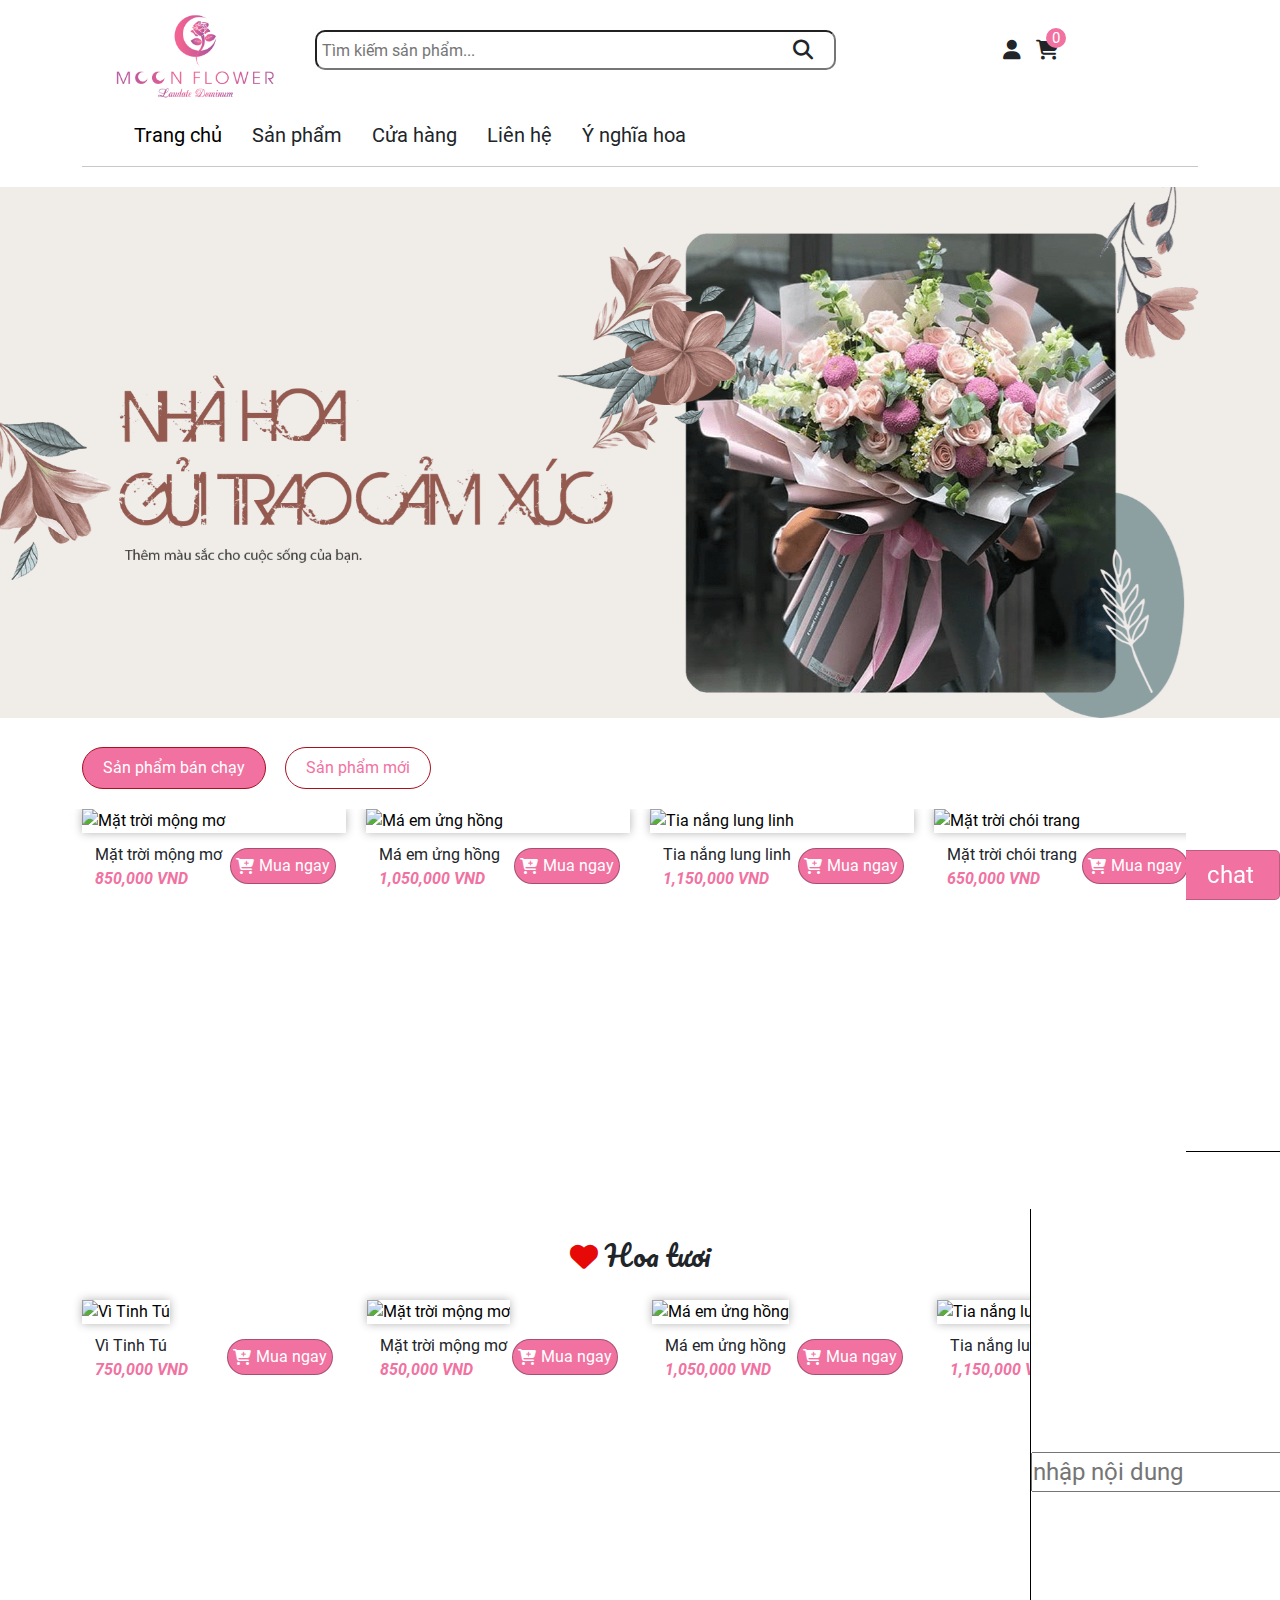
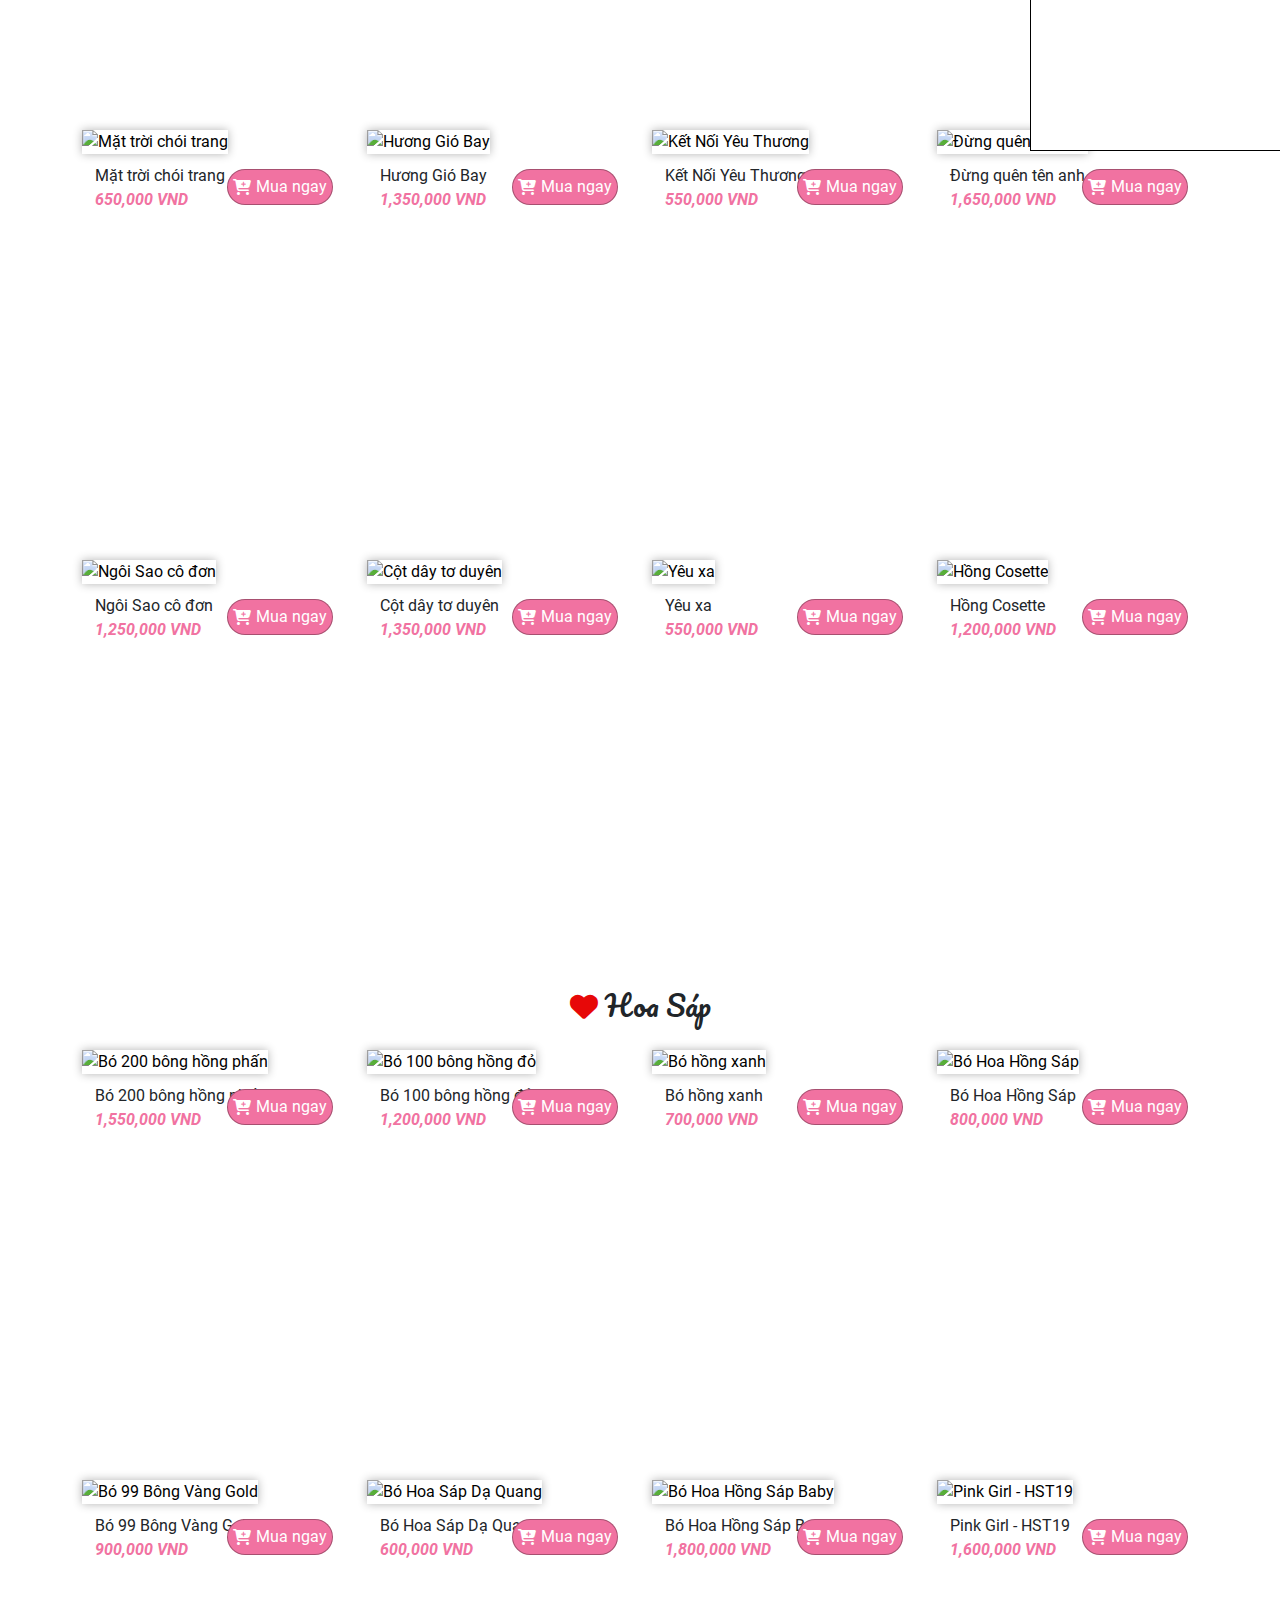
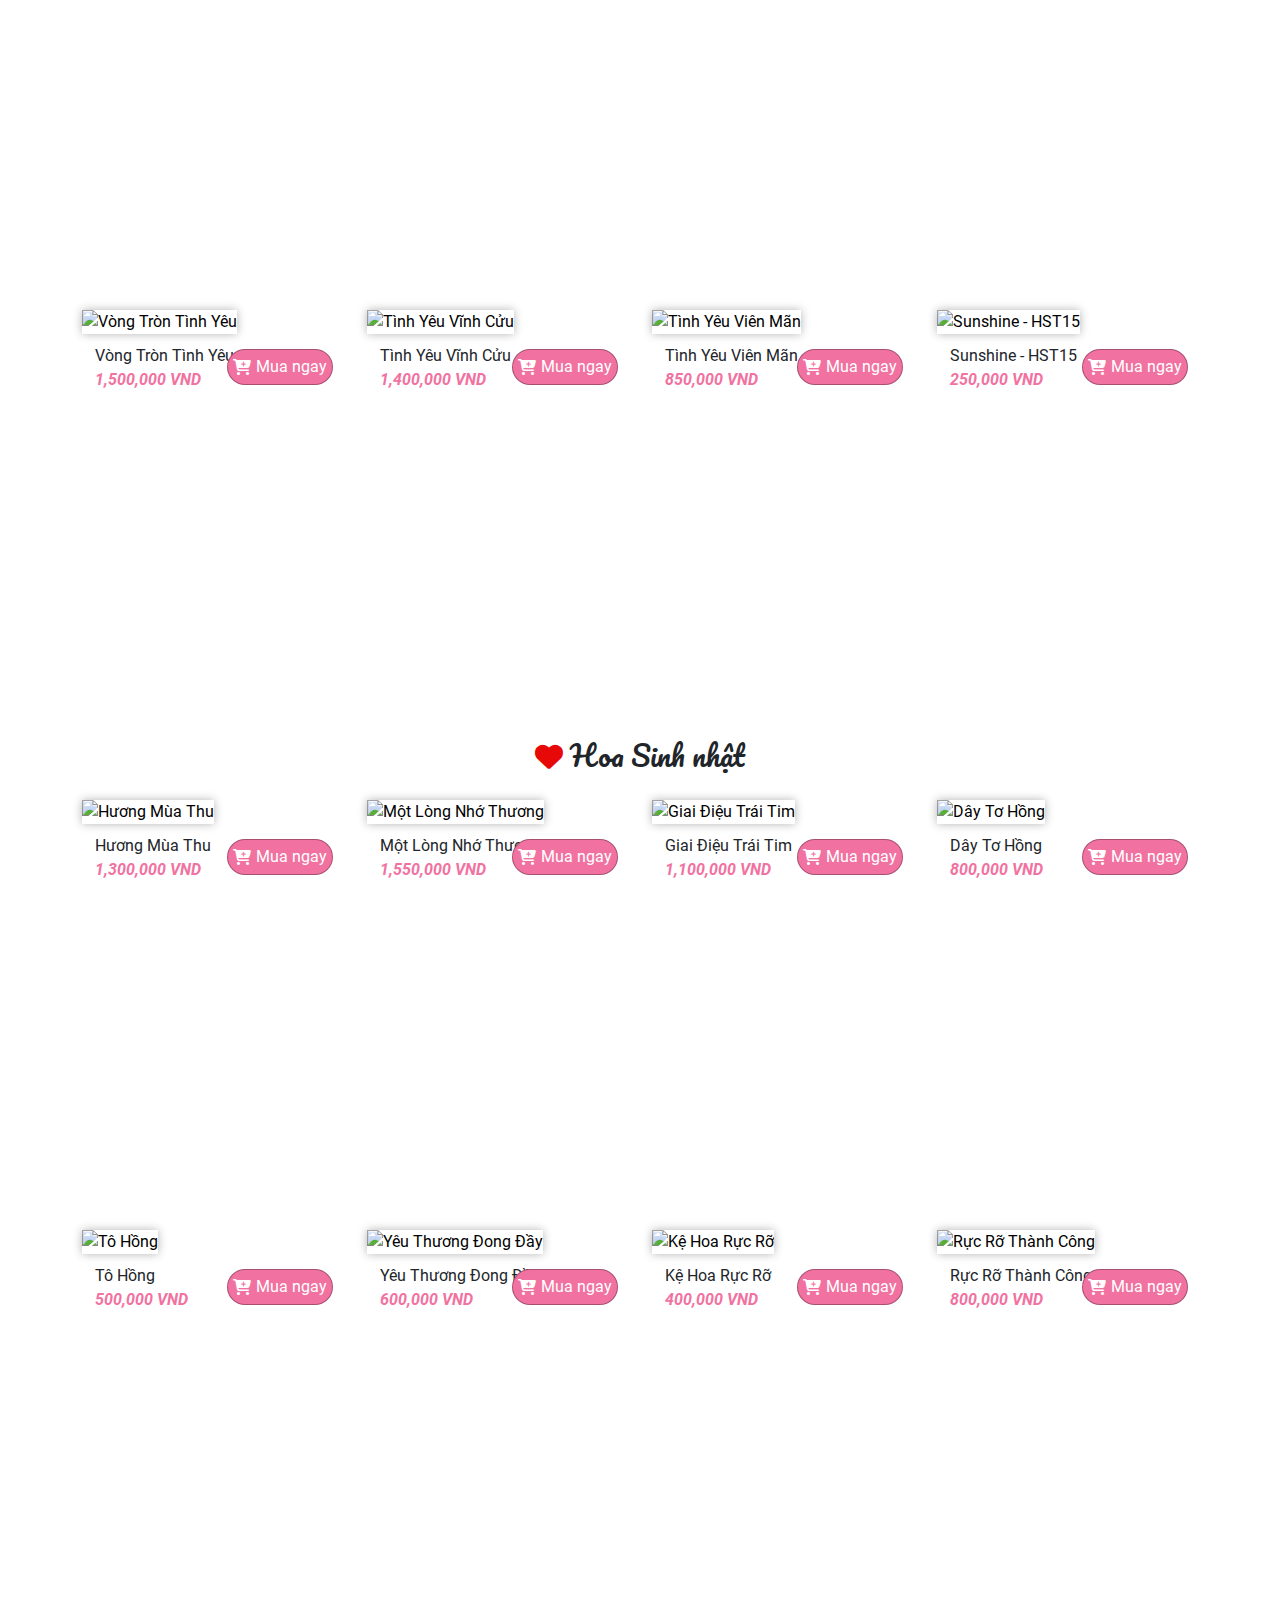
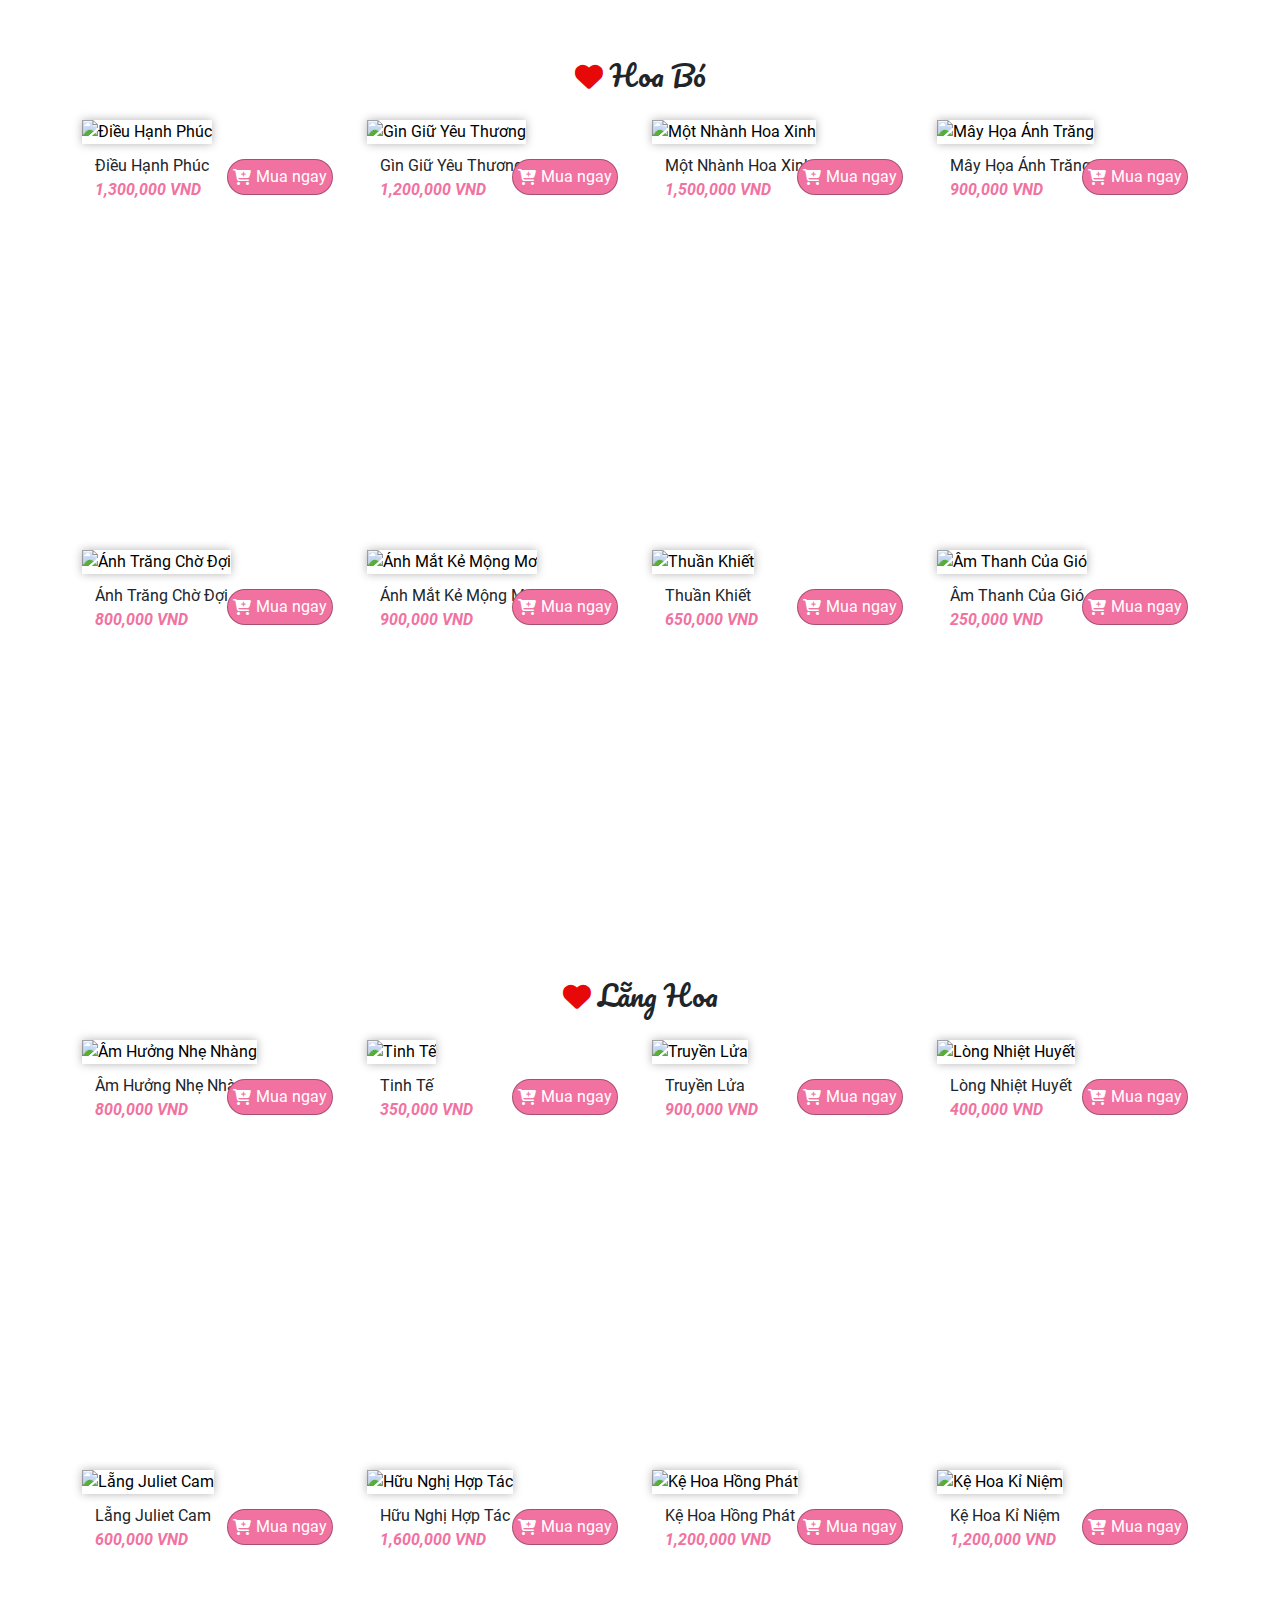
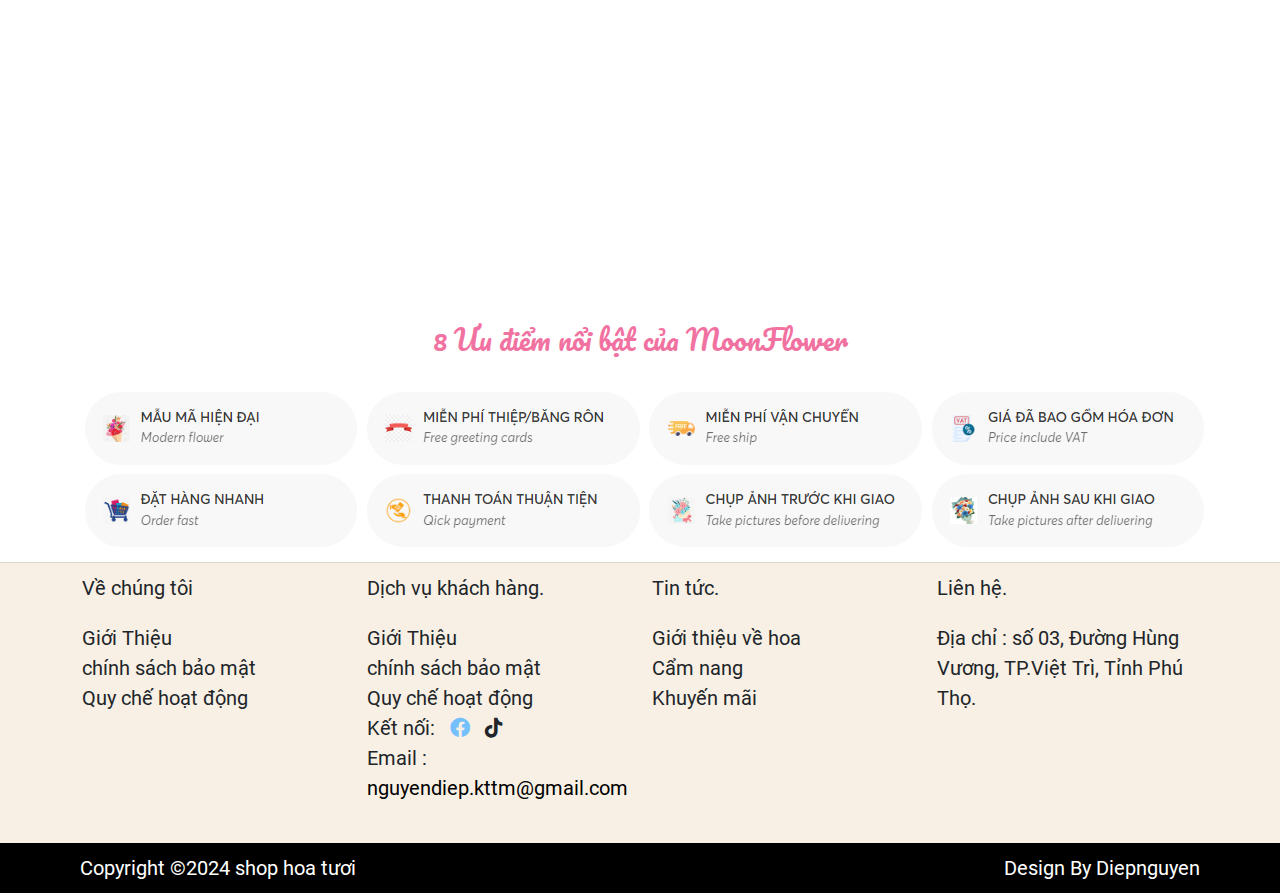
==== index.html @ d6523436 "up" ====
<!DOCTYPE html>
<html lang="en">
  <head>
    <meta charset="UTF-8" />
    <meta name="viewport" content="width=device-width, initial-scale=1.0" />
    <title>Hoa tươi</title>
    <!-- import fontawesome -->
    <link rel="stylesheet" href="./lib/fontawesome/css/fontawesome.css" />
    <link rel="stylesheet" href="./lib/fontawesome/css/brands.css" />
    <link rel="stylesheet" href="./lib/fontawesome/css/solid.css" />
    <!-- import bootrap -->
    <link rel="stylesheet" href="./lib/bootstrap/css/bootstrap.min.css" />
    <!-- import owlcarowsel -->
    <link
      rel="stylesheet"
      href="./lib/owlcarousel/assets/owl.carousel.min.css"
    />
    <link
      rel="stylesheet"
      href="./lib/owlcarousel/assets/owl.theme.default.min.css"
    />
    <!-- import css -->
    <link rel="stylesheet" href="./assets/css/style.css" />
  <!-- import responsive -->
  </head>

  <body>
    <!-- giỏ hàng -->
    <div class="cart-modal-overlay">
      <div class="cart-modal">
        <div class="cart-wraper">
          <div class="cart-tittle">Giỏ hàng</div>
          <div class="cart-count">0</div>
        </div>
        <i id="close-btn" class="fas fa-times"></i>
        <h1 class="cart-is-empty">chưa có sản phẩm nào</h1>
        <!-- <div class="cart-image-name">
      
      
       
      <img class="cart-image" src="https://img.mayflower.vn/2024/02/750k-shimmer-kemdau-thuy-chau-1-247x296.jpg" alt="hoa bo">

<div class="cart-main-name">
  <div class="cart-name">
      <div class="cart-name-title">Bó hoa 99 bông</div>
      <button class="remove-btn">Xoá</button>
</div>
      <div class="cart-price-quality">
      <input class="product-quantity" type="number" value="1" min="0">
      <span class="cart-price">300.000 VND</span></div>
    </div>
    </div> -->

        <div class="product-rows"></div>
        <!--thêm sp ở đây-->
        <div class="total">
          <div class="cart-total-price">
            <div class="cart-total">TỔNG TIỀN</div>
            <span class="total-price">0 VND</span>
          </div>
          <a href="./pay.html">
            <button class="purchase-btn">Thanh toán</button></a
          >
        </div>
      </div>
    </div>

    <!-- top header main -->
    <div class="top-hearder">
      <div class="container">
        <div class="wrap-hearder">
          <div class="logo"><a href="./index.html"><img src="./assets/image/logo.png" alt="logo" /></a></div>
          <div class="searcher">
            <input type="text" id="searcherInput" placeholder="Tìm kiếm sản phẩm..." oninput="searcherProduct()" />
           <i class="fa-solid fa-magnifying-glass"></i>
          </div>
          <div class="acount-bag">
            <div class="acount">
              <i class="fa-solid fa-user"></i>
            </div>
            <div class="bag-main">
              <div class="bag"><i class="fa-solid fa-cart-shopping"></i></div>
              <div class="bag-product">0</div>
            </div>
          </div>
        </div>
      </div>
      <!-- menu desktop-->
      <div class="menu-main">
        <div class="container">
           <!-- mobile-menu -->
           <div>
        <div class="container1" onclick="myFunction(this)">
          <div class="bar1"></div>
          <div class="bar2"></div>
          <div class="bar3"></div></div>
          <div class="menu" >
            <ul>
              <li><a href="./index.html">Trang chủ</li></a>
              <li class="menu-main">
                Sản phẩm
                <div class="menu-2">
                  <ul>
                    <li data-category="Hoa tuoi">Hoa tươi</li>
                    <li data-category="Hoa Sap">Hoa sáp</li>
                    <li data-category="Hoa bo">Hoa Bó</li>
                    <li data-category="Hoa Gio">Giỏ hoa</li>
                    <li data-category="Lang hoa">Lẵng hoa</li>
                  </ul>
                </div>
              </li>
              <li>Cửa hàng</li>
              <li>Liên hệ</li>
              <li>Ý nghĩa hoa</li>
            </ul>
          </div>
        </div>
          <hr />
       
      
      <div class="mobile-top-hearder">
        <div class="container">
         
          <div class="mobile-logo">
            <a href="./index.html">
            <img src="./assets/image/logo.png" alt="logo"></a>
          </div>
          <div class="acount-bag">
            <div class="bag-main">
              <div class="bag"><i class="fa-solid fa-cart-shopping"></i></div>
              <div class="bag-product">0</div>
            </div>
          </div>
        </div>
      </div>
    </div>
    </div>
  </div>
    <div id="categoryContent">
      <!-- baner slie -->
      <div class="baner-slide">
        
        <div class="owl-carousel" id="carousel1">
          <div class="item">
            <img src="./assets/image/baner1.png" alt="baner1" />
          </div>
          <div class="item">
            <img src="./assets/image/baner2 .jpg" alt="baner2" />
          </div>
        </div>
      
      </div>
      <!-- Listing product -->
      <div class="listing-product">
        <div class="container">
          <div class="row">
            <div class="col-12 col-sm-12 col-md-12">
              <button class="btn-listing active">Sản phẩm bán chạy</button>
              <button class="btn-listing">Sản phẩm mới</button>
            </div>
          </div>

          <div class="tab-content tab-1 active">
            <div  id="carousel2" class="owl-carousel row row-js-hot" >
            </div>
          </div>

          <div class="tab-content tab-2">
            <div id="carousel3" class="owl-carousel row row-js-new">
              
              <!-- <div class="col-12 col-sm-6 col-md-3">
            <div class="content"></div>
          </div>
          <div class="col-12 col-sm-6 col-md-3">
            <div class="content"></div>
          </div>
          <div class="col-12 col-sm-6 col-md-3">
            <div class="content"></div>
          </div>
          <div class="col-12 col-sm-6 col-md-3">
            <div class="content"></div>
          </div> -->
            </div>
          </div>
        </div>
      </div>
      <!-- product 1 -->
      <div class="title-product">
        <h3> <i class="fa-solid fa-heart" style="color: #e70808;"></i> Hoa tươi</h3>
      </div>
      <div class="product-sp">
        <div class="container">
          <div class="row row-js-ht">
            <!-- <div class="col-12 col-sm-6 col-md-3">
                      <div class="content"></div>
                    </div>
                    <div class="col-12 col-sm-6 col-md-3">
                      <div class="content"></div>
                    </div>
                    <div class="col-12 col-sm-6 col-md-3">
                      <div class="content"></div>
                    </div>
                    <div class="col-12 col-sm-6 col-md-3">
                      <div class="content"></div>
                    </div> -->
          </div>
        </div>
      </div>
      <!-- product 2 -->
      <div class="title-product">
        <h3><i class="fa-solid fa-heart" style="color: #e70808;"></i> Hoa Sáp</h3>
      </div>
      <div class="product-sp">
        <div class="container">
          <div class="row row-js-hs">
            <!-- <div class="col-12 col-sm-6 col-md-3">
                      <div class="content"></div>
                    </div>
                    <div class="col-12 col-sm-6 col-md-3">
                      <div class="content"></div>
                    </div>
                    <div class="col-12 col-sm-6 col-md-3">
                      <div class="content"></div>
                    </div>
                    <div class="col-12 col-sm-6 col-md-3">
                      <div class="content"></div>
                    </div>
                  </div> -->
          </div>
        </div>
      </div>
      <!-- product 3-->
      <div class="title-product">
        <h3><i class="fa-solid fa-heart" style="color: #e70808;"></i> Hoa Sinh nhật</h3>
      </div>
      <div class="product-sp">
        <div class="container">
          <div class="row row-js-hsn">
            <!-- <div class="col-12 col-sm-6 col-md-3">
                        <div class="content"></div>
                      </div>
                      <div class="col-12 col-sm-6 col-md-3">
                        <div class="content"></div>
                      </div>
                      <div class="col-12 col-sm-6 col-md-3">
                        <div class="content"></div>
                      </div>
                      <div class="col-12 col-sm-6 col-md-3">
                        <div class="content"></div>
                      </div> -->
          </div>
        </div>
      </div>
      <!-- product 4-->
      <div class="title-product">
        <h3><i class="fa-solid fa-heart" style="color: #e70808;"></i> Hoa Bó</h3>
      </div>
      <div class="product-sp">
        <div class="container">
          <div class="row row-js-hb">
            <!-- <div class="col-12 col-sm-6 col-md-3">
                          <div class="content"></div>
                        </div>
                        <div class="col-12 col-sm-6 col-md-3">
                          <div class="content"></div>
                        </div>
                        <div class="col-12 col-sm-6 col-md-3">
                          <div class="content"></div>
                        </div>
                        <div class="col-12 col-sm-6 col-md-3">
                          <div class="content"> -->
          </div>
        </div>
      </div>
      <!-- product 5-->
      <div class="title-product">
        <h3><i class="fa-solid fa-heart" style="color: #e70808;"></i> Lẵng Hoa</h3>
      </div>
      <div class="product-sp">
        <div class="container">
          <div class="row row-js-hl">
            <!-- <div class="col-12 col-sm-6 col-md-3">
                          <div class="content"></div>
                        </div>
                        <div class="col-12 col-sm-6 col-md-3">
                          <div class="content"></div>
                        </div>
                        <div class="col-12 col-sm-6 col-md-3">
                          <div class="content"></div>
                        </div>
                        <div class="col-12 col-sm-6 col-md-3">
                          <div class="content"> -->
          </div>
        </div>
      </div>
    </div>
    <!-- thêm sản phẩm sau khi reset trang tại đây -->
    <div class="product-sp-menu">
      <div class="container">
        <div class="row row-js-menu">
          <!-- <div class="col-12 col-sm-6 col-md-3">
      <div class="content"></div>
    </div>
    <div class="col-12 col-sm-6 col-md-3">
      <div class="content"></div>
    </div>
    <div class="col-12 col-sm-6 col-md-3">
      <div class="content"></div>
    </div>
    <div class="col-12 col-sm-6 col-md-3">
      <div class="content"> -->
        </div>
      </div>
    </div>
    <!-- ƯU ĐIỂM NỔI BẬT -->
    <div class="advantage">
      <div class="container">
        <div class="advantage-main">8 Ưu điểm nổi bật của MoonFlower</div>
        <div class="image-avantage">
          <img src="./assets/image/ưu điểm.jpg" alt="ưu điểm" />
        </div>
      </div>
    </div>
  
    <!-- botton-footter -->
    <div class="bottom-footer">
      <div class="container">
        <div class="row row-js">
          <div class="col-12 col-sm-6 col-md-3">
            <div class="content">
              Về chúng tôi
              <ul>
                <li>Giới Thiệu</li>
                <li>chính sách bảo mật</li>
                <li>Quy chế hoạt động</li>
              </ul>
            </div>
          </div>
          <div class="col-12 col-sm-6 col-md-3">
            <div class="content">
              Dịch vụ khách hàng.
              <ul>
                <li>Giới Thiệu</li>
                <li>chính sách bảo mật</li>
                <li>Quy chế hoạt động</li>
                <li>
                  Kết nối:
                  <i class="fa-brands fa-facebook" style="color: #74c0fc"></i>
                  <i class="fa-brands fa-tiktok"></i>
                </li>
                <li>Email : <a href="#">nguyendiep.kttm@gmail.com</a></li>
              </ul>
            </div>
          </div>
          <div class="col-12 col-sm-6 col-md-3">
            <div class="content">
              Tin tức.
              <ul>
                <li>Giới thiệu về hoa</li>
                <li>Cẩm nang</li>
                <li>Khuyến mãi</li>
              </ul>
            </div>
          </div>
          <div class="col-12 col-sm-6 col-md-3">
            <div class="content">
              Liên hệ.
              <ul>
                <li>
                  Địa chỉ : số 03, Đường Hùng Vương, TP.Việt Trì, Tỉnh Phú Thọ.
                </li>
                <iframe
                  src="https://www.google.com/maps/embed?pb=!1m18!1m12!1m3!1d3716.1378226493002!2d105.35816947600432!3d21.345058276838436!2m3!1f0!2f0!3f0!3m2!1i1024!2i768!4f13.1!3m3!1m2!1s0x3134926400000001%3A0x91429d8f91c4915d!2zSG9uZGEgw5QgVMO0IFZp4buHdCBUcsOs!5e0!3m2!1svi!2s!4v1710425514278!5m2!1svi!2s"
                  width="100%"
                  height="112"
                  style="border: 0"
                  allowfullscreen=""
                  loading="lazy"
                  referrerpolicy="no-referrer-when-downgrade"
                ></iframe>
              </ul>
            </div>
          </div>
        </div>
      </div>
      <div class="footer-main">
        <div class="container">
          <div class="copy">Copyright ©2024 shop hoa tươi</div>
          <div class="copy">Design By Diepnguyen</div>
        </div>
      </div>
    </div>
    <div class="mesenger">
      chat
      <div class="mesenger-main">
        <button class="close-ms"><i class="fa-solid fa-xmark"></i></button
        ><br />
        <input type="text" placeholder="nhập nội dung" />
      </div>
    </div>
    
    <!-- import mobile menu -->
    <script>
      function myFunction(x) {
        x.classList.toggle("change");
      }
      </script>
    <!-- import bootrap -->
    <script src="./lib/bootstrap/js/bootstrap.bundle.min.js"></script>
    <!-- import jquery -->
    <script src="./lib/jquery-3.7.1.min.js"></script>
    <!-- import owcarousel -->
    <script src="./lib/owlcarousel/owl.carousel.min.js"></script>
    <script src="./assets/js/custom.js"></script>
    <!-- import js -->
    <script src="./assets/js/data.js"></script>
  </body>
</html>
---- lib/fontawesome/css/brands.css ----
/*!
 * Font Awesome Free 6.4.2 by @fontawesome - https://fontawesome.com
 * License - https://fontawesome.com/license/free (Icons: CC BY 4.0, Fonts: SIL OFL 1.1, Code: MIT License)
 * Copyright 2023 Fonticons, Inc.
 */
:root, :host {
  --fa-style-family-brands: 'Font Awesome 6 Brands';
  --fa-font-brands: normal 400 1em/1 'Font Awesome 6 Brands'; }

@font-face {
  font-family: 'Font Awesome 6 Brands';
  font-style: normal;
  font-weight: 400;
  font-display: block;
  src: url("../webfonts/fa-brands-400.woff2") format("woff2"), url("../webfonts/fa-brands-400.ttf") format("truetype"); }

.fab,
.fa-brands {
  font-weight: 400; }

.fa-monero:before {
  content: "\f3d0"; }

.fa-hooli:before {
  content: "\f427"; }

.fa-yelp:before {
  content: "\f1e9"; }

.fa-cc-visa:before {
  content: "\f1f0"; }

.fa-lastfm:before {
  content: "\f202"; }

.fa-shopware:before {
  content: "\f5b5"; }

.fa-creative-commons-nc:before {
  content: "\f4e8"; }

.fa-aws:before {
  content: "\f375"; }

.fa-redhat:before {
  content: "\f7bc"; }

.fa-yoast:before {
  content: "\f2b1"; }

.fa-cloudflare:before {
  content: "\e07d"; }

.fa-ups:before {
  content: "\f7e0"; }

.fa-wpexplorer:before {
  content: "\f2de"; }

.fa-dyalog:before {
  content: "\f399"; }

.fa-bity:before {
  content: "\f37a"; }

.fa-stackpath:before {
  content: "\f842"; }

.fa-buysellads:before {
  content: "\f20d"; }

.fa-first-order:before {
  content: "\f2b0"; }

.fa-modx:before {
  content: "\f285"; }

.fa-guilded:before {
  content: "\e07e"; }

.fa-vnv:before {
  content: "\f40b"; }

.fa-square-js:before {
  content: "\f3b9"; }

.fa-js-square:before {
  content: "\f3b9"; }

.fa-microsoft:before {
  content: "\f3ca"; }

.fa-qq:before {
  content: "\f1d6"; }

.fa-orcid:before {
  content: "\f8d2"; }

.fa-java:before {
  content: "\f4e4"; }

.fa-invision:before {
  content: "\f7b0"; }

.fa-creative-commons-pd-alt:before {
  content: "\f4ed"; }

.fa-centercode:before {
  content: "\f380"; }

.fa-glide-g:before {
  content: "\f2a6"; }

.fa-drupal:before {
  content: "\f1a9"; }

.fa-hire-a-helper:before {
  content: "\f3b0"; }

.fa-creative-commons-by:before {
  content: "\f4e7"; }

.fa-unity:before {
  content: "\e049"; }

.fa-whmcs:before {
  content: "\f40d"; }

.fa-rocketchat:before {
  content: "\f3e8"; }

.fa-vk:before {
  content: "\f189"; }

.fa-untappd:before {
  content: "\f405"; }

.fa-mailchimp:before {
  content: "\f59e"; }

.fa-css3-alt:before {
  content: "\f38b"; }

.fa-square-reddit:before {
  content: "\f1a2"; }

.fa-reddit-square:before {
  content: "\f1a2"; }

.fa-vimeo-v:before {
  content: "\f27d"; }

.fa-contao:before {
  content: "\f26d"; }

.fa-square-font-awesome:before {
  content: "\e5ad"; }

.fa-deskpro:before {
  content: "\f38f"; }

.fa-sistrix:before {
  content: "\f3ee"; }

.fa-square-instagram:before {
  content: "\e055"; }

.fa-instagram-square:before {
  content: "\e055"; }

.fa-battle-net:before {
  content: "\f835"; }

.fa-the-red-yeti:before {
  content: "\f69d"; }

.fa-square-hacker-news:before {
  content: "\f3af"; }

.fa-hacker-news-square:before {
  content: "\f3af"; }

.fa-edge:before {
  content: "\f282"; }

.fa-threads:before {
  content: "\e618"; }

.fa-napster:before {
  content: "\f3d2"; }

.fa-square-snapchat:before {
  content: "\f2ad"; }

.fa-snapchat-square:before {
  content: "\f2ad"; }

.fa-google-plus-g:before {
  content: "\f0d5"; }

.fa-artstation:before {
  content: "\f77a"; }

.fa-markdown:before {
  content: "\f60f"; }

.fa-sourcetree:before {
  content: "\f7d3"; }

.fa-google-plus:before {
  content: "\f2b3"; }

.fa-diaspora:before {
  content: "\f791"; }

.fa-foursquare:before {
  content: "\f180"; }

.fa-stack-overflow:before {
  content: "\f16c"; }

.fa-github-alt:before {
  content: "\f113"; }

.fa-phoenix-squadron:before {
  content: "\f511"; }

.fa-pagelines:before {
  content: "\f18c"; }

.fa-algolia:before {
  content: "\f36c"; }

.fa-red-river:before {
  content: "\f3e3"; }

.fa-creative-commons-sa:before {
  content: "\f4ef"; }

.fa-safari:before {
  content: "\f267"; }

.fa-google:before {
  content: "\f1a0"; }

.fa-square-font-awesome-stroke:before {
  content: "\f35c"; }

.fa-font-awesome-alt:before {
  content: "\f35c"; }

.fa-atlassian:before {
  content: "\f77b"; }

.fa-linkedin-in:before {
  content: "\f0e1"; }

.fa-digital-ocean:before {
  content: "\f391"; }

.fa-nimblr:before {
  content: "\f5a8"; }

.fa-chromecast:before {
  content: "\f838"; }

.fa-evernote:before {
  content: "\f839"; }

.fa-hacker-news:before {
  content: "\f1d4"; }

.fa-creative-commons-sampling:before {
  content: "\f4f0"; }

.fa-adversal:before {
  content: "\f36a"; }

.fa-creative-commons:before {
  content: "\f25e"; }

.fa-watchman-monitoring:before {
  content: "\e087"; }

.fa-fonticons:before {
  content: "\f280"; }

.fa-weixin:before {
  content: "\f1d7"; }

.fa-shirtsinbulk:before {
  content: "\f214"; }

.fa-codepen:before {
  content: "\f1cb"; }

.fa-git-alt:before {
  content: "\f841"; }

.fa-lyft:before {
  content: "\f3c3"; }

.fa-rev:before {
  content: "\f5b2"; }

.fa-windows:before {
  content: "\f17a"; }

.fa-wizards-of-the-coast:before {
  content: "\f730"; }

.fa-square-viadeo:before {
  content: "\f2aa"; }

.fa-viadeo-square:before {
  content: "\f2aa"; }

.fa-meetup:before {
  content: "\f2e0"; }

.fa-centos:before {
  content: "\f789"; }

.fa-adn:before {
  content: "\f170"; }

.fa-cloudsmith:before {
  content: "\f384"; }

.fa-pied-piper-alt:before {
  content: "\f1a8"; }

.fa-square-dribbble:before {
  content: "\f397"; }

.fa-dribbble-square:before {
  content: "\f397"; }

.fa-codiepie:before {
  content: "\f284"; }

.fa-node:before {
  content: "\f419"; }

.fa-mix:before {
  content: "\f3cb"; }

.fa-steam:before {
  content: "\f1b6"; }

.fa-cc-apple-pay:before {
  content: "\f416"; }

.fa-scribd:before {
  content: "\f28a"; }

.fa-debian:before {
  content: "\e60b"; }

.fa-openid:before {
  content: "\f19b"; }

.fa-instalod:before {
  content: "\e081"; }

.fa-expeditedssl:before {
  content: "\f23e"; }

.fa-sellcast:before {
  content: "\f2da"; }

.fa-square-twitter:before {
  content: "\f081"; }

.fa-twitter-square:before {
  content: "\f081"; }

.fa-r-project:before {
  content: "\f4f7"; }

.fa-delicious:before {
  content: "\f1a5"; }

.fa-freebsd:before {
  content: "\f3a4"; }

.fa-vuejs:before {
  content: "\f41f"; }

.fa-accusoft:before {
  content: "\f369"; }

.fa-ioxhost:before {
  content: "\f208"; }

.fa-fonticons-fi:before {
  content: "\f3a2"; }

.fa-app-store:before {
  content: "\f36f"; }

.fa-cc-mastercard:before {
  content: "\f1f1"; }

.fa-itunes-note:before {
  content: "\f3b5"; }

.fa-golang:before {
  content: "\e40f"; }

.fa-kickstarter:before {
  content: "\f3bb"; }

.fa-grav:before {
  content: "\f2d6"; }

.fa-weibo:before {
  content: "\f18a"; }

.fa-uncharted:before {
  content: "\e084"; }

.fa-firstdraft:before {
  content: "\f3a1"; }

.fa-square-youtube:before {
  content: "\f431"; }

.fa-youtube-square:before {
  content: "\f431"; }

.fa-wikipedia-w:before {
  content: "\f266"; }

.fa-wpressr:before {
  content: "\f3e4"; }

.fa-rendact:before {
  content: "\f3e4"; }

.fa-angellist:before {
  content: "\f209"; }

.fa-galactic-republic:before {
  content: "\f50c"; }

.fa-nfc-directional:before {
  content: "\e530"; }

.fa-skype:before {
  content: "\f17e"; }

.fa-joget:before {
  content: "\f3b7"; }

.fa-fedora:before {
  content: "\f798"; }

.fa-stripe-s:before {
  content: "\f42a"; }

.fa-meta:before {
  content: "\e49b"; }

.fa-laravel:before {
  content: "\f3bd"; }

.fa-hotjar:before {
  content: "\f3b1"; }

.fa-bluetooth-b:before {
  content: "\f294"; }

.fa-sticker-mule:before {
  content: "\f3f7"; }

.fa-creative-commons-zero:before {
  content: "\f4f3"; }

.fa-hips:before {
  content: "\f452"; }

.fa-behance:before {
  content: "\f1b4"; }

.fa-reddit:before {
  content: "\f1a1"; }

.fa-discord:before {
  content: "\f392"; }

.fa-chrome:before {
  content: "\f268"; }

.fa-app-store-ios:before {
  content: "\f370"; }

.fa-cc-discover:before {
  content: "\f1f2"; }

.fa-wpbeginner:before {
  content: "\f297"; }

.fa-confluence:before {
  content: "\f78d"; }

.fa-mdb:before {
  content: "\f8ca"; }

.fa-dochub:before {
  content: "\f394"; }

.fa-accessible-icon:before {
  content: "\f368"; }

.fa-ebay:before {
  content: "\f4f4"; }

.fa-amazon:before {
  content: "\f270"; }

.fa-unsplash:before {
  content: "\e07c"; }

.fa-yarn:before {
  content: "\f7e3"; }

.fa-square-steam:before {
  content: "\f1b7"; }

.fa-steam-square:before {
  content: "\f1b7"; }

.fa-500px:before {
  content: "\f26e"; }

.fa-square-vimeo:before {
  content: "\f194"; }

.fa-vimeo-square:before {
  content: "\f194"; }

.fa-asymmetrik:before {
  content: "\f372"; }

.fa-font-awesome:before {
  content: "\f2b4"; }

.fa-font-awesome-flag:before {
  content: "\f2b4"; }

.fa-font-awesome-logo-full:before {
  content: "\f2b4"; }

.fa-gratipay:before {
  content: "\f184"; }

.fa-apple:before {
  content: "\f179"; }

.fa-hive:before {
  content: "\e07f"; }

.fa-gitkraken:before {
  content: "\f3a6"; }

.fa-keybase:before {
  content: "\f4f5"; }

.fa-apple-pay:before {
  content: "\f415"; }

.fa-padlet:before {
  content: "\e4a0"; }

.fa-amazon-pay:before {
  content: "\f42c"; }

.fa-square-github:before {
  content: "\f092"; }

.fa-github-square:before {
  content: "\f092"; }

.fa-stumbleupon:before {
  content: "\f1a4"; }

.fa-fedex:before {
  content: "\f797"; }

.fa-phoenix-framework:before {
  content: "\f3dc"; }

.fa-shopify:before {
  content: "\e057"; }

.fa-neos:before {
  content: "\f612"; }

.fa-square-threads:before {
  content: "\e619"; }

.fa-hackerrank:before {
  content: "\f5f7"; }

.fa-researchgate:before {
  content: "\f4f8"; }

.fa-swift:before {
  content: "\f8e1"; }

.fa-angular:before {
  content: "\f420"; }

.fa-speakap:before {
  content: "\f3f3"; }

.fa-angrycreative:before {
  content: "\f36e"; }

.fa-y-combinator:before {
  content: "\f23b"; }

.fa-empire:before {
  content: "\f1d1"; }

.fa-envira:before {
  content: "\f299"; }

.fa-square-gitlab:before {
  content: "\e5ae"; }

.fa-gitlab-square:before {
  content: "\e5ae"; }

.fa-studiovinari:before {
  content: "\f3f8"; }

.fa-pied-piper:before {
  content: "\f2ae"; }

.fa-wordpress:before {
  content: "\f19a"; }

.fa-product-hunt:before {
  content: "\f288"; }

.fa-firefox:before {
  content: "\f269"; }

.fa-linode:before {
  content: "\f2b8"; }

.fa-goodreads:before {
  content: "\f3a8"; }

.fa-square-odnoklassniki:before {
  content: "\f264"; }

.fa-odnoklassniki-square:before {
  content: "\f264"; }

.fa-jsfiddle:before {
  content: "\f1cc"; }

.fa-sith:before {
  content: "\f512"; }

.fa-themeisle:before {
  content: "\f2b2"; }

.fa-page4:before {
  content: "\f3d7"; }

.fa-hashnode:before {
  content: "\e499"; }

.fa-react:before {
  content: "\f41b"; }

.fa-cc-paypal:before {
  content: "\f1f4"; }

.fa-squarespace:before {
  content: "\f5be"; }

.fa-cc-stripe:before {
  content: "\f1f5"; }

.fa-creative-commons-share:before {
  content: "\f4f2"; }

.fa-bitcoin:before {
  content: "\f379"; }

.fa-keycdn:before {
  content: "\f3ba"; }

.fa-opera:before {
  content: "\f26a"; }

.fa-itch-io:before {
  content: "\f83a"; }

.fa-umbraco:before {
  content: "\f8e8"; }

.fa-galactic-senate:before {
  content: "\f50d"; }

.fa-ubuntu:before {
  content: "\f7df"; }

.fa-draft2digital:before {
  content: "\f396"; }

.fa-stripe:before {
  content: "\f429"; }

.fa-houzz:before {
  content: "\f27c"; }

.fa-gg:before {
  content: "\f260"; }

.fa-dhl:before {
  content: "\f790"; }

.fa-square-pinterest:before {
  content: "\f0d3"; }

.fa-pinterest-square:before {
  content: "\f0d3"; }

.fa-xing:before {
  content: "\f168"; }

.fa-blackberry:before {
  content: "\f37b"; }

.fa-creative-commons-pd:before {
  content: "\f4ec"; }

.fa-playstation:before {
  content: "\f3df"; }

.fa-quinscape:before {
  content: "\f459"; }

.fa-less:before {
  content: "\f41d"; }

.fa-blogger-b:before {
  content: "\f37d"; }

.fa-opencart:before {
  content: "\f23d"; }

.fa-vine:before {
  content: "\f1ca"; }

.fa-paypal:before {
  content: "\f1ed"; }

.fa-gitlab:before {
  content: "\f296"; }

.fa-typo3:before {
  content: "\f42b"; }

.fa-reddit-alien:before {
  content: "\f281"; }

.fa-yahoo:before {
  content: "\f19e"; }

.fa-dailymotion:before {
  content: "\e052"; }

.fa-affiliatetheme:before {
  content: "\f36b"; }

.fa-pied-piper-pp:before {
  content: "\f1a7"; }

.fa-bootstrap:before {
  content: "\f836"; }

.fa-odnoklassniki:before {
  content: "\f263"; }

.fa-nfc-symbol:before {
  content: "\e531"; }

.fa-ethereum:before {
  content: "\f42e"; }

.fa-speaker-deck:before {
  content: "\f83c"; }

.fa-creative-commons-nc-eu:before {
  content: "\f4e9"; }

.fa-patreon:before {
  content: "\f3d9"; }

.fa-avianex:before {
  content: "\f374"; }

.fa-ello:before {
  content: "\f5f1"; }

.fa-gofore:before {
  content: "\f3a7"; }

.fa-bimobject:before {
  content: "\f378"; }

.fa-facebook-f:before {
  content: "\f39e"; }

.fa-square-google-plus:before {
  content: "\f0d4"; }

.fa-google-plus-square:before {
  content: "\f0d4"; }

.fa-mandalorian:before {
  content: "\f50f"; }

.fa-first-order-alt:before {
  content: "\f50a"; }

.fa-osi:before {
  content: "\f41a"; }

.fa-google-wallet:before {
  content: "\f1ee"; }

.fa-d-and-d-beyond:before {
  content: "\f6ca"; }

.fa-periscope:before {
  content: "\f3da"; }

.fa-fulcrum:before {
  content: "\f50b"; }

.fa-cloudscale:before {
  content: "\f383"; }

.fa-forumbee:before {
  content: "\f211"; }

.fa-mizuni:before {
  content: "\f3cc"; }

.fa-schlix:before {
  content: "\f3ea"; }

.fa-square-xing:before {
  content: "\f169"; }

.fa-xing-square:before {
  content: "\f169"; }

.fa-bandcamp:before {
  content: "\f2d5"; }

.fa-wpforms:before {
  content: "\f298"; }

.fa-cloudversify:before {
  content: "\f385"; }

.fa-usps:before {
  content: "\f7e1"; }

.fa-megaport:before {
  content: "\f5a3"; }

.fa-magento:before {
  content: "\f3c4"; }

.fa-spotify:before {
  content: "\f1bc"; }

.fa-optin-monster:before {
  content: "\f23c"; }

.fa-fly:before {
  content: "\f417"; }

.fa-aviato:before {
  content: "\f421"; }

.fa-itunes:before {
  content: "\f3b4"; }

.fa-cuttlefish:before {
  content: "\f38c"; }

.fa-blogger:before {
  content: "\f37c"; }

.fa-flickr:before {
  content: "\f16e"; }

.fa-viber:before {
  content: "\f409"; }

.fa-soundcloud:before {
  content: "\f1be"; }

.fa-digg:before {
  content: "\f1a6"; }

.fa-tencent-weibo:before {
  content: "\f1d5"; }

.fa-symfony:before {
  content: "\f83d"; }

.fa-maxcdn:before {
  content: "\f136"; }

.fa-etsy:before {
  content: "\f2d7"; }

.fa-facebook-messenger:before {
  content: "\f39f"; }

.fa-audible:before {
  content: "\f373"; }

.fa-think-peaks:before {
  content: "\f731"; }

.fa-bilibili:before {
  content: "\e3d9"; }

.fa-erlang:before {
  content: "\f39d"; }

.fa-x-twitter:before {
  content: "\e61b"; }

.fa-cotton-bureau:before {
  content: "\f89e"; }

.fa-dashcube:before {
  content: "\f210"; }

.fa-42-group:before {
  content: "\e080"; }

.fa-innosoft:before {
  content: "\e080"; }

.fa-stack-exchange:before {
  content: "\f18d"; }

.fa-elementor:before {
  content: "\f430"; }

.fa-square-pied-piper:before {
  content: "\e01e"; }

.fa-pied-piper-square:before {
  content: "\e01e"; }

.fa-creative-commons-nd:before {
  content: "\f4eb"; }

.fa-palfed:before {
  content: "\f3d8"; }

.fa-superpowers:before {
  content: "\f2dd"; }

.fa-resolving:before {
  content: "\f3e7"; }

.fa-xbox:before {
  content: "\f412"; }

.fa-searchengin:before {
  content: "\f3eb"; }

.fa-tiktok:before {
  content: "\e07b"; }

.fa-square-facebook:before {
  content: "\f082"; }

.fa-facebook-square:before {
  content: "\f082"; }

.fa-renren:before {
  content: "\f18b"; }

.fa-linux:before {
  content: "\f17c"; }

.fa-glide:before {
  content: "\f2a5"; }

.fa-linkedin:before {
  content: "\f08c"; }

.fa-hubspot:before {
  content: "\f3b2"; }

.fa-deploydog:before {
  content: "\f38e"; }

.fa-twitch:before {
  content: "\f1e8"; }

.fa-ravelry:before {
  content: "\f2d9"; }

.fa-mixer:before {
  content: "\e056"; }

.fa-square-lastfm:before {
  content: "\f203"; }

.fa-lastfm-square:before {
  content: "\f203"; }

.fa-vimeo:before {
  content: "\f40a"; }

.fa-mendeley:before {
  content: "\f7b3"; }

.fa-uniregistry:before {
  content: "\f404"; }

.fa-figma:before {
  content: "\f799"; }

.fa-creative-commons-remix:before {
  content: "\f4ee"; }

.fa-cc-amazon-pay:before {
  content: "\f42d"; }

.fa-dropbox:before {
  content: "\f16b"; }

.fa-instagram:before {
  content: "\f16d"; }

.fa-cmplid:before {
  content: "\e360"; }

.fa-facebook:before {
  content: "\f09a"; }

.fa-gripfire:before {
  content: "\f3ac"; }

.fa-jedi-order:before {
  content: "\f50e"; }

.fa-uikit:before {
  content: "\f403"; }

.fa-fort-awesome-alt:before {
  content: "\f3a3"; }

.fa-phabricator:before {
  content: "\f3db"; }

.fa-ussunnah:before {
  content: "\f407"; }

.fa-earlybirds:before {
  content: "\f39a"; }

.fa-trade-federation:before {
  content: "\f513"; }

.fa-autoprefixer:before {
  content: "\f41c"; }

.fa-whatsapp:before {
  content: "\f232"; }

.fa-slideshare:before {
  content: "\f1e7"; }

.fa-google-play:before {
  content: "\f3ab"; }

.fa-viadeo:before {
  content: "\f2a9"; }

.fa-line:before {
  content: "\f3c0"; }

.fa-google-drive:before {
  content: "\f3aa"; }

.fa-servicestack:before {
  content: "\f3ec"; }

.fa-simplybuilt:before {
  content: "\f215"; }

.fa-bitbucket:before {
  content: "\f171"; }

.fa-imdb:before {
  content: "\f2d8"; }

.fa-deezer:before {
  content: "\e077"; }

.fa-raspberry-pi:before {
  content: "\f7bb"; }

.fa-jira:before {
  content: "\f7b1"; }

.fa-docker:before {
  content: "\f395"; }

.fa-screenpal:before {
  content: "\e570"; }

.fa-bluetooth:before {
  content: "\f293"; }

.fa-gitter:before {
  content: "\f426"; }

.fa-d-and-d:before {
  content: "\f38d"; }

.fa-microblog:before {
  content: "\e01a"; }

.fa-cc-diners-club:before {
  content: "\f24c"; }

.fa-gg-circle:before {
  content: "\f261"; }

.fa-pied-piper-hat:before {
  content: "\f4e5"; }

.fa-kickstarter-k:before {
  content: "\f3bc"; }

.fa-yandex:before {
  content: "\f413"; }

.fa-readme:before {
  content: "\f4d5"; }

.fa-html5:before {
  content: "\f13b"; }

.fa-sellsy:before {
  content: "\f213"; }

.fa-sass:before {
  content: "\f41e"; }

.fa-wirsindhandwerk:before {
  content: "\e2d0"; }

.fa-wsh:before {
  content: "\e2d0"; }

.fa-buromobelexperte:before {
  content: "\f37f"; }

.fa-salesforce:before {
  content: "\f83b"; }

.fa-octopus-deploy:before {
  content: "\e082"; }

.fa-medapps:before {
  content: "\f3c6"; }

.fa-ns8:before {
  content: "\f3d5"; }

.fa-pinterest-p:before {
  content: "\f231"; }

.fa-apper:before {
  content: "\f371"; }

.fa-fort-awesome:before {
  content: "\f286"; }

.fa-waze:before {
  content: "\f83f"; }

.fa-cc-jcb:before {
  content: "\f24b"; }

.fa-snapchat:before {
  content: "\f2ab"; }

.fa-snapchat-ghost:before {
  content: "\f2ab"; }

.fa-fantasy-flight-games:before {
  content: "\f6dc"; }

.fa-rust:before {
  content: "\e07a"; }

.fa-wix:before {
  content: "\f5cf"; }

.fa-square-behance:before {
  content: "\f1b5"; }

.fa-behance-square:before {
  content: "\f1b5"; }

.fa-supple:before {
  content: "\f3f9"; }

.fa-rebel:before {
  content: "\f1d0"; }

.fa-css3:before {
  content: "\f13c"; }

.fa-staylinked:before {
  content: "\f3f5"; }

.fa-kaggle:before {
  content: "\f5fa"; }

.fa-space-awesome:before {
  content: "\e5ac"; }

.fa-deviantart:before {
  content: "\f1bd"; }

.fa-cpanel:before {
  content: "\f388"; }

.fa-goodreads-g:before {
  content: "\f3a9"; }

.fa-square-git:before {
  content: "\f1d2"; }

.fa-git-square:before {
  content: "\f1d2"; }

.fa-square-tumblr:before {
  content: "\f174"; }

.fa-tumblr-square:before {
  content: "\f174"; }

.fa-trello:before {
  content: "\f181"; }

.fa-creative-commons-nc-jp:before {
  content: "\f4ea"; }

.fa-get-pocket:before {
  content: "\f265"; }

.fa-perbyte:before {
  content: "\e083"; }

.fa-grunt:before {
  content: "\f3ad"; }

.fa-weebly:before {
  content: "\f5cc"; }

.fa-connectdevelop:before {
  content: "\f20e"; }

.fa-leanpub:before {
  content: "\f212"; }

.fa-black-tie:before {
  content: "\f27e"; }

.fa-themeco:before {
  content: "\f5c6"; }

.fa-python:before {
  content: "\f3e2"; }

.fa-android:before {
  content: "\f17b"; }

.fa-bots:before {
  content: "\e340"; }

.fa-free-code-camp:before {
  content: "\f2c5"; }

.fa-hornbill:before {
  content: "\f592"; }

.fa-js:before {
  content: "\f3b8"; }

.fa-ideal:before {
  content: "\e013"; }

.fa-git:before {
  content: "\f1d3"; }

.fa-dev:before {
  content: "\f6cc"; }

.fa-sketch:before {
  content: "\f7c6"; }

.fa-yandex-international:before {
  content: "\f414"; }

.fa-cc-amex:before {
  content: "\f1f3"; }

.fa-uber:before {
  content: "\f402"; }

.fa-github:before {
  content: "\f09b"; }

.fa-php:before {
  content: "\f457"; }

.fa-alipay:before {
  content: "\f642"; }

.fa-youtube:before {
  content: "\f167"; }

.fa-skyatlas:before {
  content: "\f216"; }

.fa-firefox-browser:before {
  content: "\e007"; }

.fa-replyd:before {
  content: "\f3e6"; }

.fa-suse:before {
  content: "\f7d6"; }

.fa-jenkins:before {
  content: "\f3b6"; }

.fa-twitter:before {
  content: "\f099"; }

.fa-rockrms:before {
  content: "\f3e9"; }

.fa-pinterest:before {
  content: "\f0d2"; }

.fa-buffer:before {
  content: "\f837"; }

.fa-npm:before {
  content: "\f3d4"; }

.fa-yammer:before {
  content: "\f840"; }

.fa-btc:before {
  content: "\f15a"; }

.fa-dribbble:before {
  content: "\f17d"; }

.fa-stumbleupon-circle:before {
  content: "\f1a3"; }

.fa-internet-explorer:before {
  content: "\f26b"; }

.fa-stubber:before {
  content: "\e5c7"; }

.fa-telegram:before {
  content: "\f2c6"; }

.fa-telegram-plane:before {
  content: "\f2c6"; }

.fa-old-republic:before {
  content: "\f510"; }

.fa-odysee:before {
  content: "\e5c6"; }

.fa-square-whatsapp:before {
  content: "\f40c"; }

.fa-whatsapp-square:before {
  content: "\f40c"; }

.fa-node-js:before {
  content: "\f3d3"; }

.fa-edge-legacy:before {
  content: "\e078"; }

.fa-slack:before {
  content: "\f198"; }

.fa-slack-hash:before {
  content: "\f198"; }

.fa-medrt:before {
  content: "\f3c8"; }

.fa-usb:before {
  content: "\f287"; }

.fa-tumblr:before {
  content: "\f173"; }

.fa-vaadin:before {
  content: "\f408"; }

.fa-quora:before {
  content: "\f2c4"; }

.fa-square-x-twitter:before {
  content: "\e61a"; }

.fa-reacteurope:before {
  content: "\f75d"; }

.fa-medium:before {
  content: "\f23a"; }

.fa-medium-m:before {
  content: "\f23a"; }

.fa-amilia:before {
  content: "\f36d"; }

.fa-mixcloud:before {
  content: "\f289"; }

.fa-flipboard:before {
  content: "\f44d"; }

.fa-viacoin:before {
  content: "\f237"; }

.fa-critical-role:before {
  content: "\f6c9"; }

.fa-sitrox:before {
  content: "\e44a"; }

.fa-discourse:before {
  content: "\f393"; }

.fa-joomla:before {
  content: "\f1aa"; }

.fa-mastodon:before {
  content: "\f4f6"; }

.fa-airbnb:before {
  content: "\f834"; }

.fa-wolf-pack-battalion:before {
  content: "\f514"; }

.fa-buy-n-large:before {
  content: "\f8a6"; }

.fa-gulp:before {
  content: "\f3ae"; }

.fa-creative-commons-sampling-plus:before {
  content: "\f4f1"; }

.fa-strava:before {
  content: "\f428"; }

.fa-ember:before {
  content: "\f423"; }

.fa-canadian-maple-leaf:before {
  content: "\f785"; }

.fa-teamspeak:before {
  content: "\f4f9"; }

.fa-pushed:before {
  content: "\f3e1"; }

.fa-wordpress-simple:before {
  content: "\f411"; }

.fa-nutritionix:before {
  content: "\f3d6"; }

.fa-wodu:before {
  content: "\e088"; }

.fa-google-pay:before {
  content: "\e079"; }

.fa-intercom:before {
  content: "\f7af"; }

.fa-zhihu:before {
  content: "\f63f"; }

.fa-korvue:before {
  content: "\f42f"; }

.fa-pix:before {
  content: "\e43a"; }

.fa-steam-symbol:before {
  content: "\f3f6"; }
---- lib/fontawesome/css/solid.css ----
/*!
 * Font Awesome Free 6.4.2 by @fontawesome - https://fontawesome.com
 * License - https://fontawesome.com/license/free (Icons: CC BY 4.0, Fonts: SIL OFL 1.1, Code: MIT License)
 * Copyright 2023 Fonticons, Inc.
 */
:root, :host {
  --fa-style-family-classic: 'Font Awesome 6 Free';
  --fa-font-solid: normal 900 1em/1 'Font Awesome 6 Free'; }

@font-face {
  font-family: 'Font Awesome 6 Free';
  font-style: normal;
  font-weight: 900;
  font-display: block;
  src: url("../webfonts/fa-solid-900.woff2") format("woff2"), url("../webfonts/fa-solid-900.ttf") format("truetype"); }

.fas,
.fa-solid {
  font-weight: 900; }
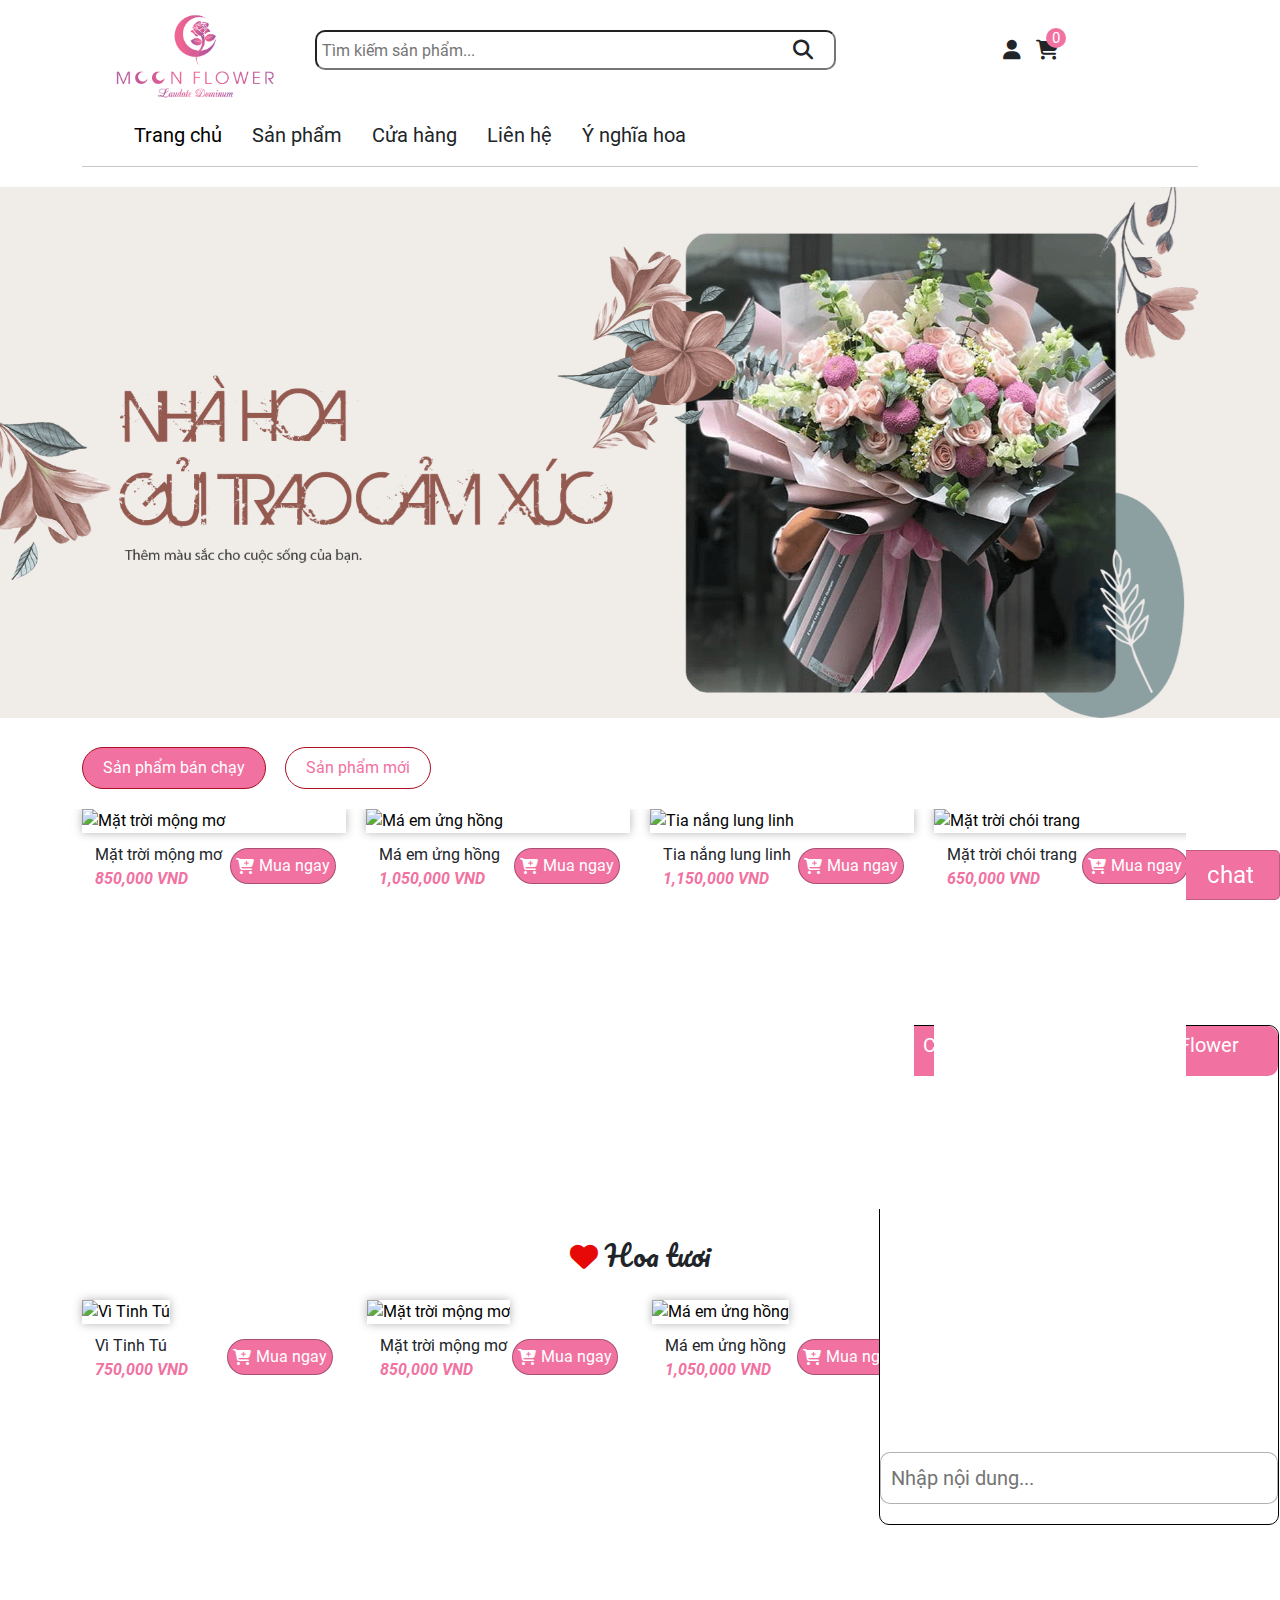
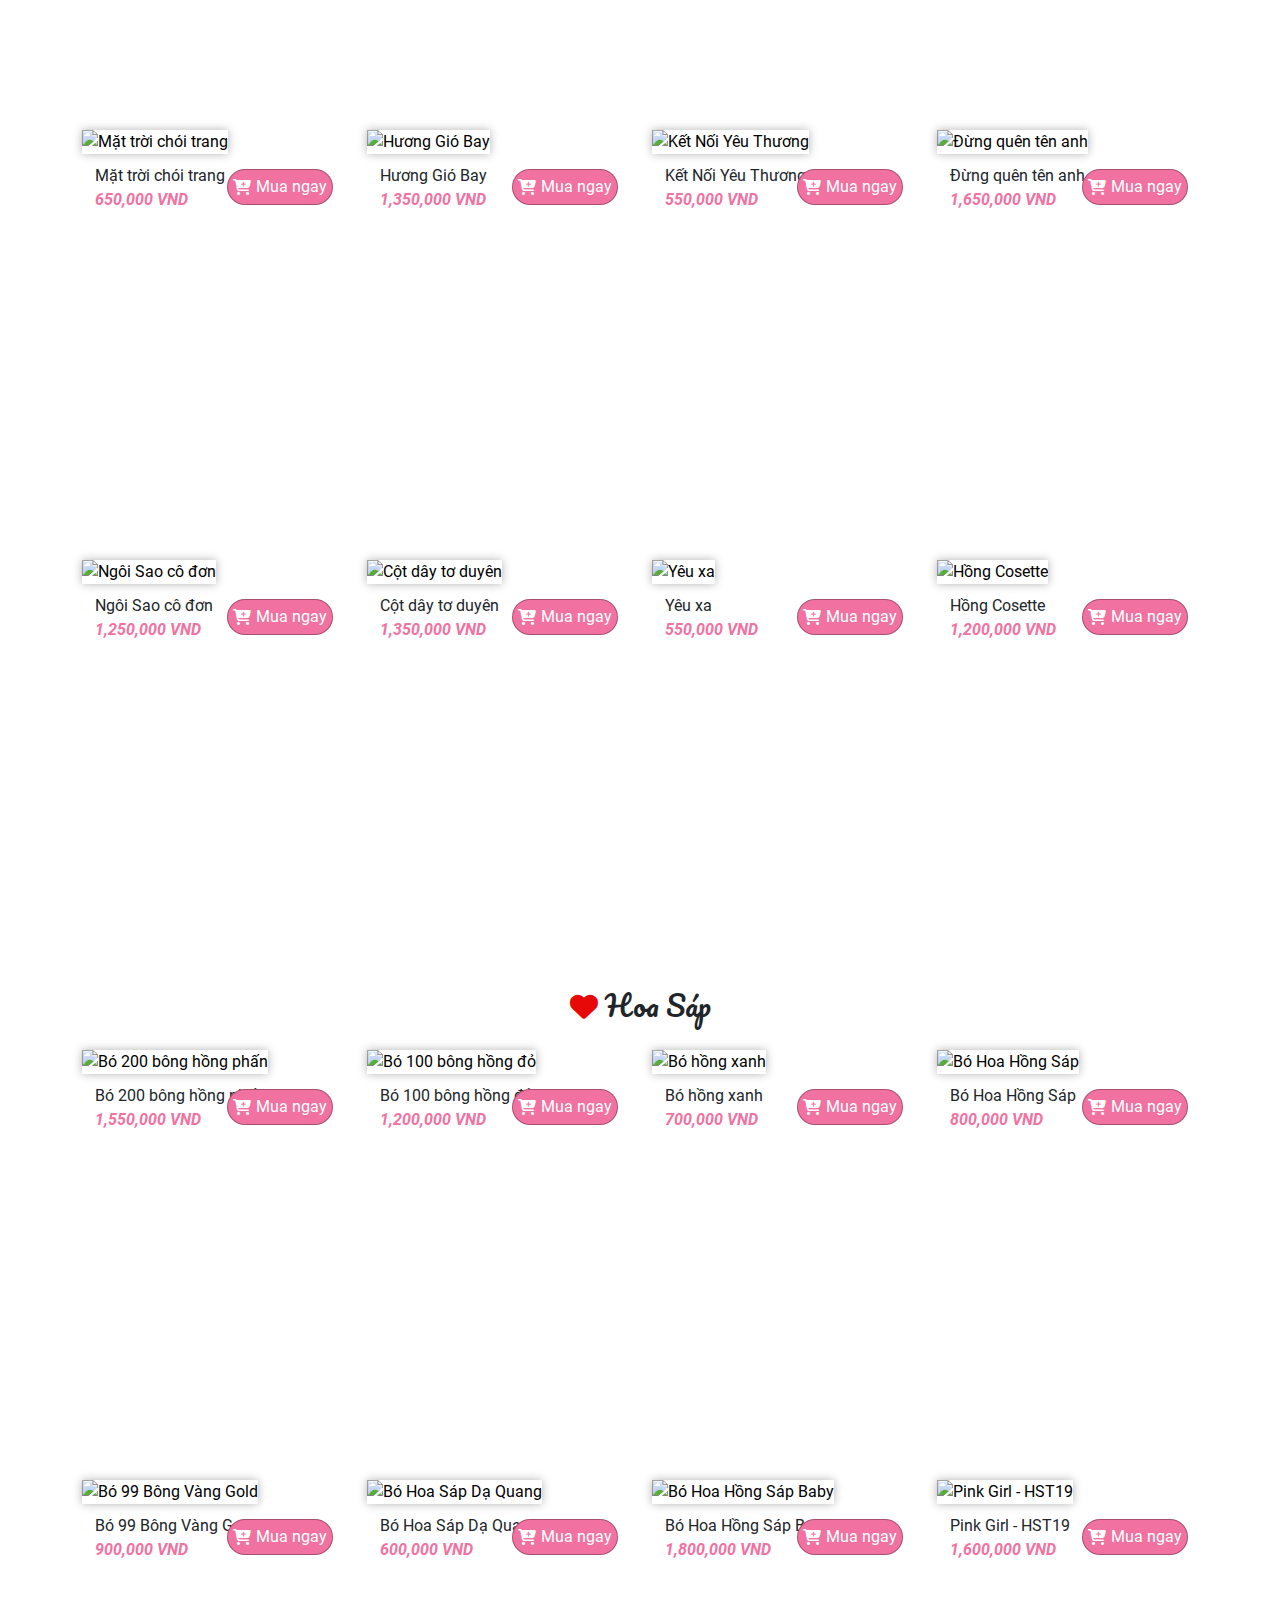
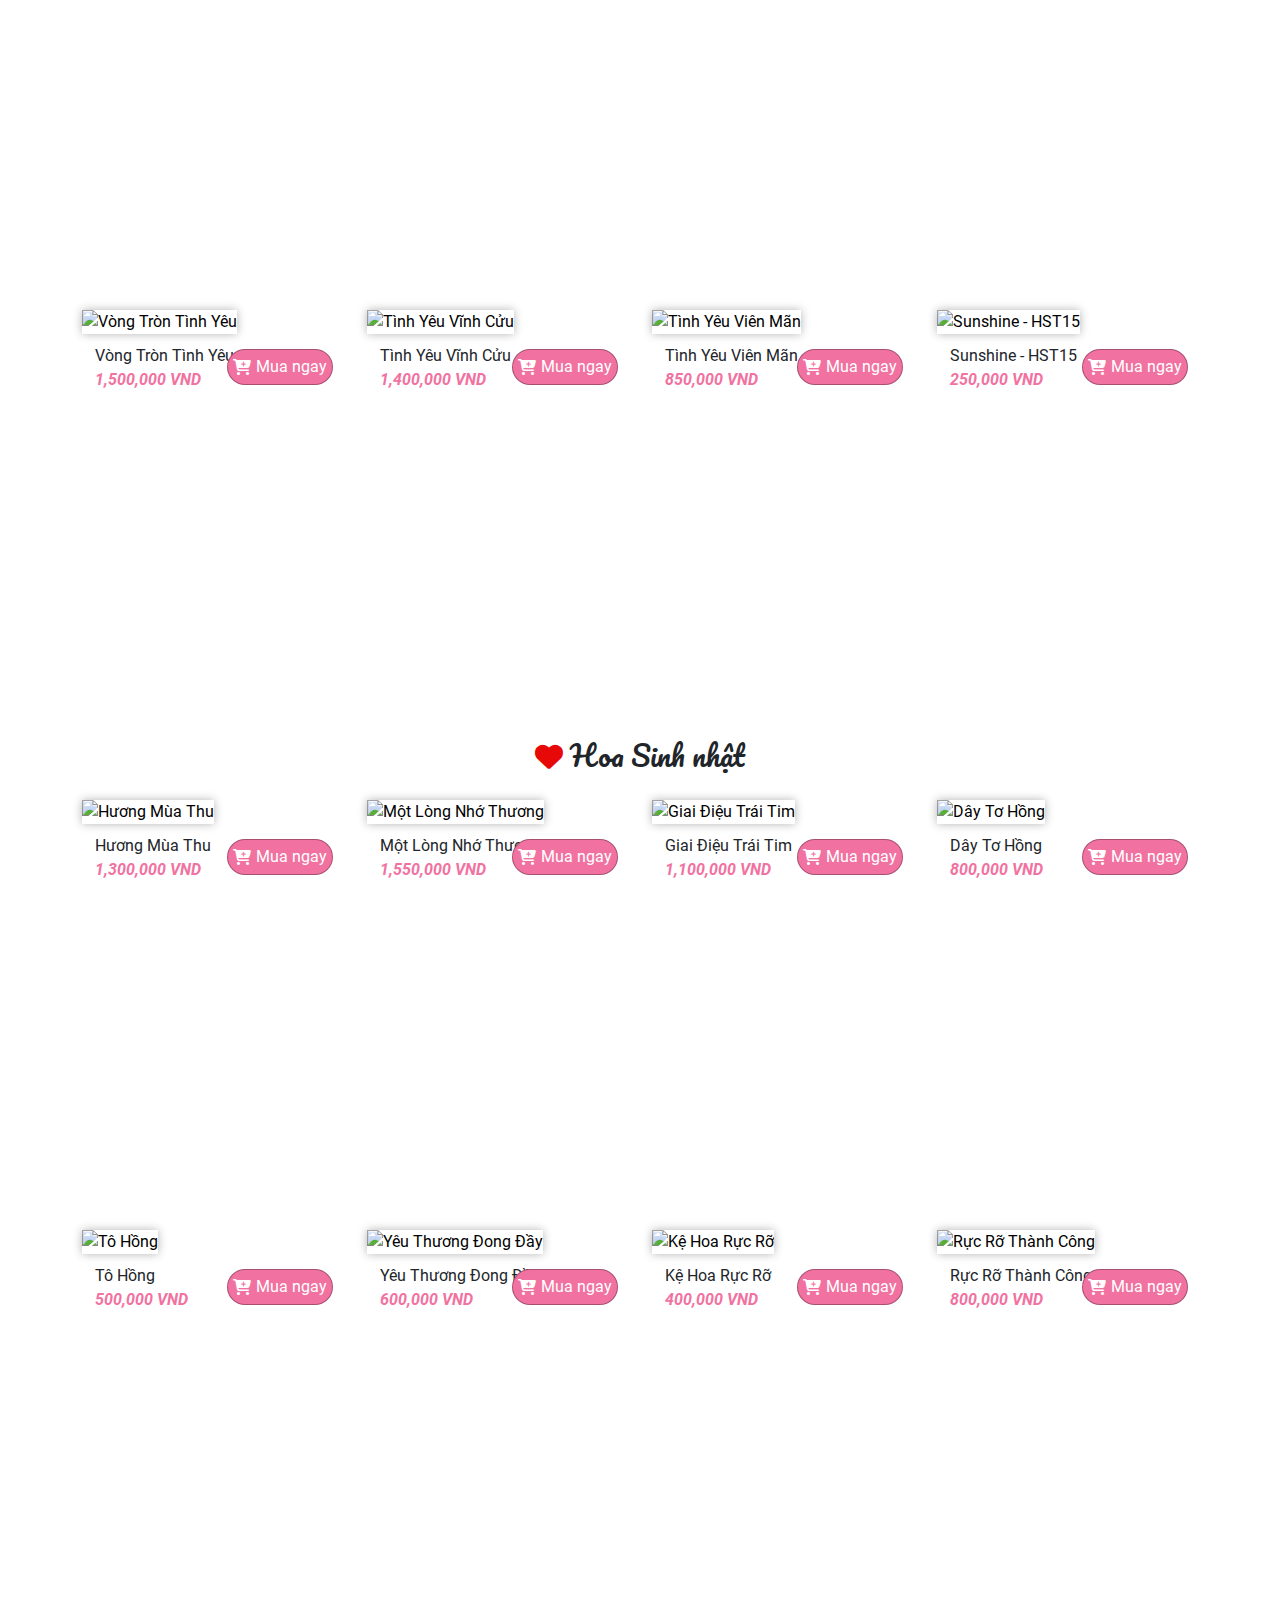
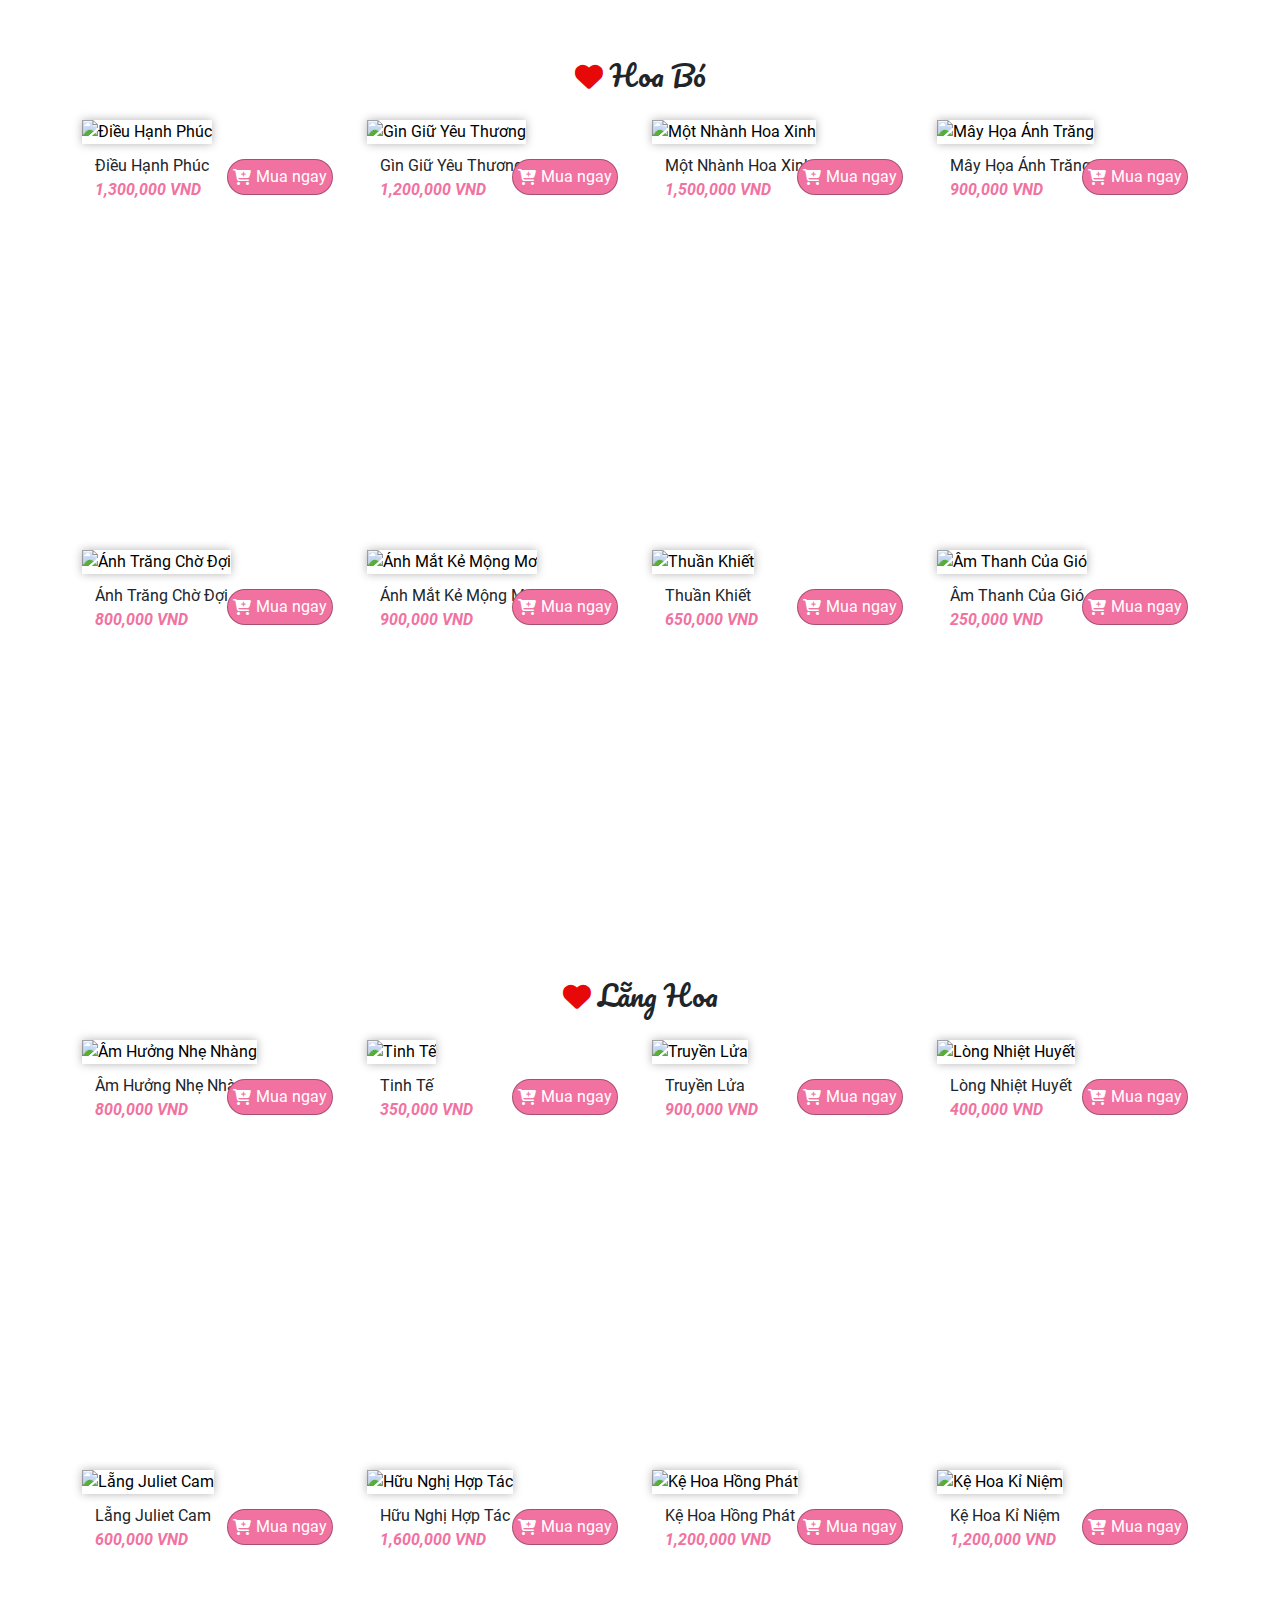
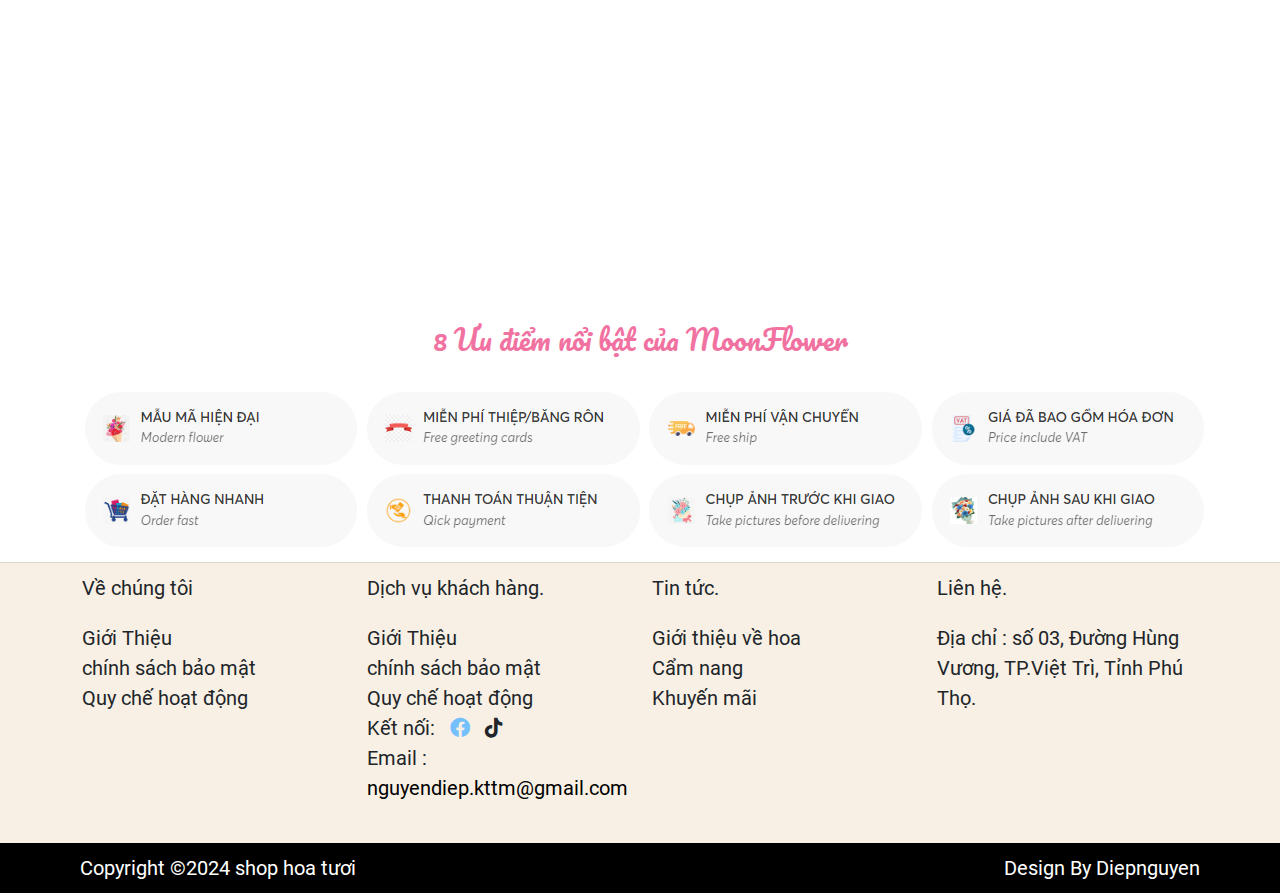
==== commit 915561b5: "up" ====
--- a/index.html
+++ b/index.html
@@ -21,7 +21,7 @@
     />
     <!-- import css -->
     <link rel="stylesheet" href="./assets/css/style.css" />
-  <!-- import responsive -->
+ 
   </head>
 
   <body>
@@ -393,9 +393,11 @@
     <div class="mesenger">
       chat
       <div class="mesenger-main">
-        <button class="close-ms"><i class="fa-solid fa-xmark"></i></button
-        ><br />
-        <input type="text" placeholder="nhập nội dung" />
+        <div class="mesenger-header">
+        <button class="close-ms"><i class="fa-solid fa-xmark"></i></button>
+        Chào mừng đã đến với MoonFlower
+      </div>
+        <input type="text" placeholder="Nhập nội dung..." />
       </div>
     </div>
     
--- a/assets/css/style.css
+++ b/assets/css/style.css
@@ -497,6 +497,7 @@
 padding: 5px 5px;
 gap: 5px;
 }
+/* mesenger */
 .mesenger {width: 100px;
 height: 50px;
 background-color: var(--text-color2);;
@@ -513,26 +514,46 @@
 }
 .mesenger-main {
 width: 400px;
-height: 600px;
+height: 500px;
 position: absolute;
 border: 1px solid rgba(0, 0, 0, 1);
 background-color: white;
-top :300px;}
+border: 1px solid rgba(0, 0, 0, 1);
+border-radius: 10px;
+/* top: 100%; */
+right: 0;
+transform: translateY(400px);
+}
+
 .mesenger-main.active {
-width: 400px;
-height: 600px;
-position: absolute;
-background-color: white;
-z-index: 9999;
-transition: 1.5s ease-out;
- border: 1px solid rgba(0, 0, 0, 1);
- top:-300px;}
- .mesenger-main input {position: absolute;
-top:300px;}
-.mesenger-main button {
+    transform: translateY(-250px);
+    transition: 2s ease-out;}
+
+.mesenger-header {width: 100%;
+height: 50px;
+background-color: var(--text-color2);
+font-size: 20px;
+border-radius: 10px;}
+
+.mesenger-main input {width: 100%;
+    border-radius: 10px;
+    position: absolute;
+     bottom:20px;
+    border: 1px solid rgba(0, 0, 0, 0.3);
+    font-size: 20px;
+    padding: 10px;}
+
+
+ .mesenger-main button {
 font-size: 24px;
 width: 28px;
-border: 1px solid rgba(0, 0, 0, 1);}
+border: none;
+background-color: var(--text-color2);
+color: white;
+margin-right: 10px;}
+
+
+
  .count-cart {
 width: 100px;
 height: 100%;}
@@ -726,6 +747,19 @@
     margin-left: 10px;}
 }
 
+@media screen and (max-width: 575px){
+    .product-sp .content {height:auto;
+    font-size: 12px;
+    }
+    .tab-content .content {height: auto;
+    font-size: 12px;}
+}
+@media screen and (max-width: 575px){
+    .btn-listing {font-size: 12px;
+        padding: 8px 10px;
+    }
+}
+
 @media screen and (max-width: 330px){
     .cart-modal {width: 100%;}
     .cart-image {width: 100px;}
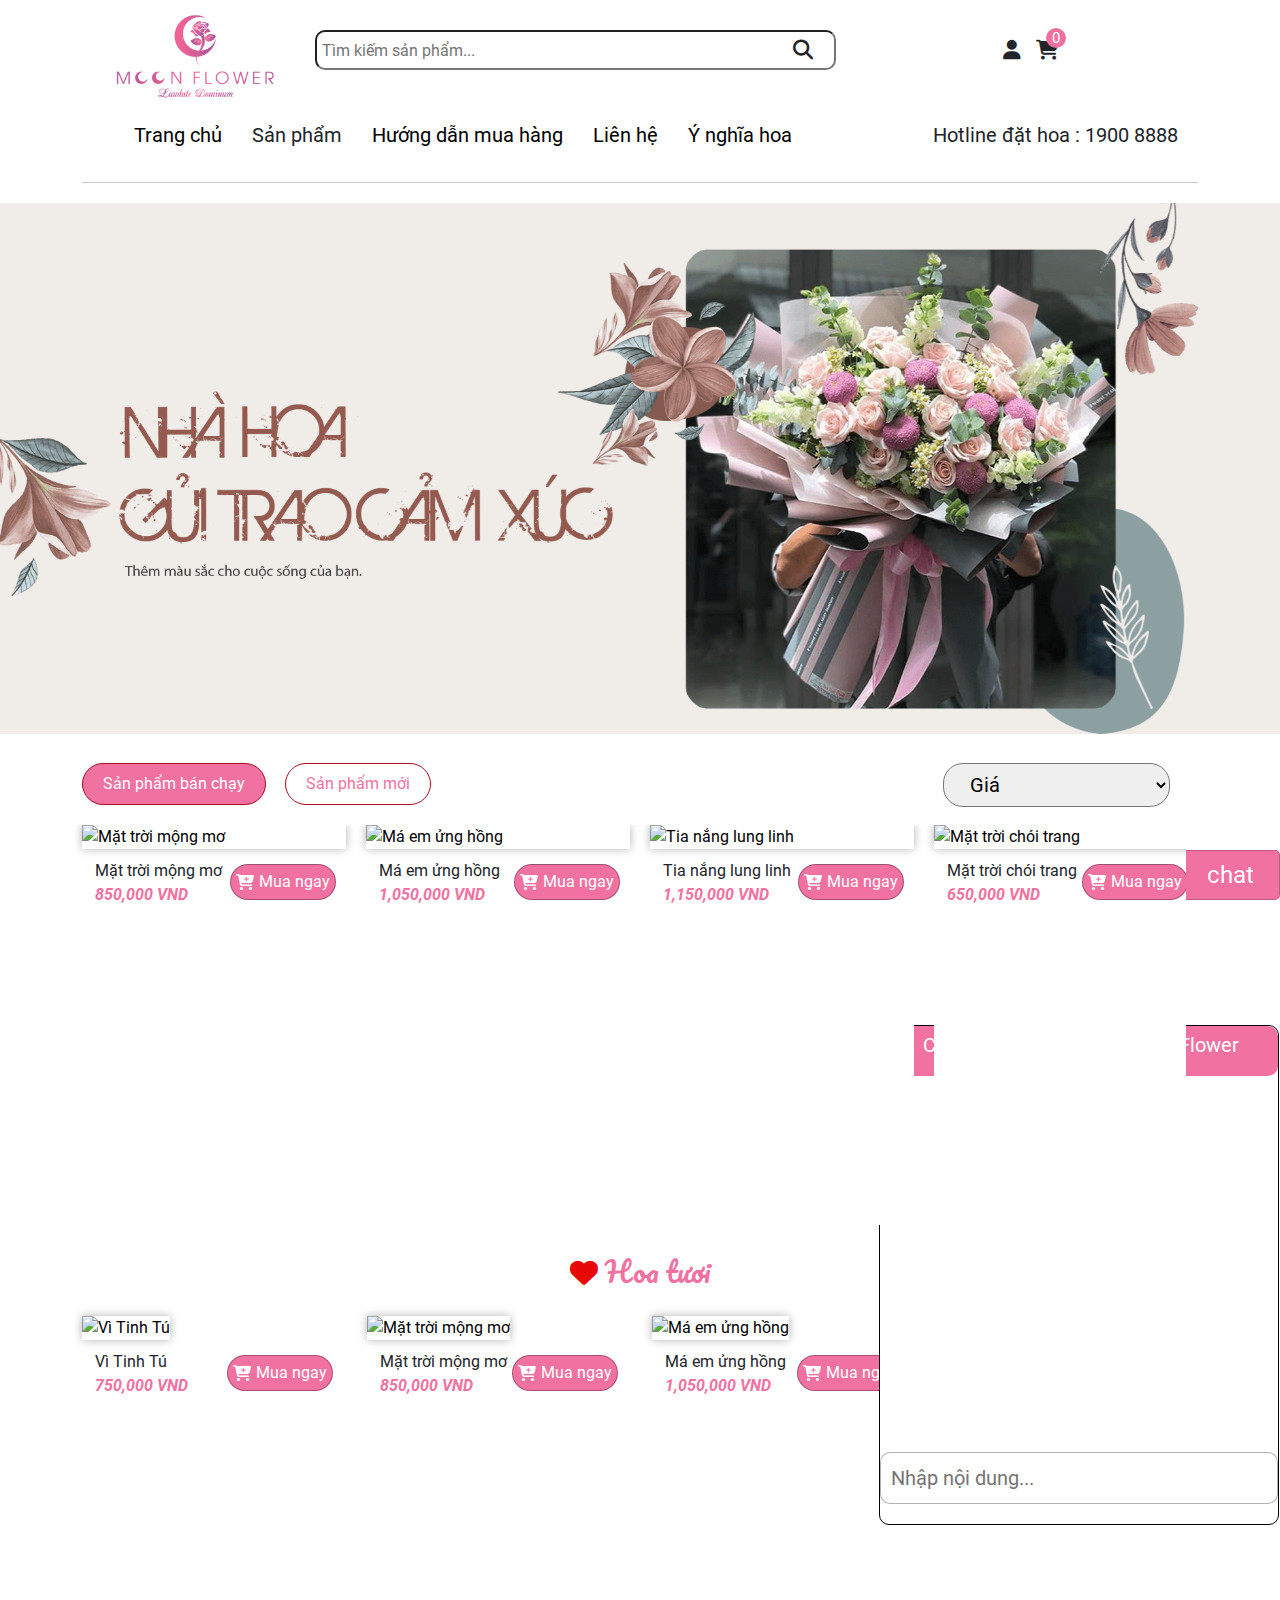
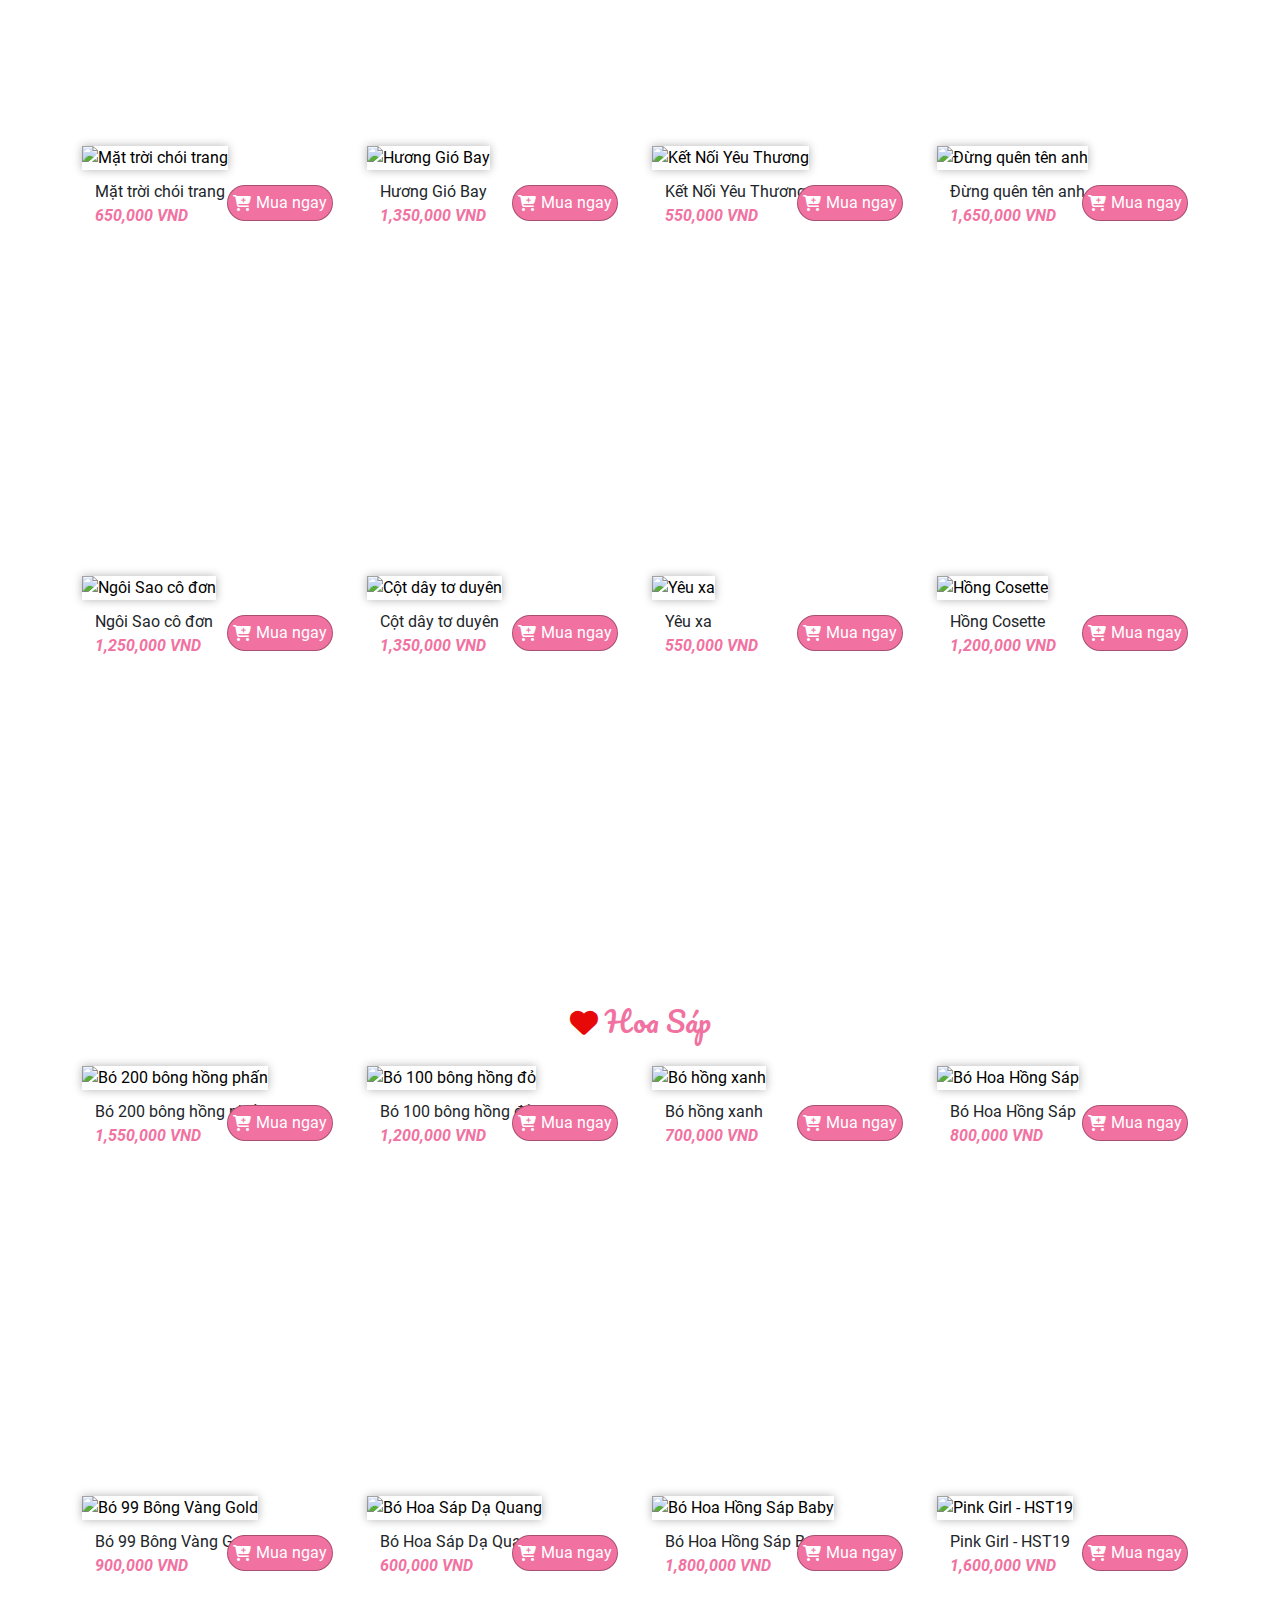
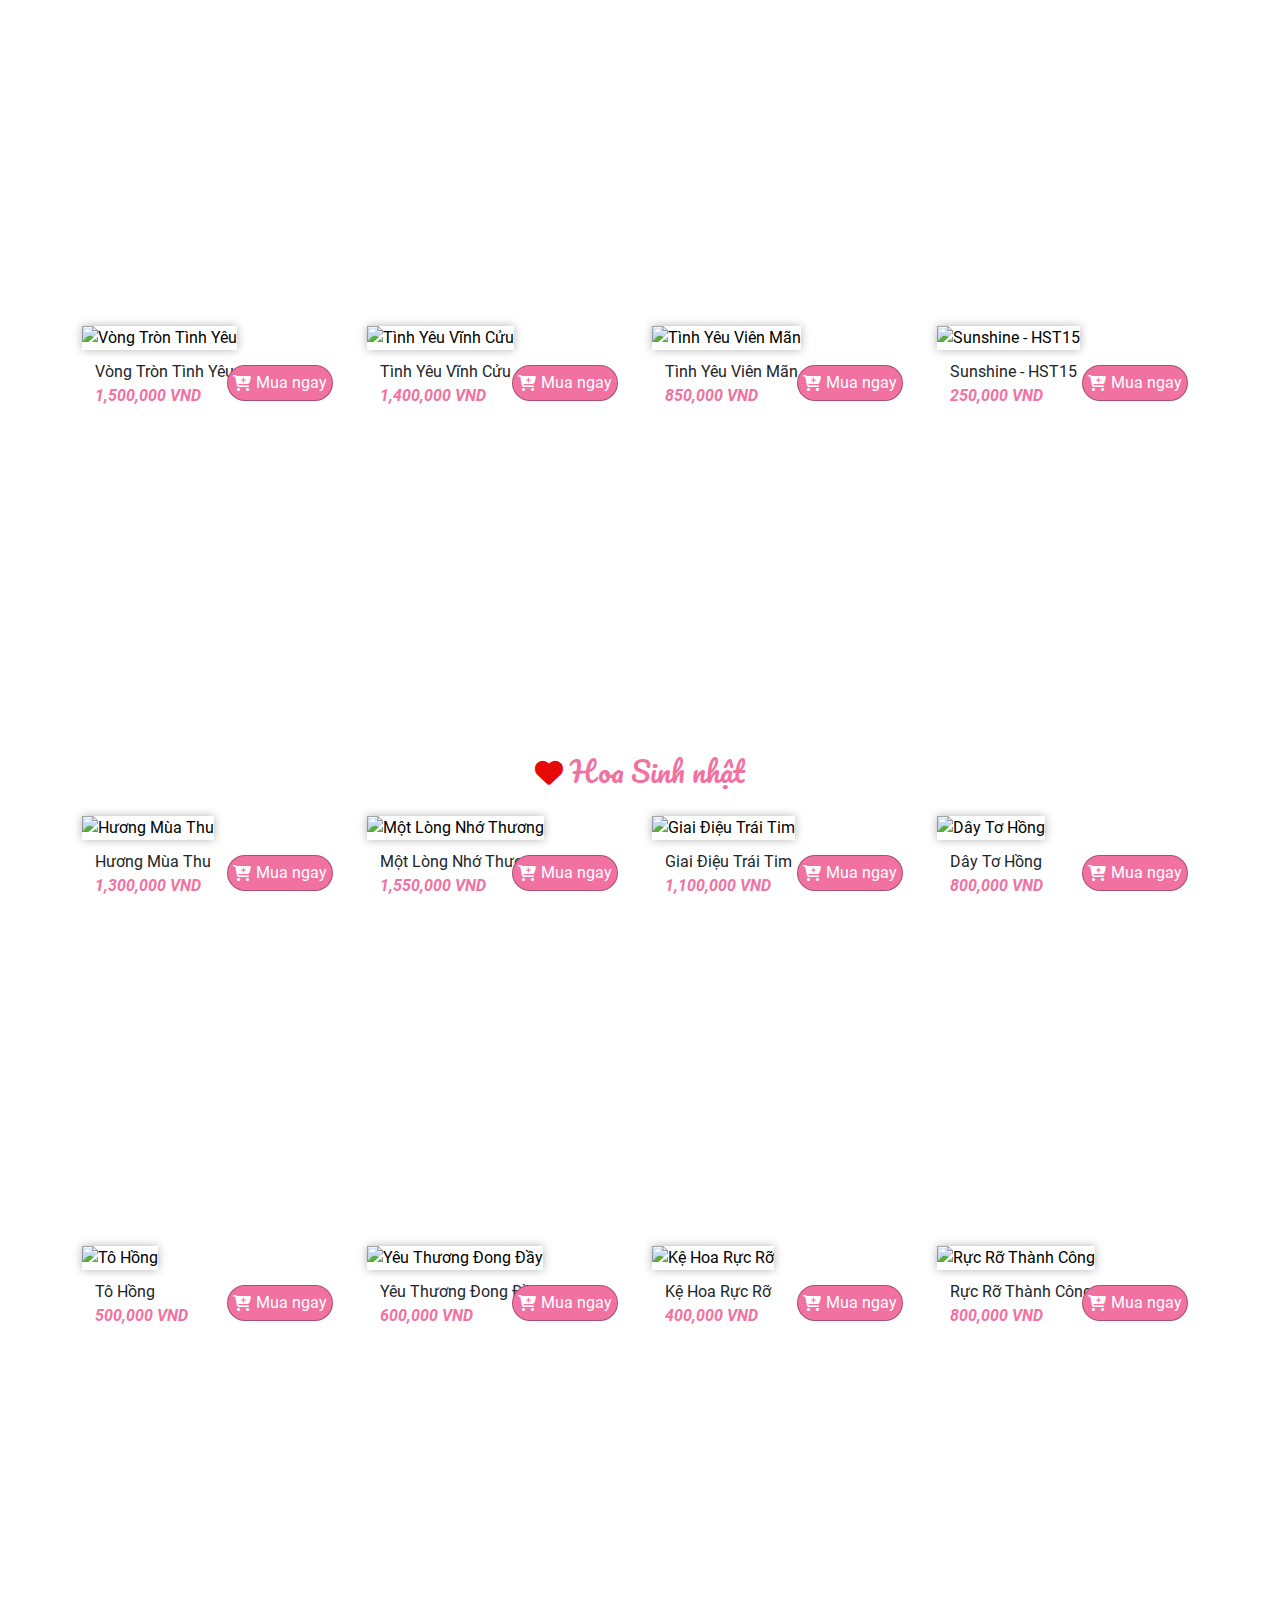
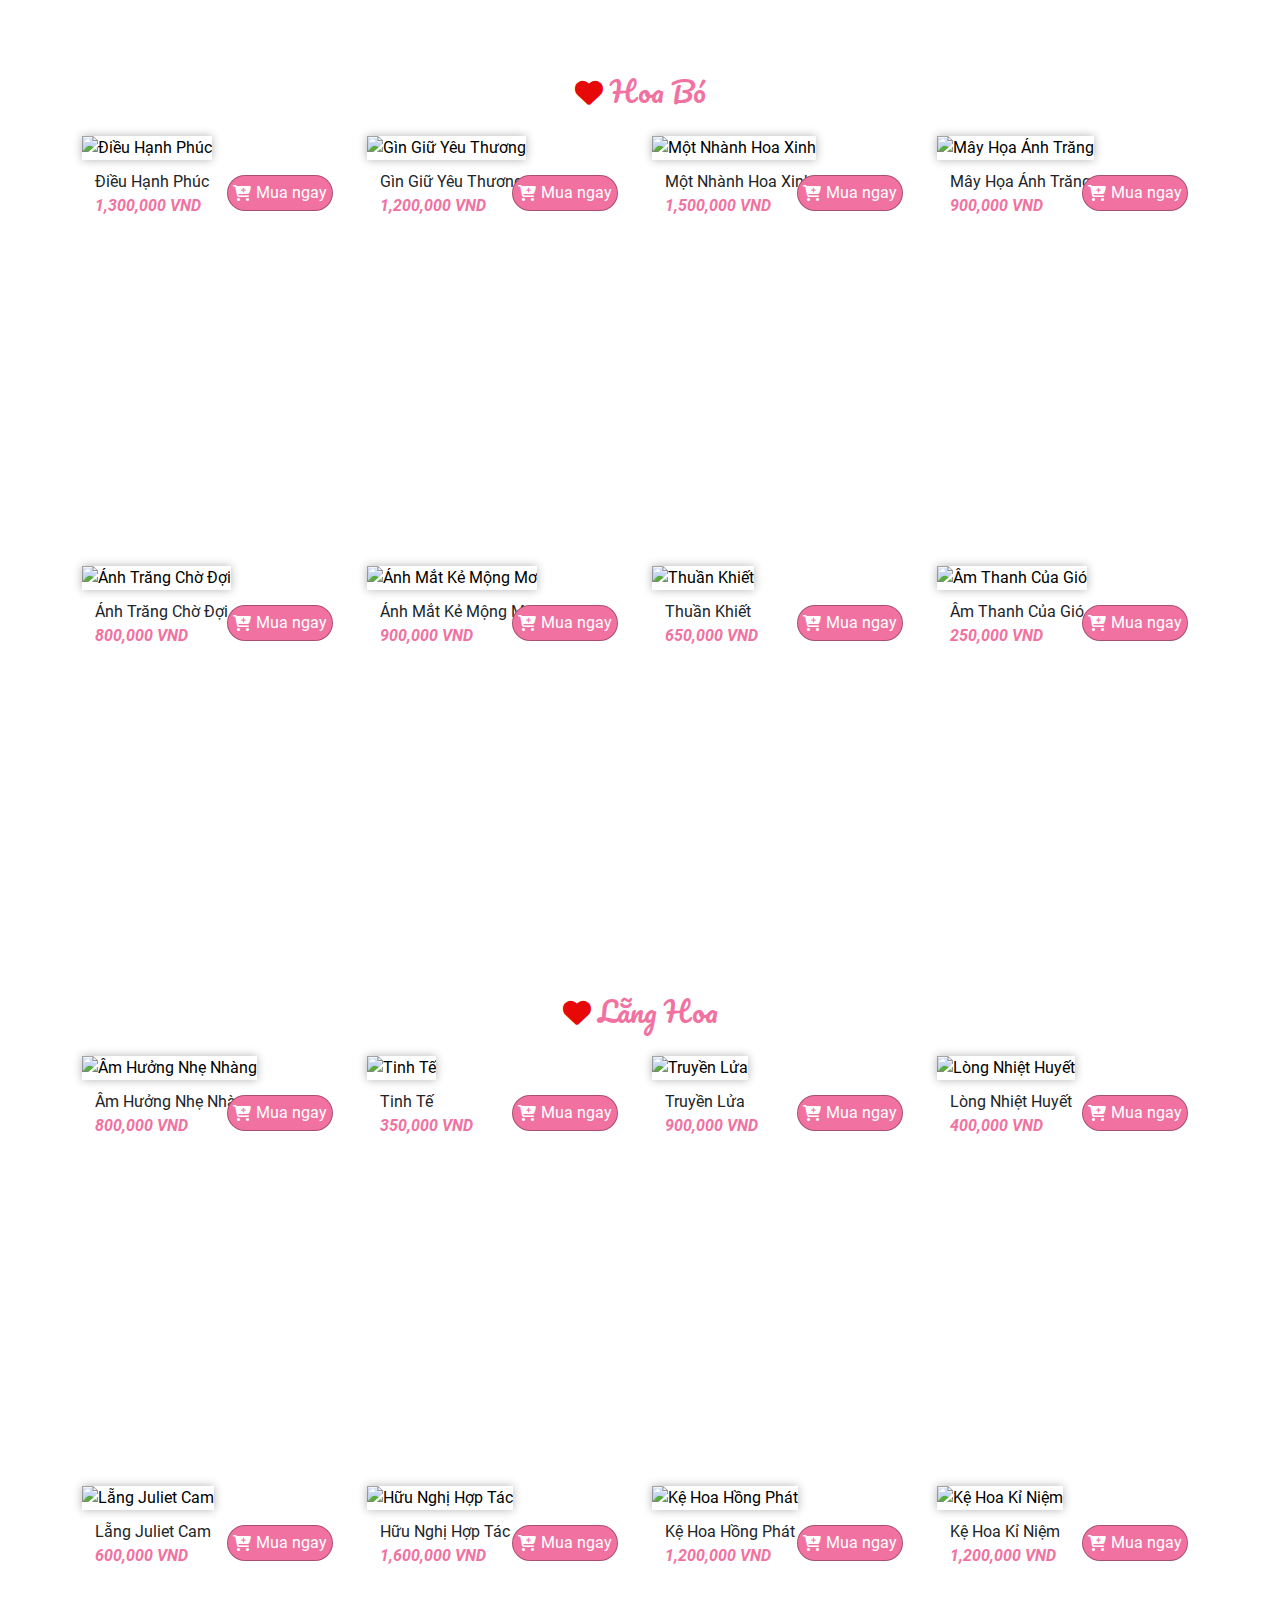
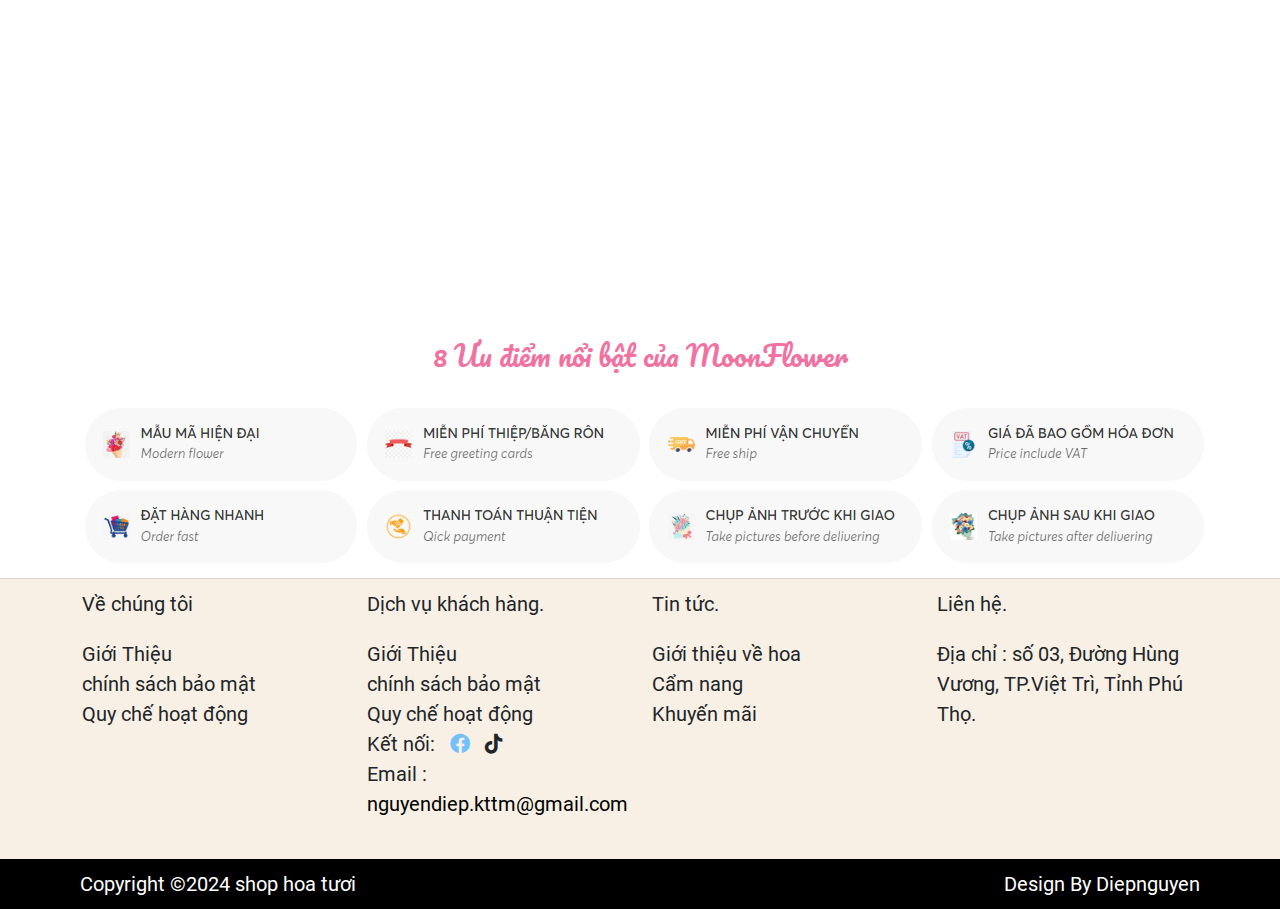
==== commit 0e24b10e: "up" ====
--- a/index.html
+++ b/index.html
@@ -34,22 +34,6 @@
         </div>
         <i id="close-btn" class="fas fa-times"></i>
         <h1 class="cart-is-empty">chưa có sản phẩm nào</h1>
-        <!-- <div class="cart-image-name">
-      
-      
-       
-      <img class="cart-image" src="https://img.mayflower.vn/2024/02/750k-shimmer-kemdau-thuy-chau-1-247x296.jpg" alt="hoa bo">
-
-<div class="cart-main-name">
-  <div class="cart-name">
-      <div class="cart-name-title">Bó hoa 99 bông</div>
-      <button class="remove-btn">Xoá</button>
-</div>
-      <div class="cart-price-quality">
-      <input class="product-quantity" type="number" value="1" min="0">
-      <span class="cart-price">300.000 VND</span></div>
-    </div>
-    </div> -->
 
         <div class="product-rows"></div>
         <!--thêm sp ở đây-->
@@ -89,7 +73,7 @@
       <div class="menu-main">
         <div class="container">
            <!-- mobile-menu -->
-           <div>
+           <div class="mobile-menu-main">
         <div class="container1" onclick="myFunction(this)">
           <div class="bar1"></div>
           <div class="bar2"></div>
@@ -109,11 +93,12 @@
                   </ul>
                 </div>
               </li>
-              <li>Cửa hàng</li>
-              <li>Liên hệ</li>
-              <li>Ý nghĩa hoa</li>
+             <a href="./suport.html"><li>Hướng dẫn mua hàng</li></a>
+             <a href="./contact.html"><li>Liên hệ</li></a>
+              <a href="./detail1.html"><li>Ý nghĩa hoa</li></a>
             </ul>
           </div>
+          <div class="hotline color-changing">Hotline đặt hoa : 1900 8888</div>
         </div>
           <hr />
        
@@ -157,7 +142,14 @@
             <div class="col-12 col-sm-12 col-md-12">
               <button class="btn-listing active">Sản phẩm bán chạy</button>
               <button class="btn-listing">Sản phẩm mới</button>
-            </div>
+              <select name="price" id="arrange">
+                <option value="price-arrange">Giá</option>
+                <option value="price-dow">Giá: cao đến thấp</option>
+                <option value="price-up">Giá: Thấp đến cao</option>
+              </select>
+            
+            </div>
+
           </div>
 
           <div class="tab-content tab-1 active">
@@ -167,19 +159,6 @@
 
           <div class="tab-content tab-2">
             <div id="carousel3" class="owl-carousel row row-js-new">
-              
-              <!-- <div class="col-12 col-sm-6 col-md-3">
-            <div class="content"></div>
-          </div>
-          <div class="col-12 col-sm-6 col-md-3">
-            <div class="content"></div>
-          </div>
-          <div class="col-12 col-sm-6 col-md-3">
-            <div class="content"></div>
-          </div>
-          <div class="col-12 col-sm-6 col-md-3">
-            <div class="content"></div>
-          </div> -->
             </div>
           </div>
         </div>
@@ -191,18 +170,7 @@
       <div class="product-sp">
         <div class="container">
           <div class="row row-js-ht">
-            <!-- <div class="col-12 col-sm-6 col-md-3">
-                      <div class="content"></div>
-                    </div>
-                    <div class="col-12 col-sm-6 col-md-3">
-                      <div class="content"></div>
-                    </div>
-                    <div class="col-12 col-sm-6 col-md-3">
-                      <div class="content"></div>
-                    </div>
-                    <div class="col-12 col-sm-6 col-md-3">
-                      <div class="content"></div>
-                    </div> -->
+
           </div>
         </div>
       </div>
@@ -213,19 +181,7 @@
       <div class="product-sp">
         <div class="container">
           <div class="row row-js-hs">
-            <!-- <div class="col-12 col-sm-6 col-md-3">
-                      <div class="content"></div>
-                    </div>
-                    <div class="col-12 col-sm-6 col-md-3">
-                      <div class="content"></div>
-                    </div>
-                    <div class="col-12 col-sm-6 col-md-3">
-                      <div class="content"></div>
-                    </div>
-                    <div class="col-12 col-sm-6 col-md-3">
-                      <div class="content"></div>
-                    </div>
-                  </div> -->
+
           </div>
         </div>
       </div>
@@ -236,18 +192,7 @@
       <div class="product-sp">
         <div class="container">
           <div class="row row-js-hsn">
-            <!-- <div class="col-12 col-sm-6 col-md-3">
-                        <div class="content"></div>
-                      </div>
-                      <div class="col-12 col-sm-6 col-md-3">
-                        <div class="content"></div>
-                      </div>
-                      <div class="col-12 col-sm-6 col-md-3">
-                        <div class="content"></div>
-                      </div>
-                      <div class="col-12 col-sm-6 col-md-3">
-                        <div class="content"></div>
-                      </div> -->
+
           </div>
         </div>
       </div>
@@ -258,17 +203,7 @@
       <div class="product-sp">
         <div class="container">
           <div class="row row-js-hb">
-            <!-- <div class="col-12 col-sm-6 col-md-3">
-                          <div class="content"></div>
-                        </div>
-                        <div class="col-12 col-sm-6 col-md-3">
-                          <div class="content"></div>
-                        </div>
-                        <div class="col-12 col-sm-6 col-md-3">
-                          <div class="content"></div>
-                        </div>
-                        <div class="col-12 col-sm-6 col-md-3">
-                          <div class="content"> -->
+  
           </div>
         </div>
       </div>
@@ -279,17 +214,7 @@
       <div class="product-sp">
         <div class="container">
           <div class="row row-js-hl">
-            <!-- <div class="col-12 col-sm-6 col-md-3">
-                          <div class="content"></div>
-                        </div>
-                        <div class="col-12 col-sm-6 col-md-3">
-                          <div class="content"></div>
-                        </div>
-                        <div class="col-12 col-sm-6 col-md-3">
-                          <div class="content"></div>
-                        </div>
-                        <div class="col-12 col-sm-6 col-md-3">
-                          <div class="content"> -->
+
           </div>
         </div>
       </div>
@@ -298,17 +223,7 @@
     <div class="product-sp-menu">
       <div class="container">
         <div class="row row-js-menu">
-          <!-- <div class="col-12 col-sm-6 col-md-3">
-      <div class="content"></div>
-    </div>
-    <div class="col-12 col-sm-6 col-md-3">
-      <div class="content"></div>
-    </div>
-    <div class="col-12 col-sm-6 col-md-3">
-      <div class="content"></div>
-    </div>
-    <div class="col-12 col-sm-6 col-md-3">
-      <div class="content"> -->
+
         </div>
       </div>
     </div>
--- a/assets/css/style.css
+++ b/assets/css/style.css
@@ -259,13 +259,11 @@
 text-align: center;
  bottom: 0;
  padding: 10px;
-/* display: none; */
-}
+/* display: none; */}
 
 .cart-total {
 color: black;
-font-size: 20px;
-}
+font-size: 20px;}
 
 .cart-total-price {display: flex;
 align-items: center;
@@ -377,7 +375,8 @@
 color: #fff;}
 /* tạo menu */
 .wrap-hearder {margin-bottom: 20px;}
-.menu ul {display: flex;}
+.menu ul {display: flex;
+align-items: center;}
 .menu ul li {
 font-size: 20px;
 margin-left: 20px;
@@ -397,9 +396,8 @@
 .owl-theme .owl-dots {display: none;}
 /* Listing Product */
 .listing-product {
-margin-top: 20px;
-
-}
+margin-top: 20px;}
+
 
 .btn-listing {
 border: 1px solid #aa1020;
@@ -768,4 +766,58 @@
     .cart-price {font-size: 12px;}
     .product-quantity {width: 30px;
         font-size: 12px;
-        margin-left: 6px;}}+        margin-left: 6px;}}
+.product-content .content {
+margin-bottom: 20px;
+
+border: 1px solid rgba(0, 0, 0, 0.1); }
+.image img {object-fit: cover;
+width: 100%;
+height: 250px;}
+
+.product-content .content .name {width: 100%;height: 50px;
+display: flex;
+align-items: center;
+justify-content: center;
+color: #F172A1;
+font-size: 16px;
+border-top: 1px solid rgba(0, 0, 0, 0.1);}
+h3 {color: var(--text-color2);}
+.contact .content {font-family: 'Roboto';}
+.mobile-menu-main {display: flex;
+position: relative;
+}
+.hotline {display: flex;
+font-family: 'Roboto';
+font-size: 20px;
+position: absolute;
+right: 20px;}
+
+@keyframes blink-color {
+    0% { color: #CE71F5; }
+    50% { color: var(--text-color2); }
+    100% { color: blue; }
+  }
+
+  @keyframes blink {
+    0% { opacity: 0; }
+    50% { opacity: 1; }
+    100% { opacity: 0; }
+  }
+
+  .hotline {
+    animation: blink 1s infinite;
+    animation-timing-function: ease-in-out;}
+
+  .color-changing {
+    animation: blink-color 1s infinite;
+    animation-timing-function: ease-in-out;}
+.listing-product .container .row {position: relative;}
+
+#arrange {font-size: 20px;
+padding: 8px 22px;
+border-radius: 20px;
+position: absolute;
+right: 40px;
+
+}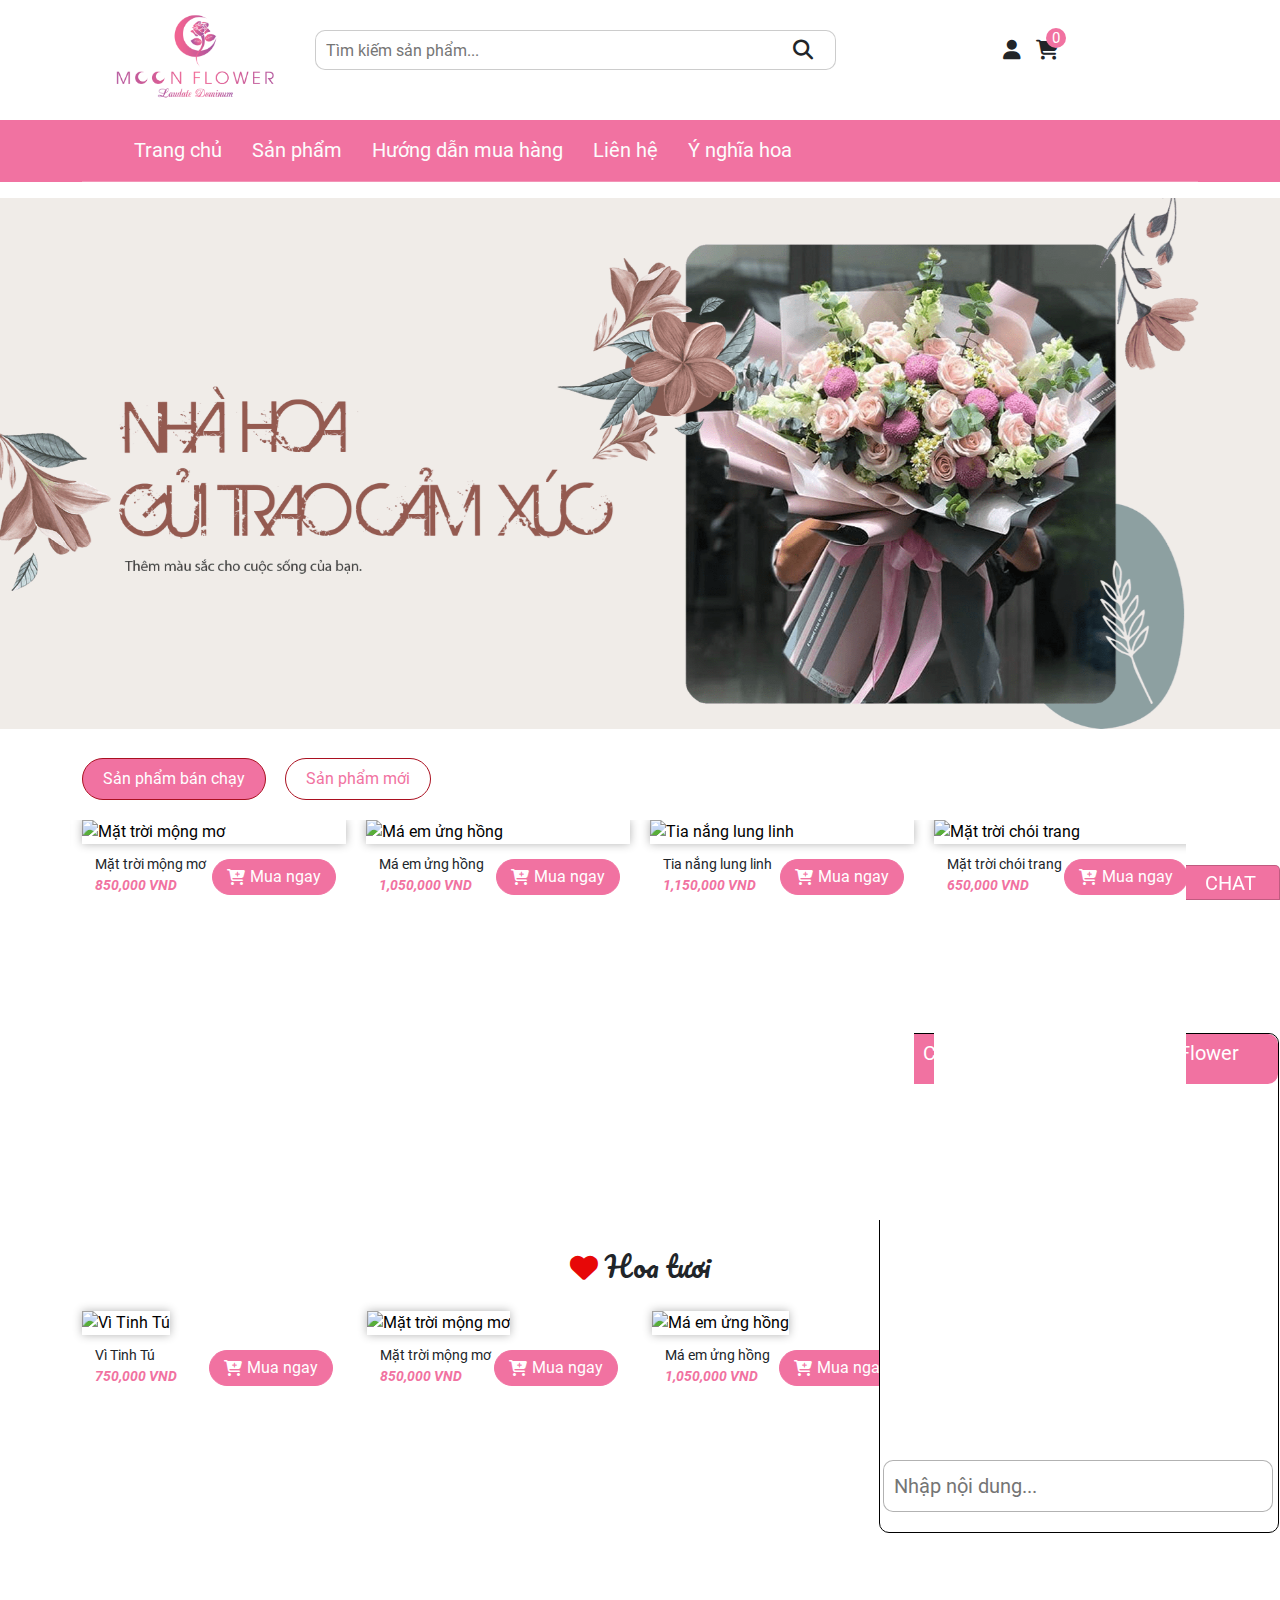
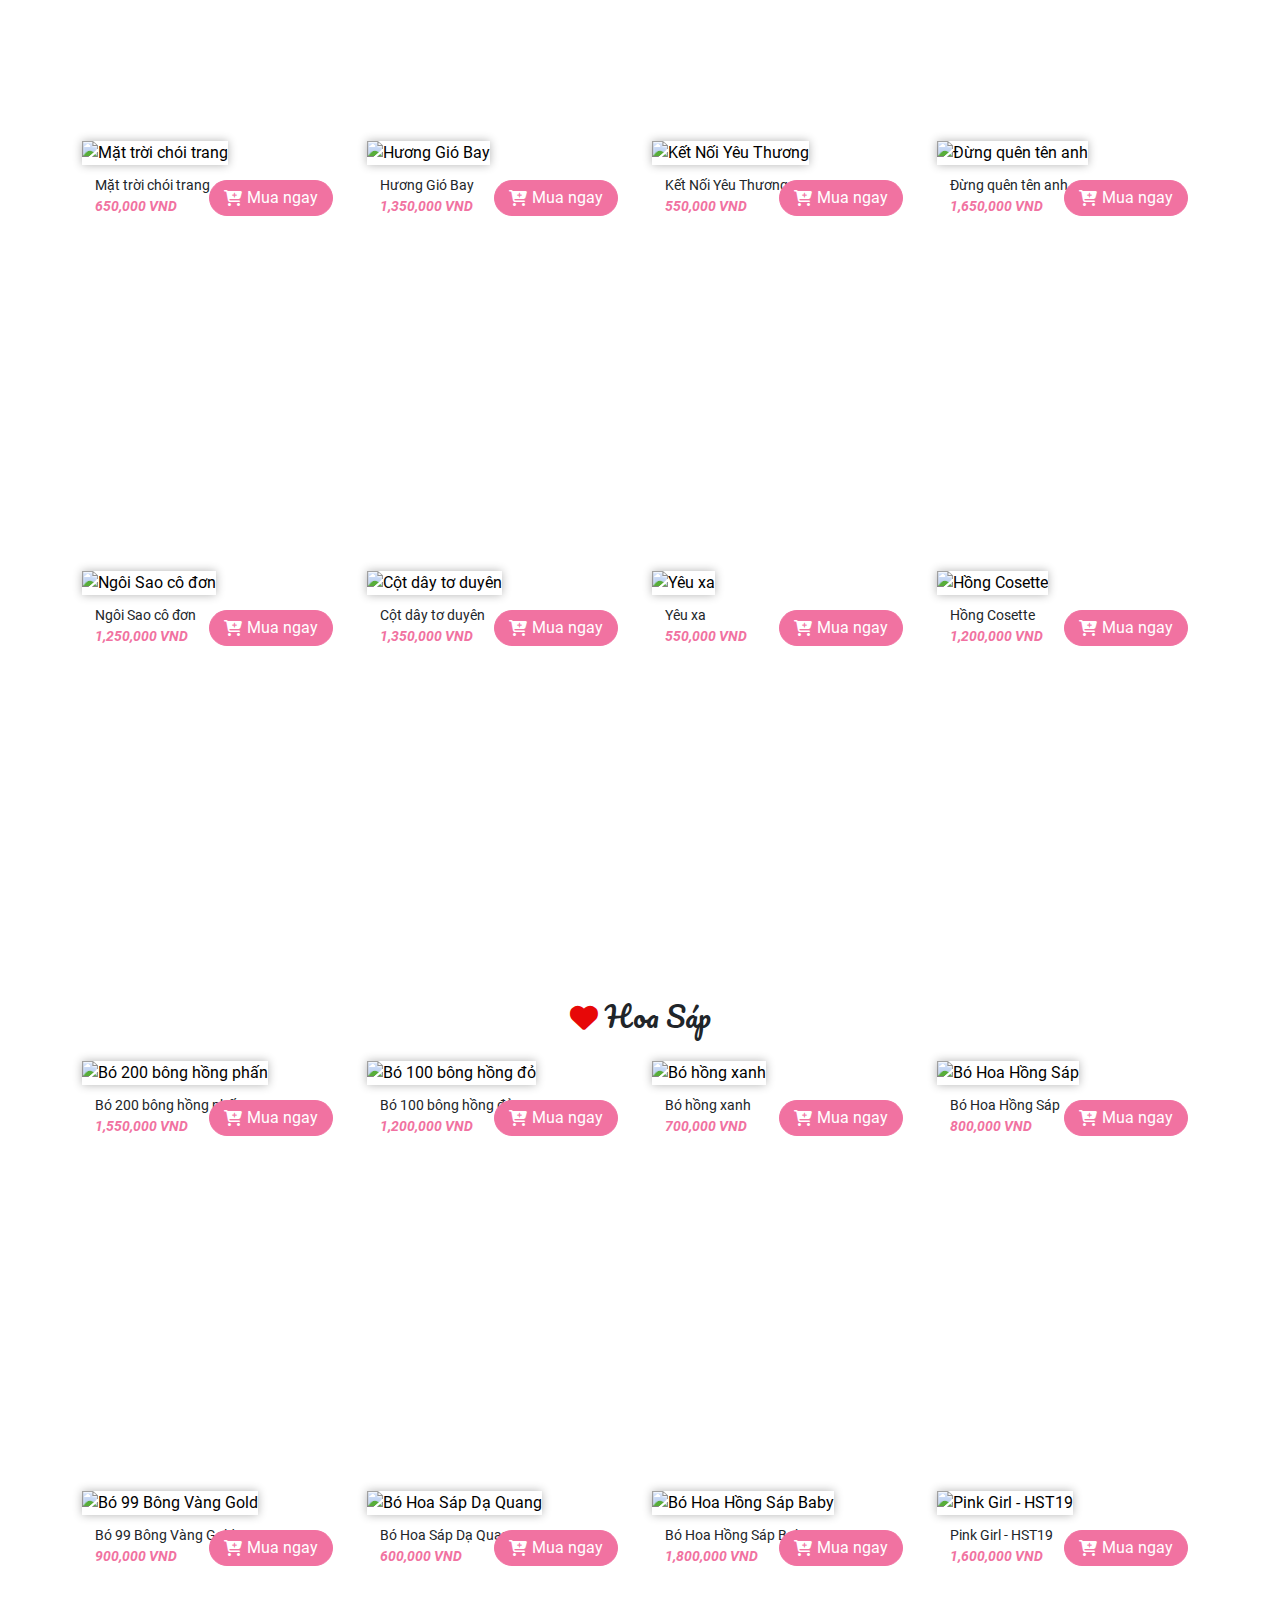
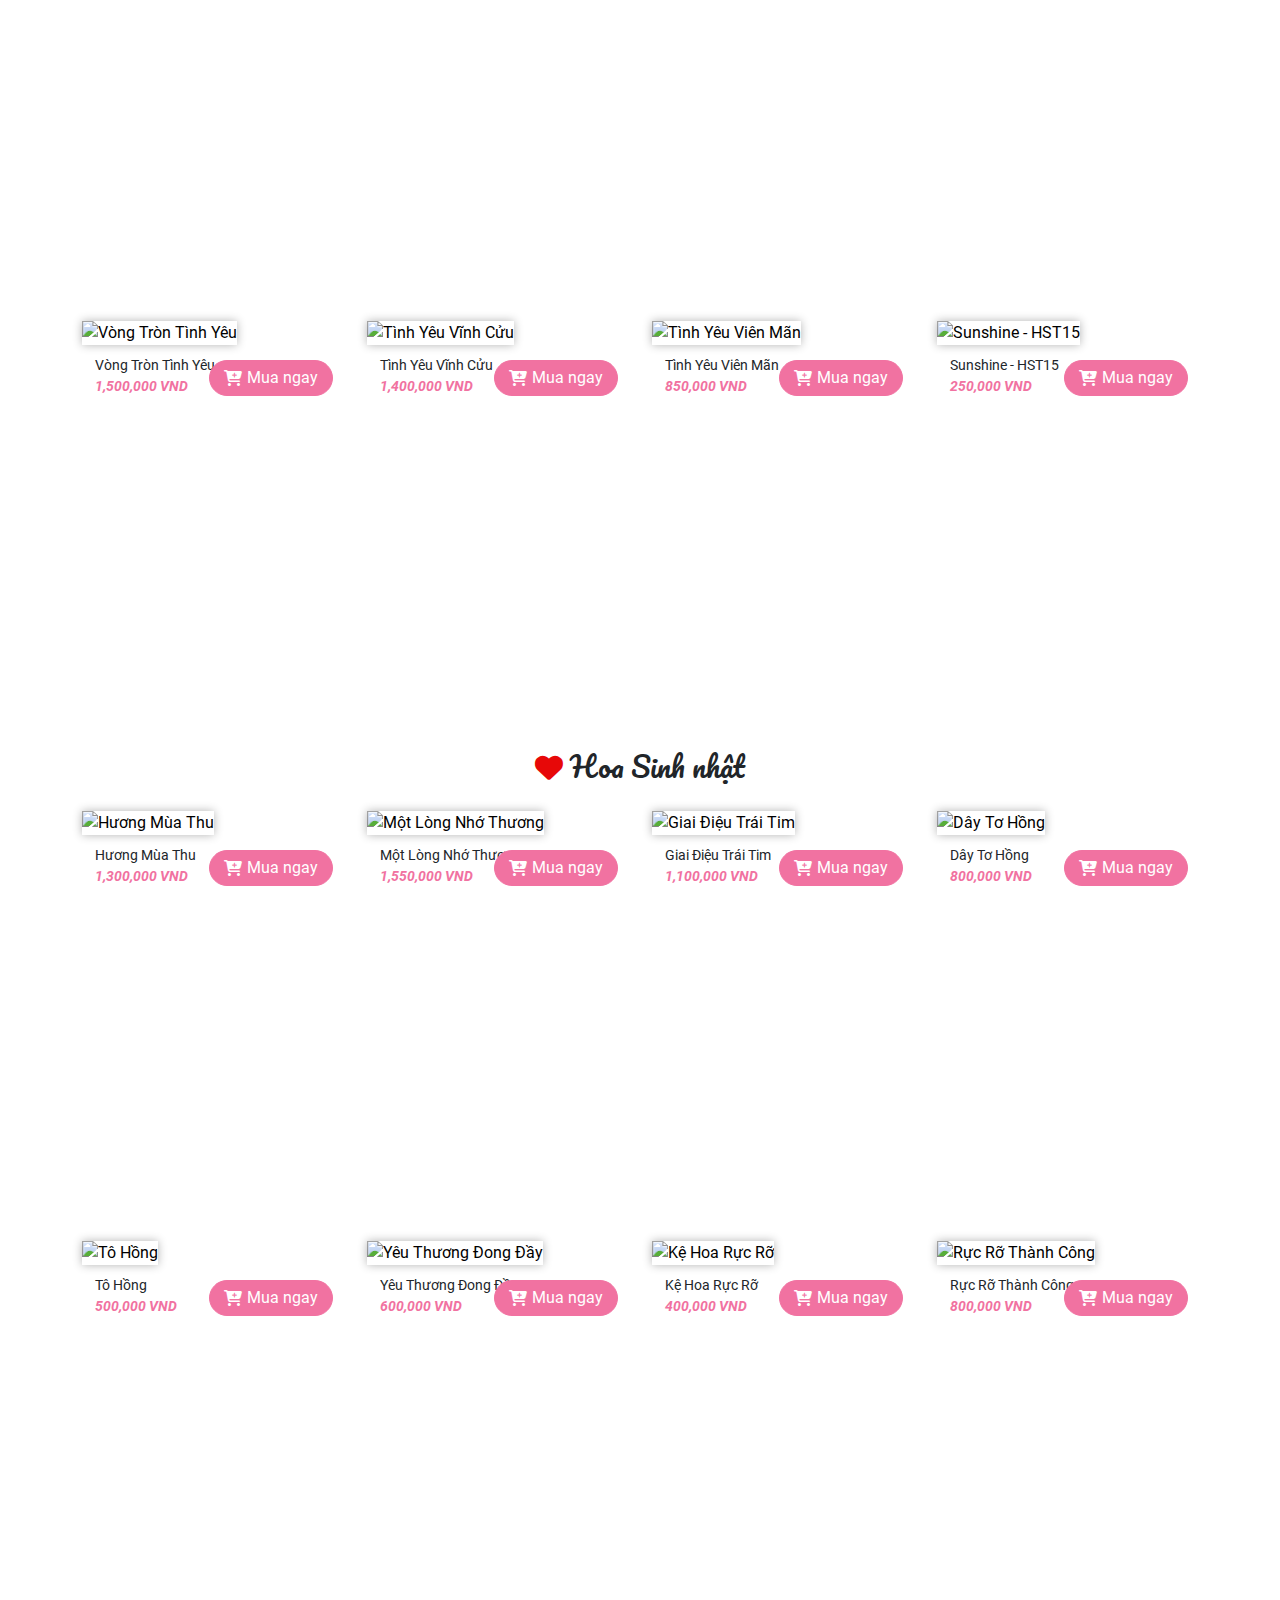
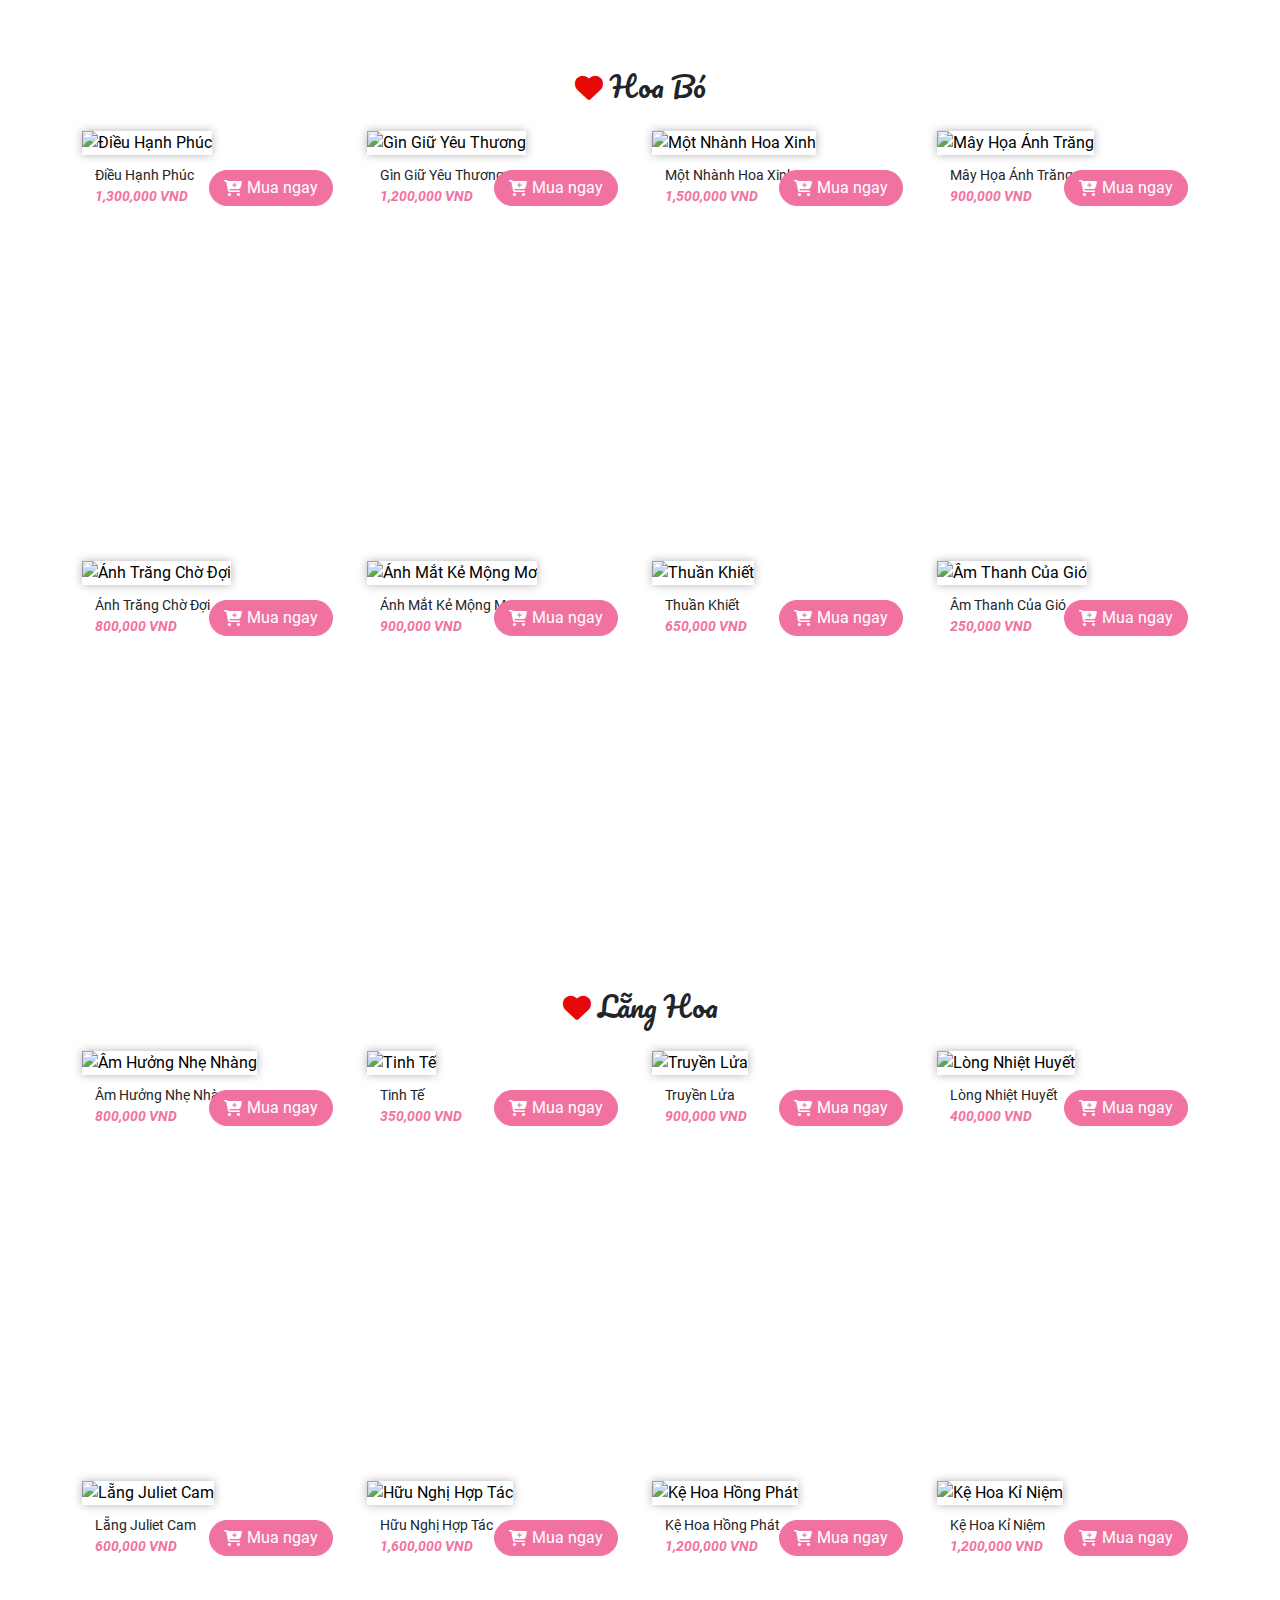
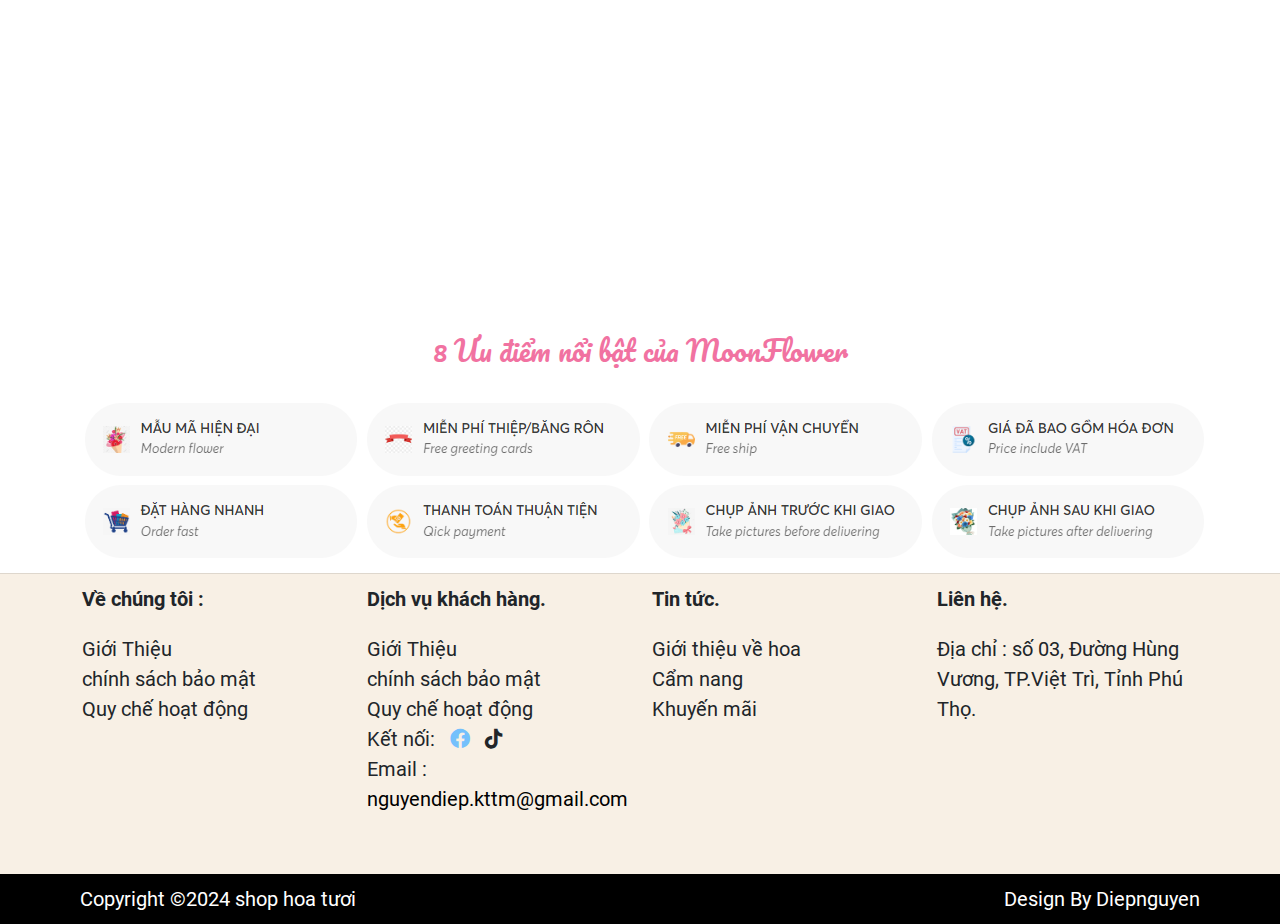
==== commit 30cbe72c: "up" ====
--- a/index.html
+++ b/index.html
@@ -34,6 +34,22 @@
         </div>
         <i id="close-btn" class="fas fa-times"></i>
         <h1 class="cart-is-empty">chưa có sản phẩm nào</h1>
+        <!-- <div class="cart-image-name">
+      
+      
+       
+      <img class="cart-image" src="https://img.mayflower.vn/2024/02/750k-shimmer-kemdau-thuy-chau-1-247x296.jpg" alt="hoa bo">
+
+<div class="cart-main-name">
+  <div class="cart-name">
+      <div class="cart-name-title">Bó hoa 99 bông</div>
+      <button class="remove-btn">Xoá</button>
+</div>
+      <div class="cart-price-quality">
+      <input class="product-quantity" type="number" value="1" min="0">
+      <span class="cart-price">300.000 VND</span></div>
+    </div>
+    </div> -->
 
         <div class="product-rows"></div>
         <!--thêm sp ở đây-->
@@ -69,58 +85,57 @@
           </div>
         </div>
       </div>
-      <!-- menu desktop-->
-      <div class="menu-main">
-        <div class="container">
-           <!-- mobile-menu -->
-           <div class="mobile-menu-main">
-        <div class="container1" onclick="myFunction(this)">
-          <div class="bar1"></div>
-          <div class="bar2"></div>
-          <div class="bar3"></div></div>
-          <div class="menu" >
-            <ul>
-              <li><a href="./index.html">Trang chủ</li></a>
-              <li class="menu-main">
-                Sản phẩm
-                <div class="menu-2">
-                  <ul>
-                    <li data-category="Hoa tuoi">Hoa tươi</li>
-                    <li data-category="Hoa Sap">Hoa sáp</li>
-                    <li data-category="Hoa bo">Hoa Bó</li>
-                    <li data-category="Hoa Gio">Giỏ hoa</li>
-                    <li data-category="Lang hoa">Lẵng hoa</li>
-                  </ul>
-                </div>
-              </li>
-             <a href="./suport.html"><li>Hướng dẫn mua hàng</li></a>
-             <a href="./contact.html"><li>Liên hệ</li></a>
-              <a href="./detail1.html"><li>Ý nghĩa hoa</li></a>
-            </ul>
-          </div>
-          <div class="hotline color-changing">Hotline đặt hoa : 1900 8888</div>
-        </div>
-          <hr />
-       
-      
-      <div class="mobile-top-hearder">
-        <div class="container">
-         
-          <div class="mobile-logo">
-            <a href="./index.html">
-            <img src="./assets/image/logo.png" alt="logo"></a>
-          </div>
-          <div class="acount-bag">
-            <div class="bag-main">
-              <div class="bag"><i class="fa-solid fa-cart-shopping"></i></div>
-              <div class="bag-product">0</div>
-            </div>
-          </div>
-        </div>
-      </div>
-    </div>
-    </div>
   </div>
+   <!-- menu desktop-->
+   <div class="menu-main menu-total">
+    <div class="container">
+       <!-- mobile-menu -->
+       <div>
+    <div class="container1" onclick="myFunction(this)">
+      <div class="bar1"></div>
+      <div class="bar2"></div>
+      <div class="bar3"></div></div>
+      <div class="menu" >
+        <ul>
+          <li><a href="./index.html">Trang chủ</li></a>
+          <li class="menu-main">
+            Sản phẩm
+            <div class="menu-2">
+              <ul>
+                <li data-category="Hoa tuoi">Hoa tươi</li>
+                <li data-category="Hoa Sap">Hoa sáp</li>
+                <li data-category="Hoa bo">Hoa Bó</li>
+                <li data-category="Hoa Gio">Giỏ hoa</li>
+                <li data-category="Lang hoa">Lẵng hoa</li>
+              </ul>
+            </div>
+          </li>
+          <a href="./suport.html"><li>Hướng dẫn mua hàng</li></a>
+          <a href="./contact.html"><li>Liên hệ</li></a>
+           <a href="./detail1.html"><li>Ý nghĩa hoa</li></a>
+        </ul>
+      </div>
+    </div>
+      <hr />
+   
+  
+  <div class="mobile-top-hearder">
+    <div class="container">
+     
+      <div class="mobile-logo">
+        <a href="./index.html">
+        <img src="./assets/image/logo.png" alt="logo"></a>
+      </div>
+      <div class="acount-bag">
+        <div class="bag-main">
+          <div class="bag"><i class="fa-solid fa-cart-shopping"></i></div>
+          <div class="bag-product">0</div>
+        </div>
+      </div>
+    </div>
+  </div>
+</div>
+</div>
     <div id="categoryContent">
       <!-- baner slie -->
       <div class="baner-slide">
@@ -142,14 +157,7 @@
             <div class="col-12 col-sm-12 col-md-12">
               <button class="btn-listing active">Sản phẩm bán chạy</button>
               <button class="btn-listing">Sản phẩm mới</button>
-              <select name="price" id="arrange">
-                <option value="price-arrange">Giá</option>
-                <option value="price-dow">Giá: cao đến thấp</option>
-                <option value="price-up">Giá: Thấp đến cao</option>
-              </select>
-            
-            </div>
-
+            </div>
           </div>
 
           <div class="tab-content tab-1 active">
@@ -159,6 +167,19 @@
 
           <div class="tab-content tab-2">
             <div id="carousel3" class="owl-carousel row row-js-new">
+              
+              <!-- <div class="col-12 col-sm-6 col-md-3">
+            <div class="content"></div>
+          </div>
+          <div class="col-12 col-sm-6 col-md-3">
+            <div class="content"></div>
+          </div>
+          <div class="col-12 col-sm-6 col-md-3">
+            <div class="content"></div>
+          </div>
+          <div class="col-12 col-sm-6 col-md-3">
+            <div class="content"></div>
+          </div> -->
             </div>
           </div>
         </div>
@@ -170,7 +191,18 @@
       <div class="product-sp">
         <div class="container">
           <div class="row row-js-ht">
-
+            <!-- <div class="col-12 col-sm-6 col-md-3">
+                      <div class="content"></div>
+                    </div>
+                    <div class="col-12 col-sm-6 col-md-3">
+                      <div class="content"></div>
+                    </div>
+                    <div class="col-12 col-sm-6 col-md-3">
+                      <div class="content"></div>
+                    </div>
+                    <div class="col-12 col-sm-6 col-md-3">
+                      <div class="content"></div>
+                    </div> -->
           </div>
         </div>
       </div>
@@ -181,7 +213,19 @@
       <div class="product-sp">
         <div class="container">
           <div class="row row-js-hs">
-
+            <!-- <div class="col-12 col-sm-6 col-md-3">
+                      <div class="content"></div>
+                    </div>
+                    <div class="col-12 col-sm-6 col-md-3">
+                      <div class="content"></div>
+                    </div>
+                    <div class="col-12 col-sm-6 col-md-3">
+                      <div class="content"></div>
+                    </div>
+                    <div class="col-12 col-sm-6 col-md-3">
+                      <div class="content"></div>
+                    </div>
+                  </div> -->
           </div>
         </div>
       </div>
@@ -192,7 +236,18 @@
       <div class="product-sp">
         <div class="container">
           <div class="row row-js-hsn">
-
+            <!-- <div class="col-12 col-sm-6 col-md-3">
+                        <div class="content"></div>
+                      </div>
+                      <div class="col-12 col-sm-6 col-md-3">
+                        <div class="content"></div>
+                      </div>
+                      <div class="col-12 col-sm-6 col-md-3">
+                        <div class="content"></div>
+                      </div>
+                      <div class="col-12 col-sm-6 col-md-3">
+                        <div class="content"></div>
+                      </div> -->
           </div>
         </div>
       </div>
@@ -203,7 +258,17 @@
       <div class="product-sp">
         <div class="container">
           <div class="row row-js-hb">
-  
+            <!-- <div class="col-12 col-sm-6 col-md-3">
+                          <div class="content"></div>
+                        </div>
+                        <div class="col-12 col-sm-6 col-md-3">
+                          <div class="content"></div>
+                        </div>
+                        <div class="col-12 col-sm-6 col-md-3">
+                          <div class="content"></div>
+                        </div>
+                        <div class="col-12 col-sm-6 col-md-3">
+                          <div class="content"> -->
           </div>
         </div>
       </div>
@@ -214,7 +279,17 @@
       <div class="product-sp">
         <div class="container">
           <div class="row row-js-hl">
-
+            <!-- <div class="col-12 col-sm-6 col-md-3">
+                          <div class="content"></div>
+                        </div>
+                        <div class="col-12 col-sm-6 col-md-3">
+                          <div class="content"></div>
+                        </div>
+                        <div class="col-12 col-sm-6 col-md-3">
+                          <div class="content"></div>
+                        </div>
+                        <div class="col-12 col-sm-6 col-md-3">
+                          <div class="content"> -->
           </div>
         </div>
       </div>
@@ -223,7 +298,17 @@
     <div class="product-sp-menu">
       <div class="container">
         <div class="row row-js-menu">
-
+          <!-- <div class="col-12 col-sm-6 col-md-3">
+      <div class="content"></div>
+    </div>
+    <div class="col-12 col-sm-6 col-md-3">
+      <div class="content"></div>
+    </div>
+    <div class="col-12 col-sm-6 col-md-3">
+      <div class="content"></div>
+    </div>
+    <div class="col-12 col-sm-6 col-md-3">
+      <div class="content"> -->
         </div>
       </div>
     </div>
@@ -243,7 +328,7 @@
         <div class="row row-js">
           <div class="col-12 col-sm-6 col-md-3">
             <div class="content">
-              Về chúng tôi
+             <span class="bottom-tittle"> Về chúng tôi :</span>
               <ul>
                 <li>Giới Thiệu</li>
                 <li>chính sách bảo mật</li>
@@ -253,7 +338,7 @@
           </div>
           <div class="col-12 col-sm-6 col-md-3">
             <div class="content">
-              Dịch vụ khách hàng.
+              <span class="bottom-tittle"> Dịch vụ khách hàng.</span>
               <ul>
                 <li>Giới Thiệu</li>
                 <li>chính sách bảo mật</li>
@@ -269,7 +354,7 @@
           </div>
           <div class="col-12 col-sm-6 col-md-3">
             <div class="content">
-              Tin tức.
+              <span class="bottom-tittle">  Tin tức.</span>
               <ul>
                 <li>Giới thiệu về hoa</li>
                 <li>Cẩm nang</li>
@@ -279,7 +364,7 @@
           </div>
           <div class="col-12 col-sm-6 col-md-3">
             <div class="content">
-              Liên hệ.
+              <span class="bottom-tittle">  Liên hệ.</span>
               <ul>
                 <li>
                   Địa chỉ : số 03, Đường Hùng Vương, TP.Việt Trì, Tỉnh Phú Thọ.
@@ -306,7 +391,7 @@
       </div>
     </div>
     <div class="mesenger">
-      chat
+      CHAT
       <div class="mesenger-main">
         <div class="mesenger-header">
         <button class="close-ms"><i class="fa-solid fa-xmark"></i></button>
--- a/assets/css/style.css
+++ b/assets/css/style.css
@@ -259,11 +259,13 @@
 text-align: center;
  bottom: 0;
  padding: 10px;
-/* display: none; */}
+/* display: none; */
+}
 
 .cart-total {
 color: black;
-font-size: 20px;}
+font-size: 20px;
+}
 
 .cart-total-price {display: flex;
 align-items: center;
@@ -333,10 +335,12 @@
 position: relative
 }
 .searcher input {
+    border: 1px solid rgba(0, 0, 0, .2);
+outline: none;
 width: 95%;
 height: 40px;
 border-radius: 10px;
-padding-left: 5px; }
+padding-left: 10px; }
 .searcher i {
 position: absolute;
  right: 50px;
@@ -376,17 +380,17 @@
 /* tạo menu */
 .wrap-hearder {margin-bottom: 20px;}
 .menu ul {display: flex;
-align-items: center;}
+}
+.menu ul li a {color: var(--text-color);}
 .menu ul li {
+    color: var(--text-color);
 font-size: 20px;
 margin-left: 20px;
 padding-right: 10px;
 list-style: none;
 }
 /* baner slide */
-.baner-slide {width: 100%;
-margin-top: 20px;
-}
+.baner-slide {width: 100%;}
 .item img {
  object-fit: cover;
  max-height: 100%;
@@ -396,8 +400,9 @@
 .owl-theme .owl-dots {display: none;}
 /* Listing Product */
 .listing-product {
-margin-top: 20px;}
-
+margin-top: 20px;
+
+}
 
 .btn-listing {
 border: 1px solid #aa1020;
@@ -451,15 +456,16 @@
 margin-bottom: 30px;
  } 
  .bottom-footer {width: 100%;
-height: 300px;
 background-color:#F8F0E5;
 font-size: 20px;
 border-top: 1px solid rgba(0, 0, 0, 0.1);
 }
  .bottom-footer .content { width: 100%;
-height: 250px;
 margin-bottom: 30px;
 padding-top: 10px;}
+.bottom-tittle {font-weight: bold;}
+
+
 .content img {object-fit: cover;
 width: 100%;
 max-height: 85%;
@@ -477,7 +483,9 @@
 margin-top: 10px;
 display: flex;
 position: relative;}
-.content2 .name-price {padding-left: 3px;}
+.content2 .name-price {padding-left: 3px;
+font-size: 14px;
+}
 .content2 .price {color: var(--text-color2);
 font-weight: bold;
 font-style:italic ;}
@@ -487,27 +495,28 @@
 background-color:var(--text-color2);;
 color: white;
 border-radius: 20px;
-border: 1px solid rgba(0, 0, 0, 0.3);
+border: 1px solid var(--text-color2);
 display: flex;
 align-items: center;
 justify-content: center;
 font-size: 16px;
-padding: 5px 5px;
+padding: 5px 14px;
 gap: 5px;
 }
 /* mesenger */
 .mesenger {width: 100px;
-height: 50px;
+height: 35px;
 background-color: var(--text-color2);;
 position: fixed;
 bottom: 0;
 right: 0;
 color: white;
-font-size: 24px;
-align-items: center;
-justify-content: center;
-display: flex;
-border-radius: 5px;
+font-size: 20px;
+align-items: center;
+justify-content: center;
+display: flex;
+border-top-right-radius: 5px;
+border-top-left-radius: 5px;
 border: 1px solid rgba(0, 0, 0, 0.2);
 }
 .mesenger-main {
@@ -533,22 +542,29 @@
 font-size: 20px;
 border-radius: 10px;}
 
-.mesenger-main input {width: 100%;
+.mesenger-main input {width: 98%;
+    right: 5px;
+    margin: auto;
     border-radius: 10px;
     position: absolute;
      bottom:20px;
     border: 1px solid rgba(0, 0, 0, 0.3);
     font-size: 20px;
-    padding: 10px;}
-
-
+    padding: 10px;
+outline: none;}
+
+.mesenger-main button:hover {transform: none;
+transition: none;}
  .mesenger-main button {
+    border-radius: 100%;
 font-size: 24px;
 width: 28px;
 border: none;
 background-color: var(--text-color2);
 color: white;
-margin-right: 10px;}
+margin-right: 10px;
+outline: none;
+}
 
 
 
@@ -585,6 +601,13 @@
 transform: translateY(5px);
 }
 /* setup menu */
+.menu-total {background-color: var(--text-color2);
+color: var(--text-color);
+position: sticky;
+z-index: 999;
+top: 0;
+padding-top: 15px;
+}
 .menu ul li:nth-child(2){
 position: relative;
 }
@@ -598,6 +621,7 @@
 padding: 10px 0 0 10px;
 display: none;}
 .menu-2 ul li {
+color: black;
 width: 150px;
 height: calc(100%/6);
 background-color: white;
@@ -646,6 +670,9 @@
 .mobile-top-hearder .container {display: none;}
 
 
+
+
+
 /* responsive */
 @media screen and (max-width: 1200px){
     .content2 {display: unset;
@@ -658,10 +685,12 @@
         width: 100%;
         bottom: 10px;
         max-width: 100%;}
-    .product-sp .content, .tab-1 .content, .tab-2 .content {height: 450px;}};
-    .content2 .name-price {width: 100%;
-    height: 40px;
-    }
+    .product-sp .content, .tab-1 .content, .tab-2 .content {height: 450px;}
+.content2 .name-price {width: 100%;
+        height: 40px;}
+.advantage {display: none}    
+};
+   
 
 
 
@@ -766,58 +795,4 @@
     .cart-price {font-size: 12px;}
     .product-quantity {width: 30px;
         font-size: 12px;
-        margin-left: 6px;}}
-.product-content .content {
-margin-bottom: 20px;
-
-border: 1px solid rgba(0, 0, 0, 0.1); }
-.image img {object-fit: cover;
-width: 100%;
-height: 250px;}
-
-.product-content .content .name {width: 100%;height: 50px;
-display: flex;
-align-items: center;
-justify-content: center;
-color: #F172A1;
-font-size: 16px;
-border-top: 1px solid rgba(0, 0, 0, 0.1);}
-h3 {color: var(--text-color2);}
-.contact .content {font-family: 'Roboto';}
-.mobile-menu-main {display: flex;
-position: relative;
-}
-.hotline {display: flex;
-font-family: 'Roboto';
-font-size: 20px;
-position: absolute;
-right: 20px;}
-
-@keyframes blink-color {
-    0% { color: #CE71F5; }
-    50% { color: var(--text-color2); }
-    100% { color: blue; }
-  }
-
-  @keyframes blink {
-    0% { opacity: 0; }
-    50% { opacity: 1; }
-    100% { opacity: 0; }
-  }
-
-  .hotline {
-    animation: blink 1s infinite;
-    animation-timing-function: ease-in-out;}
-
-  .color-changing {
-    animation: blink-color 1s infinite;
-    animation-timing-function: ease-in-out;}
-.listing-product .container .row {position: relative;}
-
-#arrange {font-size: 20px;
-padding: 8px 22px;
-border-radius: 20px;
-position: absolute;
-right: 40px;
-
-}+        margin-left: 6px;}}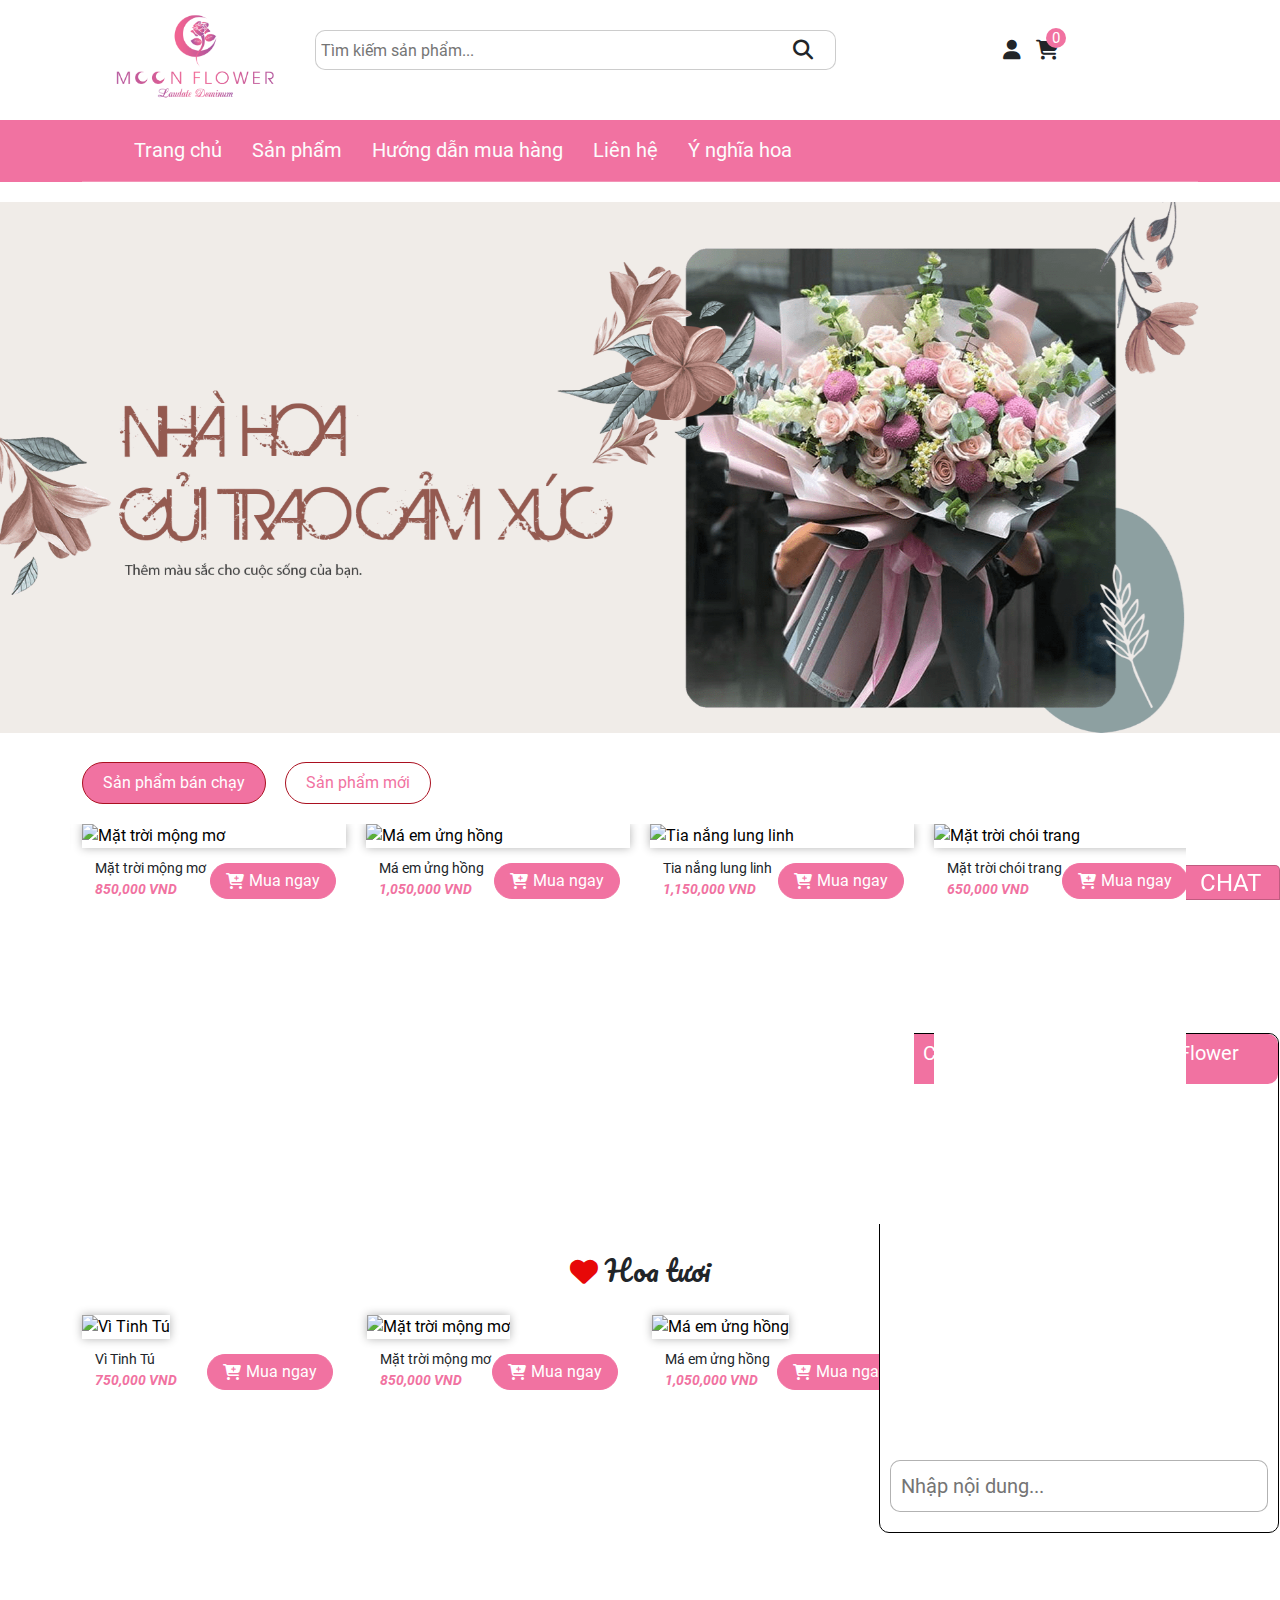
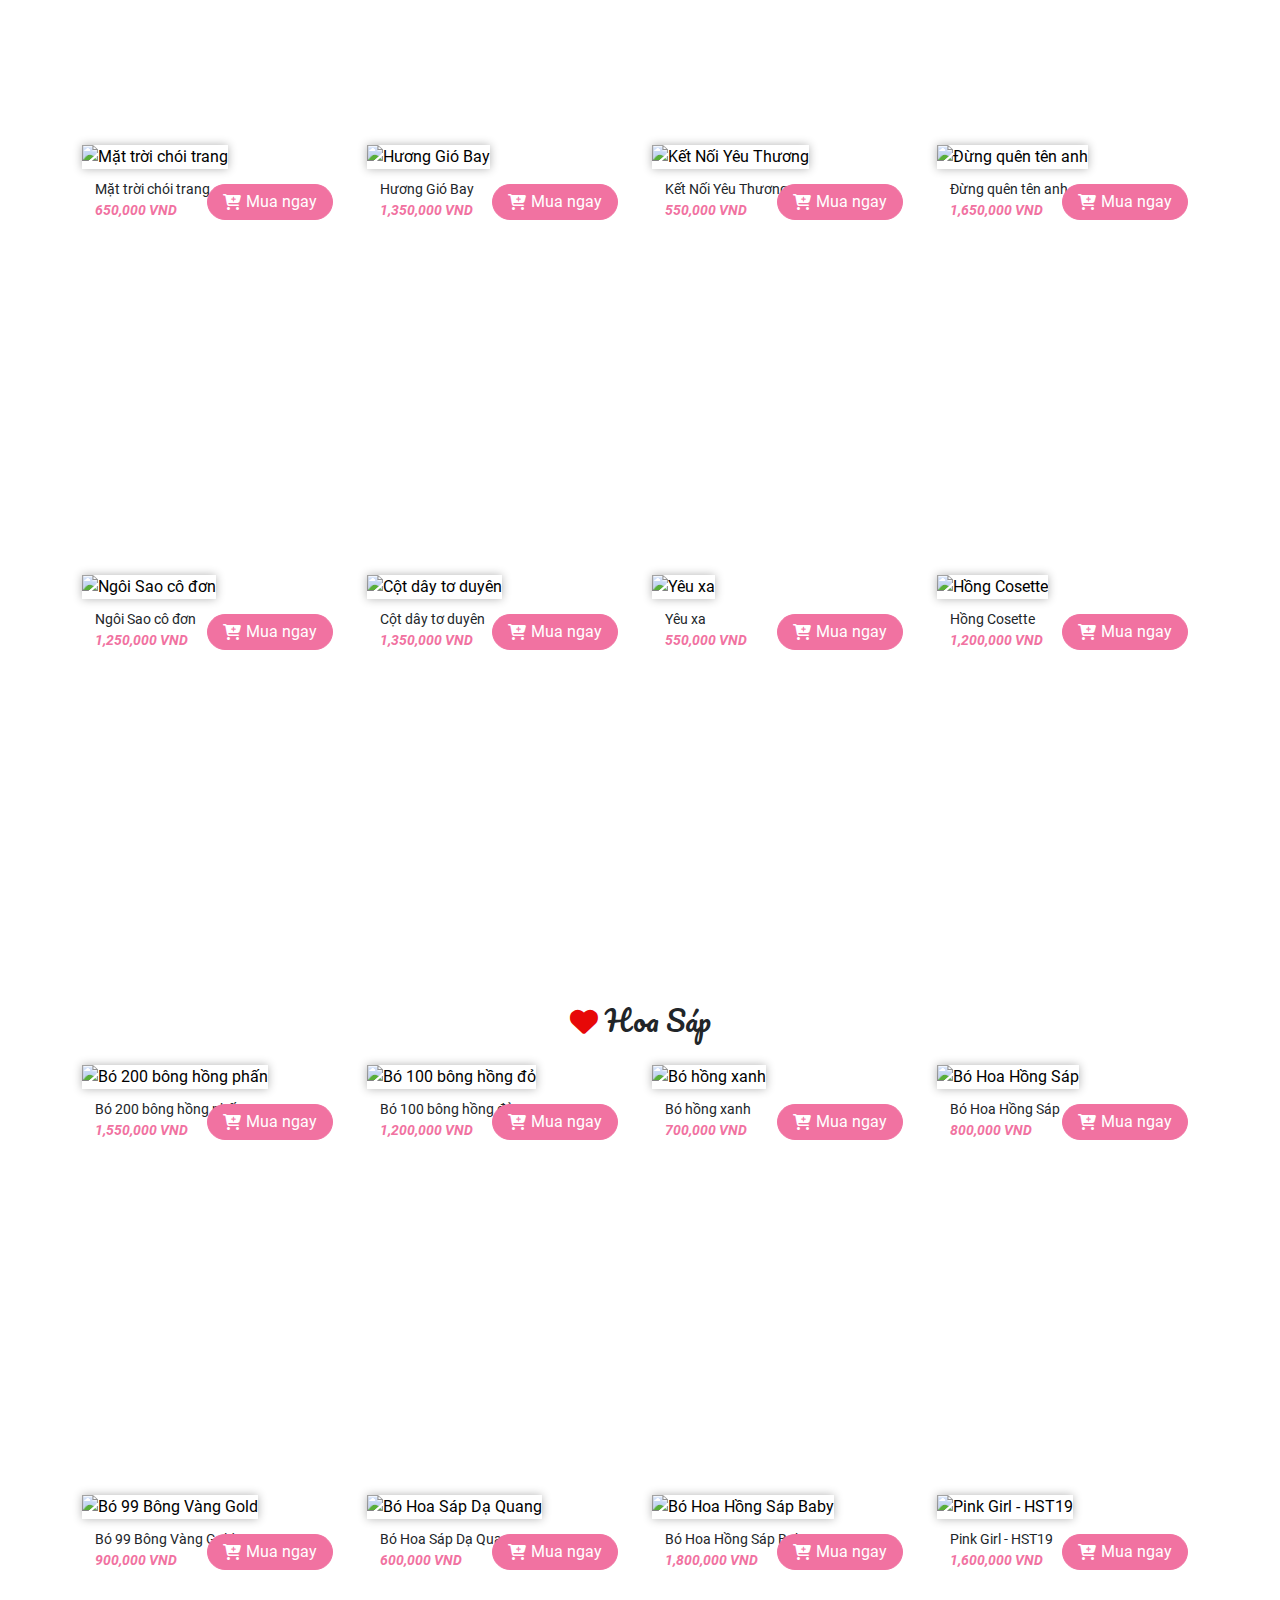
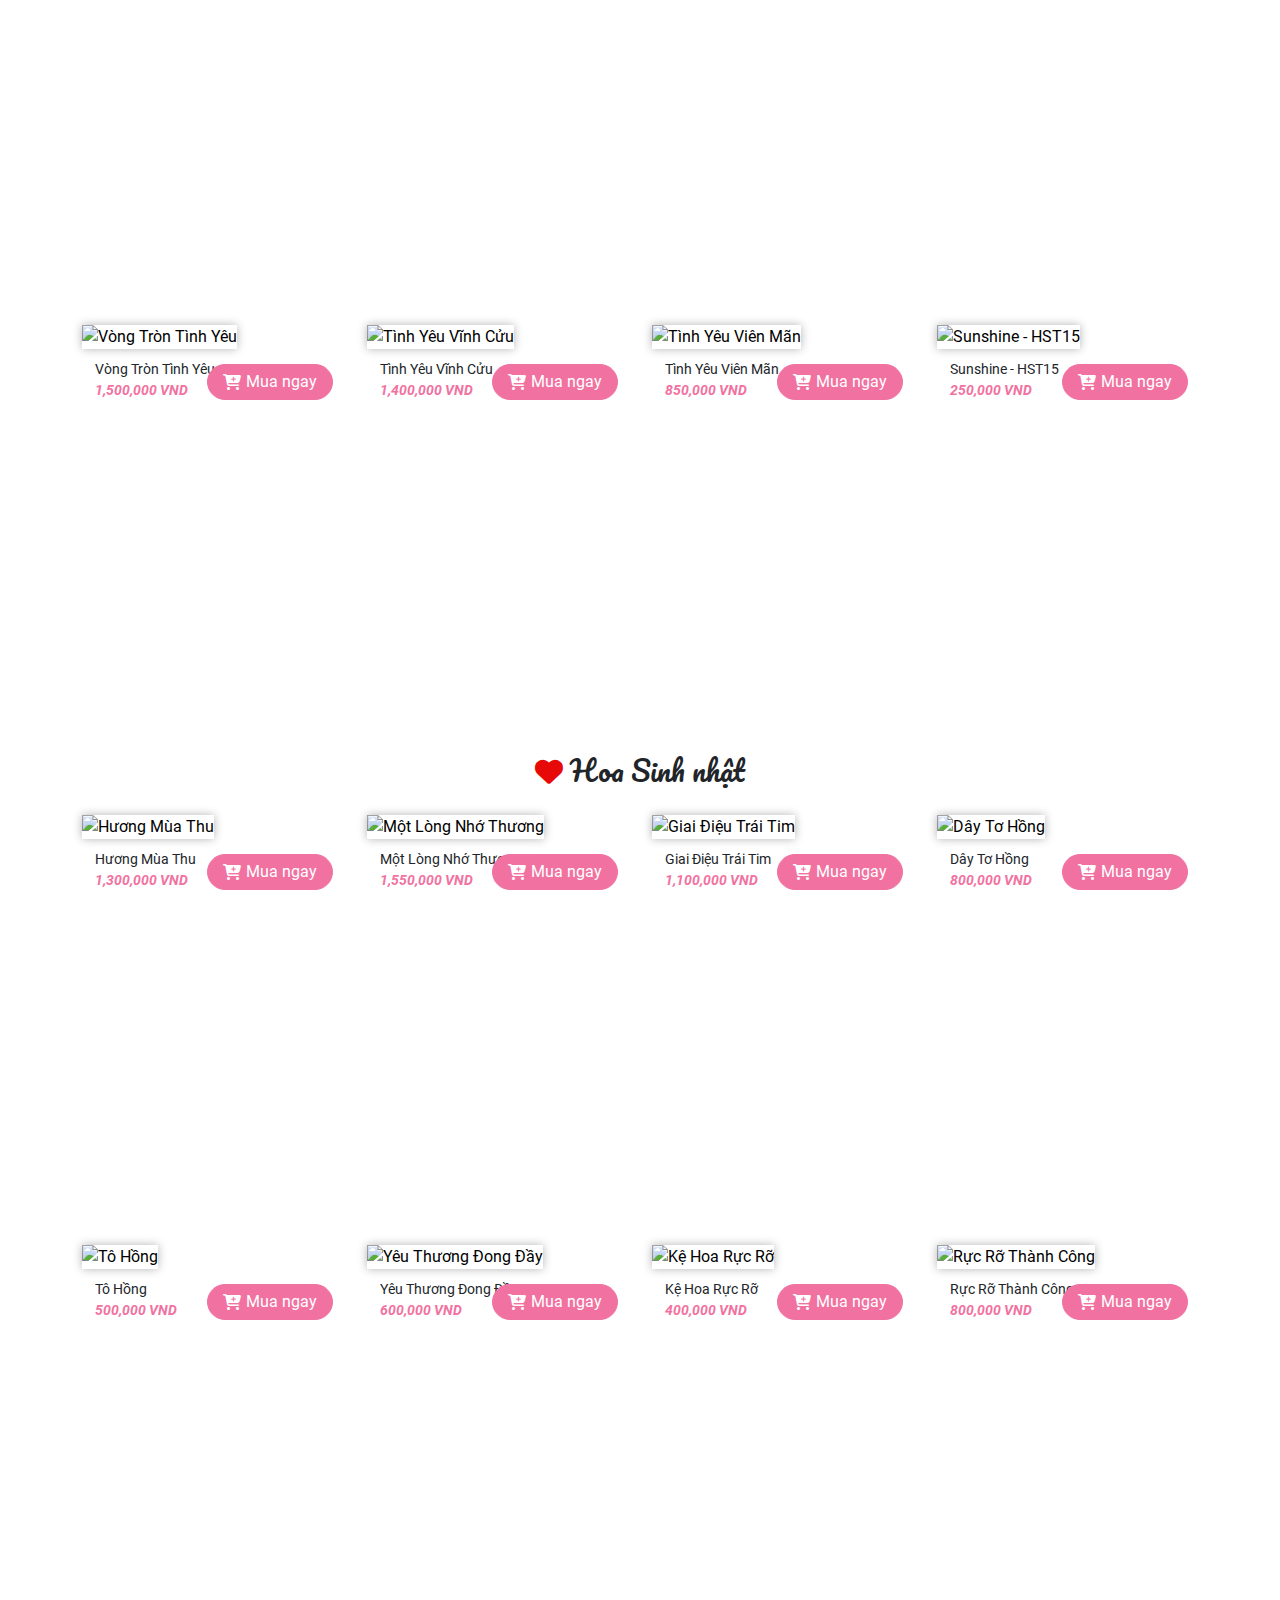
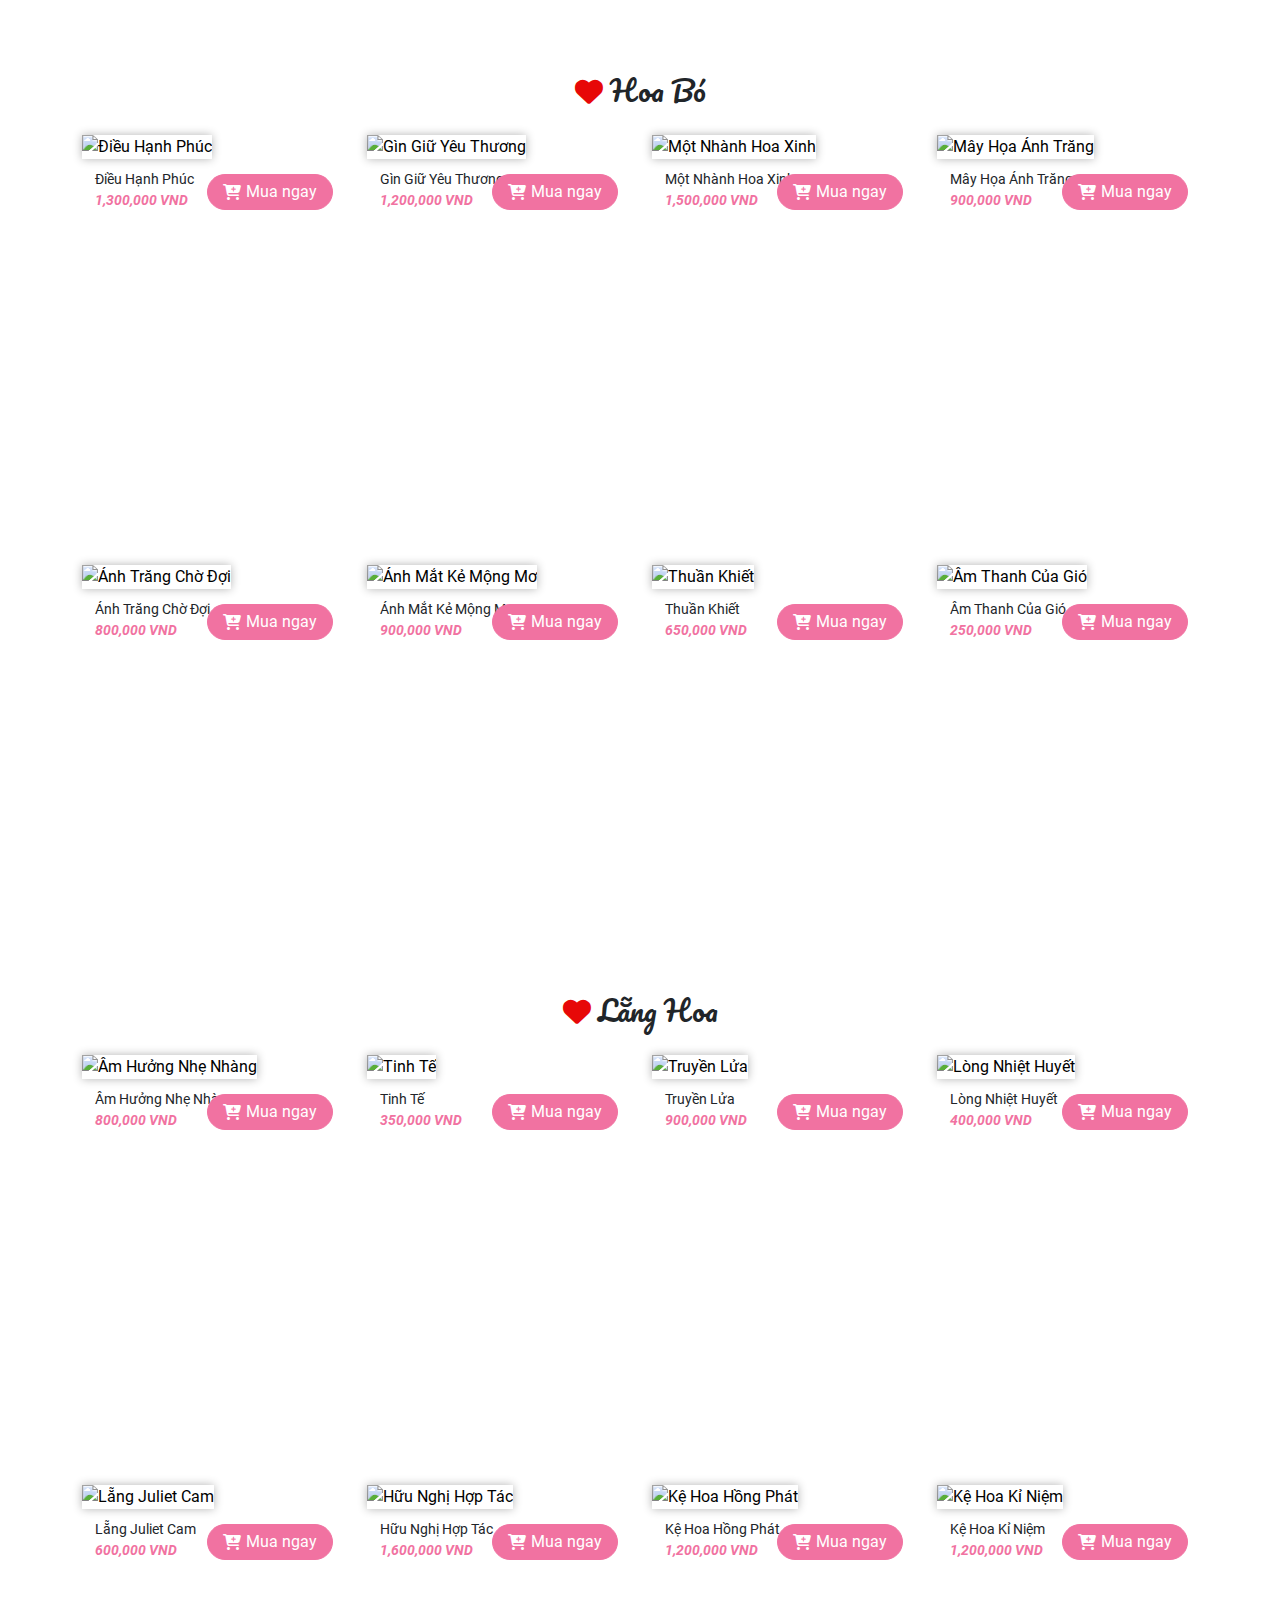
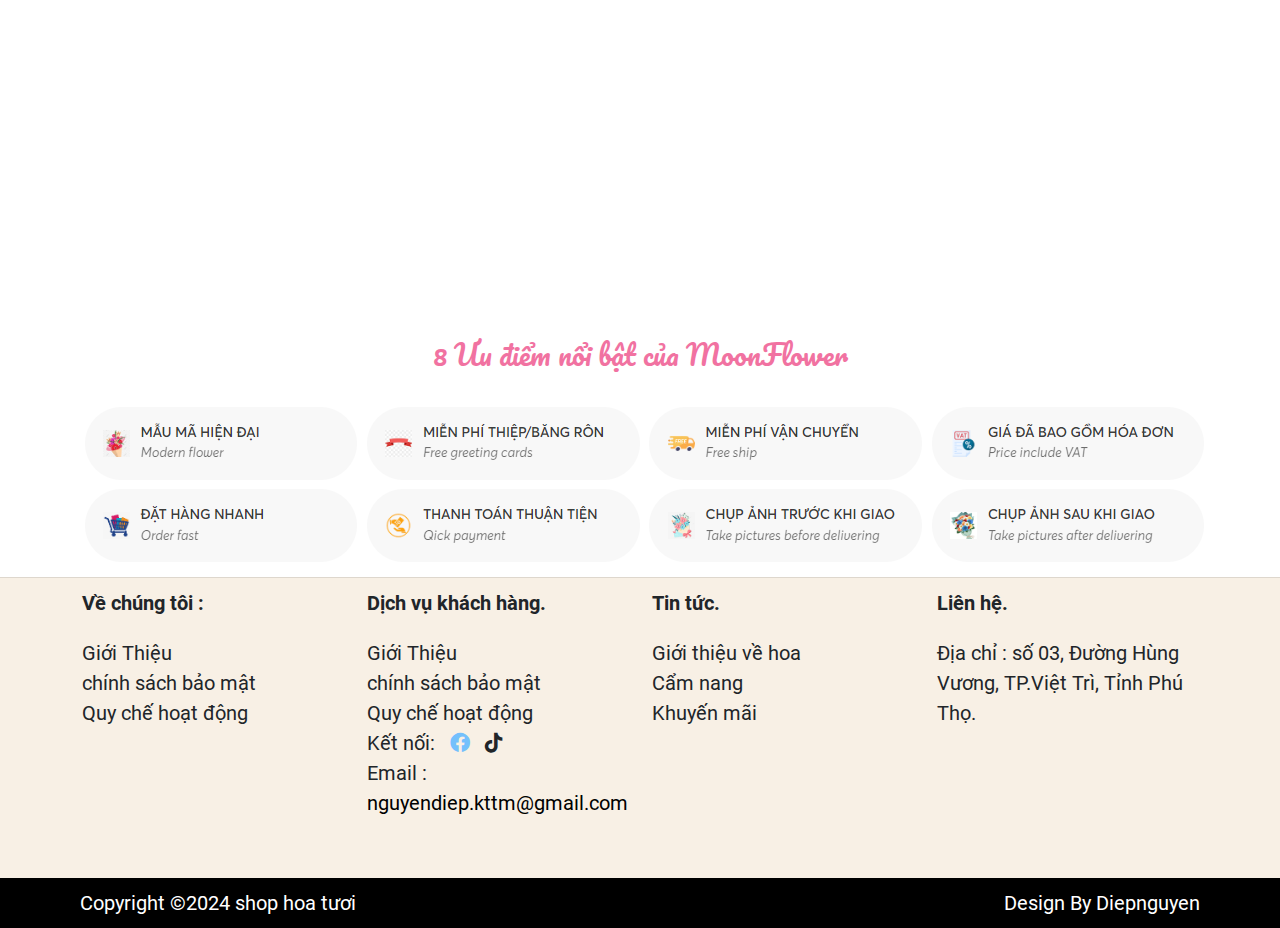
==== commit 043a7448: "up" ====
--- a/index.html
+++ b/index.html
@@ -86,56 +86,56 @@
         </div>
       </div>
   </div>
-   <!-- menu desktop-->
-   <div class="menu-main menu-total">
-    <div class="container">
-       <!-- mobile-menu -->
-       <div>
-    <div class="container1" onclick="myFunction(this)">
-      <div class="bar1"></div>
-      <div class="bar2"></div>
-      <div class="bar3"></div></div>
-      <div class="menu" >
-        <ul>
-          <li><a href="./index.html">Trang chủ</li></a>
-          <li class="menu-main">
-            Sản phẩm
-            <div class="menu-2">
+        <!-- menu desktop-->
+        <div class="menu-main menu-total">
+          <div class="container">
+             <!-- mobile-menu -->
+             <div>
+          <div class="container1" onclick="myFunction(this)">
+            <div class="bar1"></div>
+            <div class="bar2"></div>
+            <div class="bar3"></div></div>
+            <div class="menu" >
               <ul>
-                <li data-category="Hoa tuoi">Hoa tươi</li>
-                <li data-category="Hoa Sap">Hoa sáp</li>
-                <li data-category="Hoa bo">Hoa Bó</li>
-                <li data-category="Hoa Gio">Giỏ hoa</li>
-                <li data-category="Lang hoa">Lẵng hoa</li>
+                <li><a href="./index.html">Trang chủ</li></a>
+                <li class="menu-main">
+                  Sản phẩm
+                  <div class="menu-2">
+                    <ul>
+                      <li data-category="Hoa tuoi">Hoa tươi</li>
+                      <li data-category="Hoa Sap">Hoa sáp</li>
+                      <li data-category="Hoa bo">Hoa Bó</li>
+                      <li data-category="Hoa Gio">Giỏ hoa</li>
+                      <li data-category="Lang hoa">Lẵng hoa</li>
+                    </ul>
+                  </div>
+                </li>
+                <a href="./suport.html"><li>Hướng dẫn mua hàng</li></a>
+                <a href="./contact.html"><li>Liên hệ</li></a>
+                 <a href="./detail1.html"><li>Ý nghĩa hoa</li></a>
               </ul>
             </div>
-          </li>
-          <a href="./suport.html"><li>Hướng dẫn mua hàng</li></a>
-          <a href="./contact.html"><li>Liên hệ</li></a>
-           <a href="./detail1.html"><li>Ý nghĩa hoa</li></a>
-        </ul>
-      </div>
-    </div>
-      <hr />
-   
-  
-  <div class="mobile-top-hearder">
-    <div class="container">
-     
-      <div class="mobile-logo">
-        <a href="./index.html">
-        <img src="./assets/image/logo.png" alt="logo"></a>
-      </div>
-      <div class="acount-bag">
-        <div class="bag-main">
-          <div class="bag"><i class="fa-solid fa-cart-shopping"></i></div>
-          <div class="bag-product">0</div>
-        </div>
-      </div>
-    </div>
-  </div>
-</div>
-</div>
+          </div>
+            <hr />
+         
+        
+        <div class="mobile-top-hearder">
+          <div class="container">
+           
+            <div class="mobile-logo">
+              <a href="./index.html">
+              <img src="./assets/image/logo.png" alt="logo"></a>
+            </div>
+            <div class="acount-bag">
+              <div class="bag-main">
+                <div class="bag"><i class="fa-solid fa-cart-shopping"></i></div>
+                <div class="bag-product">0</div>
+              </div>
+            </div>
+          </div>
+        </div>
+      </div>
+      </div>
     <div id="categoryContent">
       <!-- baner slie -->
       <div class="baner-slide">
@@ -328,7 +328,7 @@
         <div class="row row-js">
           <div class="col-12 col-sm-6 col-md-3">
             <div class="content">
-             <span class="bottom-tittle"> Về chúng tôi :</span>
+              <span class="bottom-tittle">    Về chúng tôi :  </span>
               <ul>
                 <li>Giới Thiệu</li>
                 <li>chính sách bảo mật</li>
@@ -338,7 +338,7 @@
           </div>
           <div class="col-12 col-sm-6 col-md-3">
             <div class="content">
-              <span class="bottom-tittle"> Dịch vụ khách hàng.</span>
+              <span class="bottom-tittle">   Dịch vụ khách hàng.</span>
               <ul>
                 <li>Giới Thiệu</li>
                 <li>chính sách bảo mật</li>
@@ -354,7 +354,7 @@
           </div>
           <div class="col-12 col-sm-6 col-md-3">
             <div class="content">
-              <span class="bottom-tittle">  Tin tức.</span>
+              <span class="bottom-tittle"> Tin tức.</span> 
               <ul>
                 <li>Giới thiệu về hoa</li>
                 <li>Cẩm nang</li>
@@ -364,7 +364,7 @@
           </div>
           <div class="col-12 col-sm-6 col-md-3">
             <div class="content">
-              <span class="bottom-tittle">  Liên hệ.</span>
+              <span class="bottom-tittle">    Liên hệ.</span>
               <ul>
                 <li>
                   Địa chỉ : số 03, Đường Hùng Vương, TP.Việt Trì, Tỉnh Phú Thọ.
--- a/assets/css/style.css
+++ b/assets/css/style.css
@@ -335,12 +335,12 @@
 position: relative
 }
 .searcher input {
-    border: 1px solid rgba(0, 0, 0, .2);
 outline: none;
+border: 1px solid rgba(0, 0, 0, .2);
 width: 95%;
 height: 40px;
 border-radius: 10px;
-padding-left: 10px; }
+padding-left: 5px; }
 .searcher i {
 position: absolute;
  right: 50px;
@@ -379,18 +379,25 @@
 color: #fff;}
 /* tạo menu */
 .wrap-hearder {margin-bottom: 20px;}
-.menu ul {display: flex;
-}
-.menu ul li a {color: var(--text-color);}
+.menu ul {display: flex;}
 .menu ul li {
-    color: var(--text-color);
 font-size: 20px;
 margin-left: 20px;
 padding-right: 10px;
-list-style: none;
-}
+list-style: none;}
+.menu-total {background-color: var(--text-color2);
+    color: var(--text-color);
+    position: sticky;
+    z-index: 999;
+    top: 0;
+    padding-top: 15px;}
+
+
+
 /* baner slide */
-.baner-slide {width: 100%;}
+.baner-slide {width: 100%;
+margin-top: 20px;
+}
 .item img {
  object-fit: cover;
  max-height: 100%;
@@ -451,21 +458,18 @@
  .product-sp .content {
 width: 100%;
 height: 400px;
-
-
-margin-bottom: 30px;
- } 
+margin-bottom: 30px; } 
+.bottom-tittle {font-weight: bold;}
  .bottom-footer {width: 100%;
+
 background-color:#F8F0E5;
 font-size: 20px;
 border-top: 1px solid rgba(0, 0, 0, 0.1);
 }
  .bottom-footer .content { width: 100%;
+
 margin-bottom: 30px;
 padding-top: 10px;}
-.bottom-tittle {font-weight: bold;}
-
-
 .content img {object-fit: cover;
 width: 100%;
 max-height: 85%;
@@ -500,7 +504,7 @@
 align-items: center;
 justify-content: center;
 font-size: 16px;
-padding: 5px 14px;
+padding: 5px 15px;
 gap: 5px;
 }
 /* mesenger */
@@ -511,12 +515,13 @@
 bottom: 0;
 right: 0;
 color: white;
-font-size: 20px;
+font-size: 24px;
 align-items: center;
 justify-content: center;
 display: flex;
 border-top-right-radius: 5px;
 border-top-left-radius: 5px;
+
 border: 1px solid rgba(0, 0, 0, 0.2);
 }
 .mesenger-main {
@@ -542,30 +547,28 @@
 font-size: 20px;
 border-radius: 10px;}
 
-.mesenger-main input {width: 98%;
-    right: 5px;
-    margin: auto;
+.mesenger-main input {width: 95%;
+    margin-left: 10px ;
     border-radius: 10px;
     position: absolute;
      bottom:20px;
     border: 1px solid rgba(0, 0, 0, 0.3);
     font-size: 20px;
     padding: 10px;
-outline: none;}
-
-.mesenger-main button:hover {transform: none;
-transition: none;}
+outline: none;
+}
+
+
  .mesenger-main button {
-    border-radius: 100%;
+border-radius: 100%;
 font-size: 24px;
 width: 28px;
 border: none;
 background-color: var(--text-color2);
 color: white;
-margin-right: 10px;
-outline: none;
-}
-
+margin-right: 10px;}
+.mesenger-main button:hover {transform: unset;
+transition: none;}
 
 
  .count-cart {
@@ -601,13 +604,6 @@
 transform: translateY(5px);
 }
 /* setup menu */
-.menu-total {background-color: var(--text-color2);
-color: var(--text-color);
-position: sticky;
-z-index: 999;
-top: 0;
-padding-top: 15px;
-}
 .menu ul li:nth-child(2){
 position: relative;
 }
@@ -621,7 +617,6 @@
 padding: 10px 0 0 10px;
 display: none;}
 .menu-2 ul li {
-color: black;
 width: 150px;
 height: calc(100%/6);
 background-color: white;
@@ -669,12 +664,28 @@
 color: var(--text-color2);}
 .mobile-top-hearder .container {display: none;}
 
-
-
+/* set up trang y nghia hoa */
+.product-content .content {
+    margin-bottom: 20px;
+    
+    border: 1px solid rgba(0, 0, 0, 0.1); }
+    .image img {object-fit: cover;
+    width: 100%;
+    height: 250px;}
+    
+    .product-content .content .name {width: 100%;height: 50px;
+    display: flex;
+    align-items: center;
+    justify-content: center;
+    color: #F172A1;
+    font-size: 16px;
+    border-top: 1px solid rgba(0, 0, 0, 0.1);}
 
 
 /* responsive */
 @media screen and (max-width: 1200px){
+    .advantage {display: none;}
+    .advantage {display: none;}
     .content2 {display: unset;
         position: unset;
         margin-top: 5px;}
@@ -685,17 +696,20 @@
         width: 100%;
         bottom: 10px;
         max-width: 100%;}
-    .product-sp .content, .tab-1 .content, .tab-2 .content {height: 450px;}
-.content2 .name-price {width: 100%;
-        height: 40px;}
-.advantage {display: none}    
-};
-   
-
-
+    .product-sp .content, .tab-1 .content, .tab-2 .content {height: 450px;}};
+    .content2 .name-price {width: 100%;
+    height: 40px;
+    }
+.menu ul a {color: var(--text-color);}
+.menu ul li a {color: var(--text-color);}
+.menu-2 ul li {color: black;}
 
 
 @media screen and (max-width: 991px){
+    .menu ul a {color:black;}
+.menu ul li a {color: black;}
+    .menu-total {background-color: var(--text-color);
+    color: black;}
     .wrap-hearder {display: none;}
     hr {display: none;}
     .mobile-top-hearder .container {display: block;}
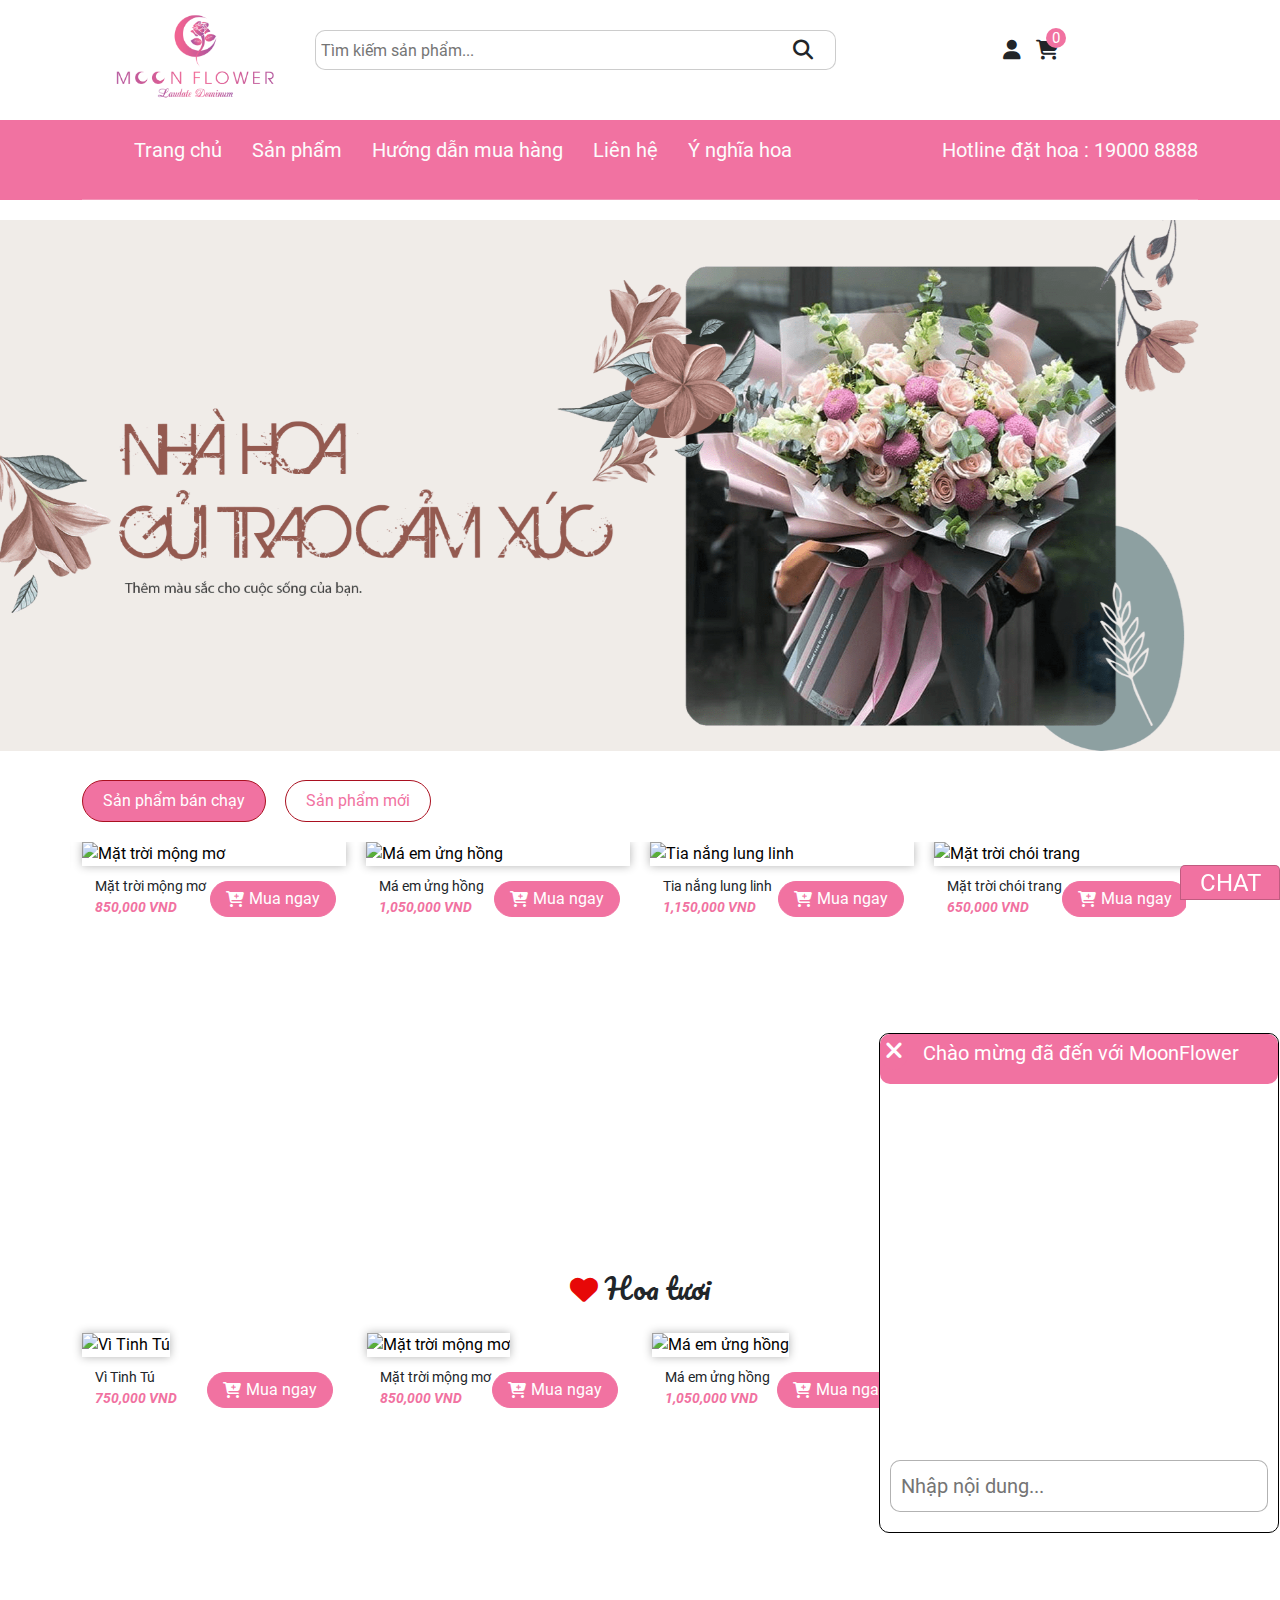
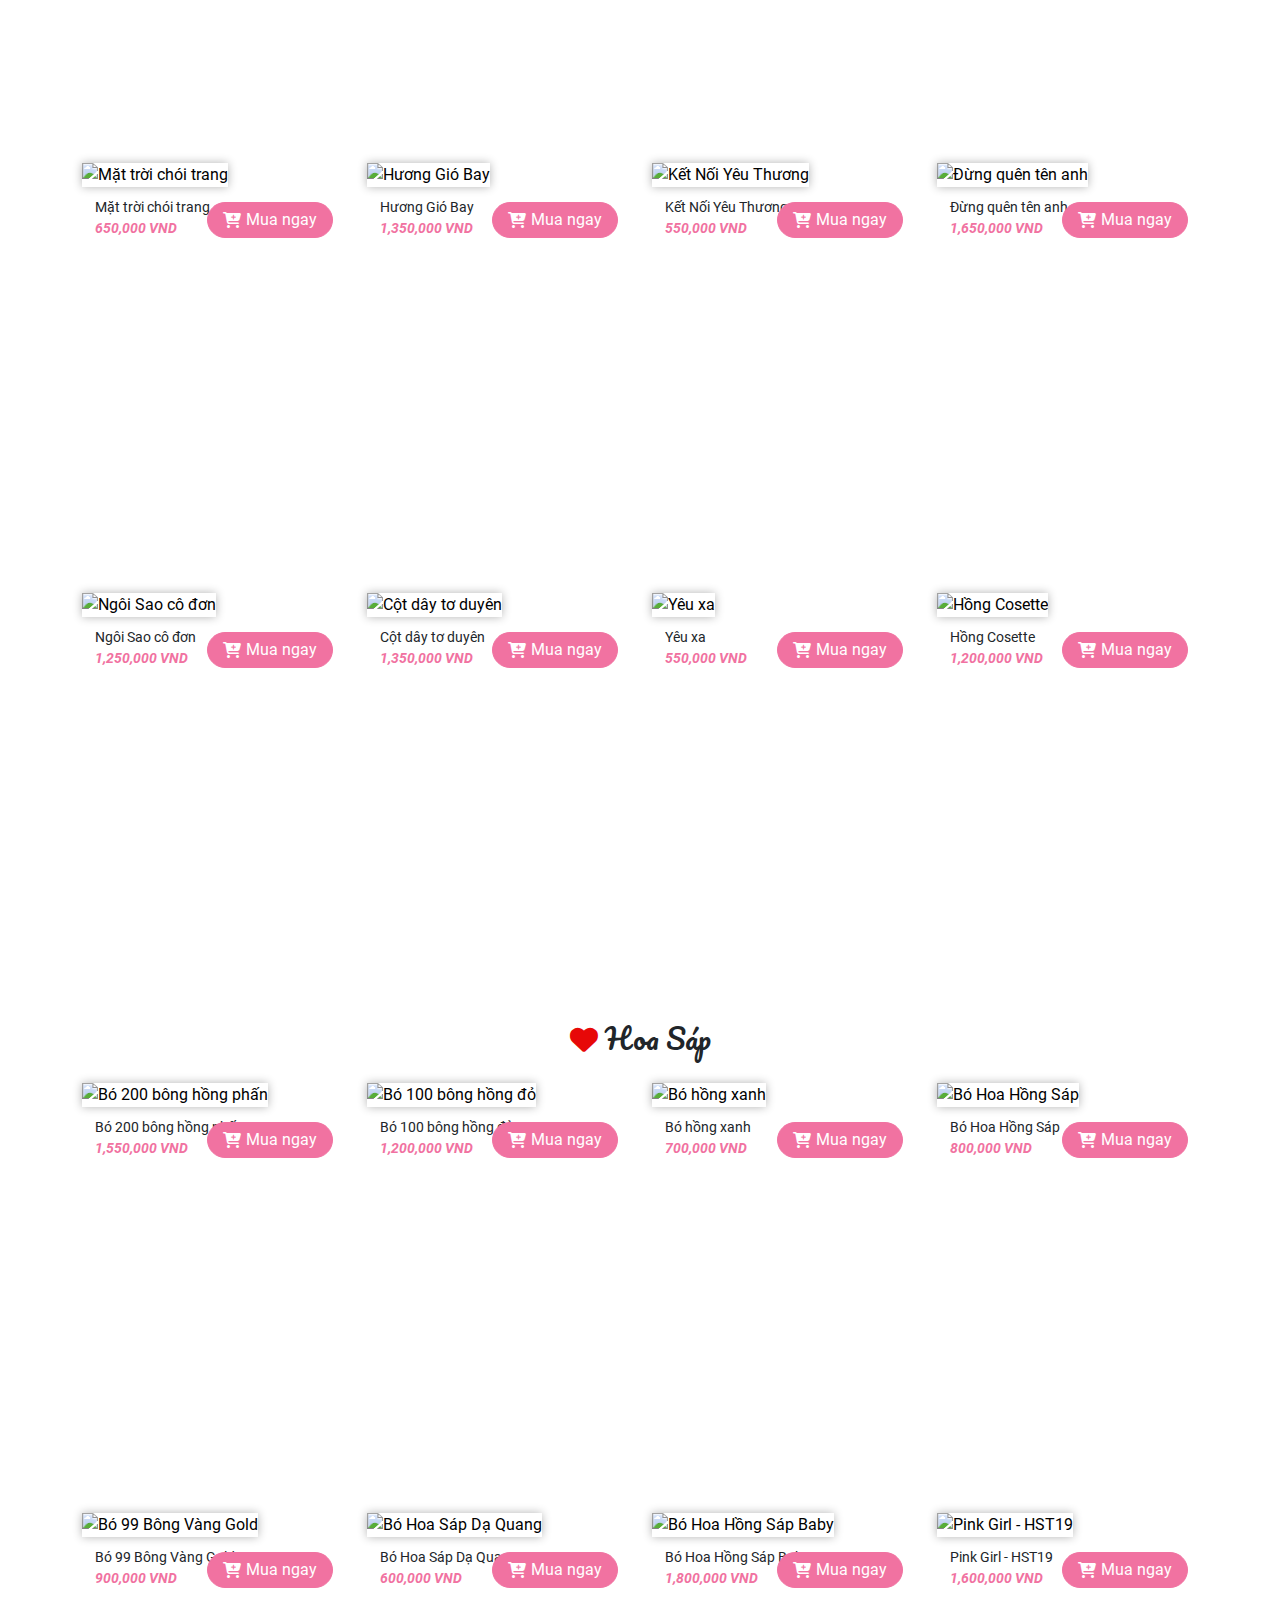
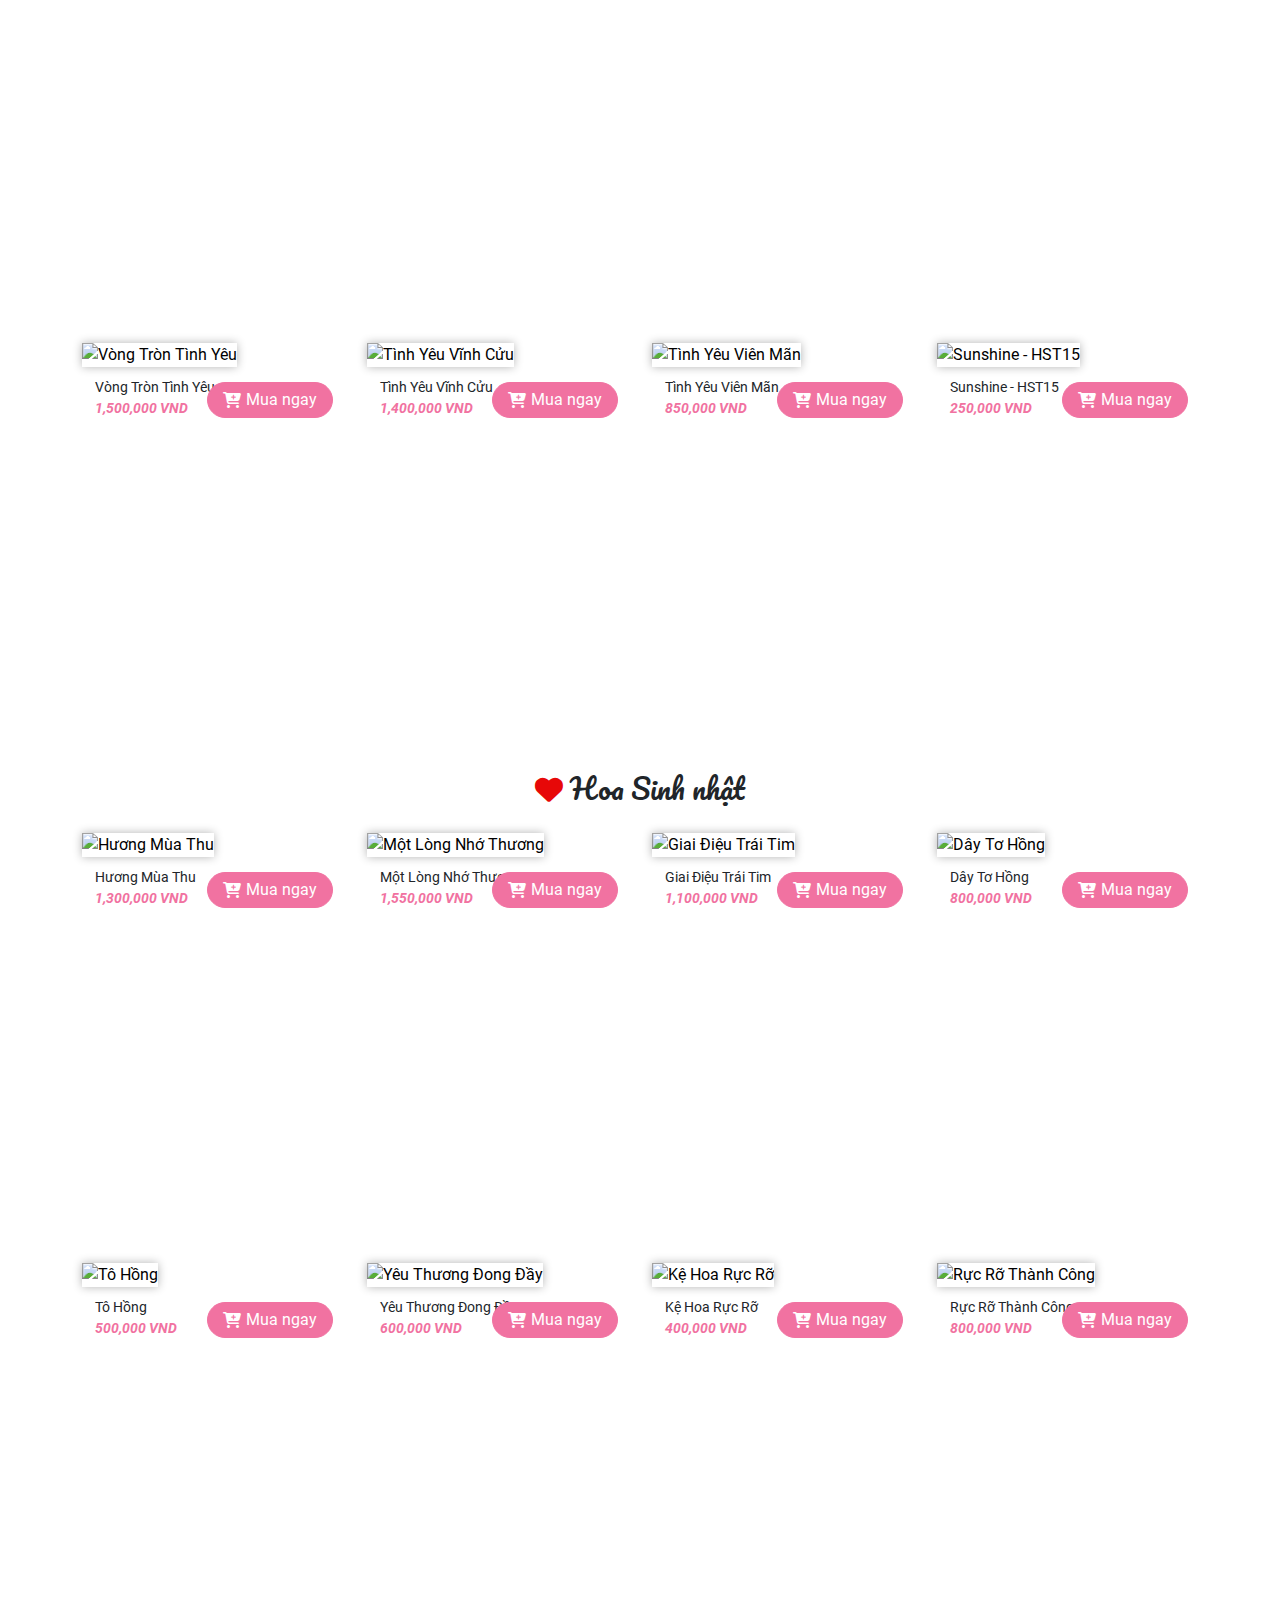
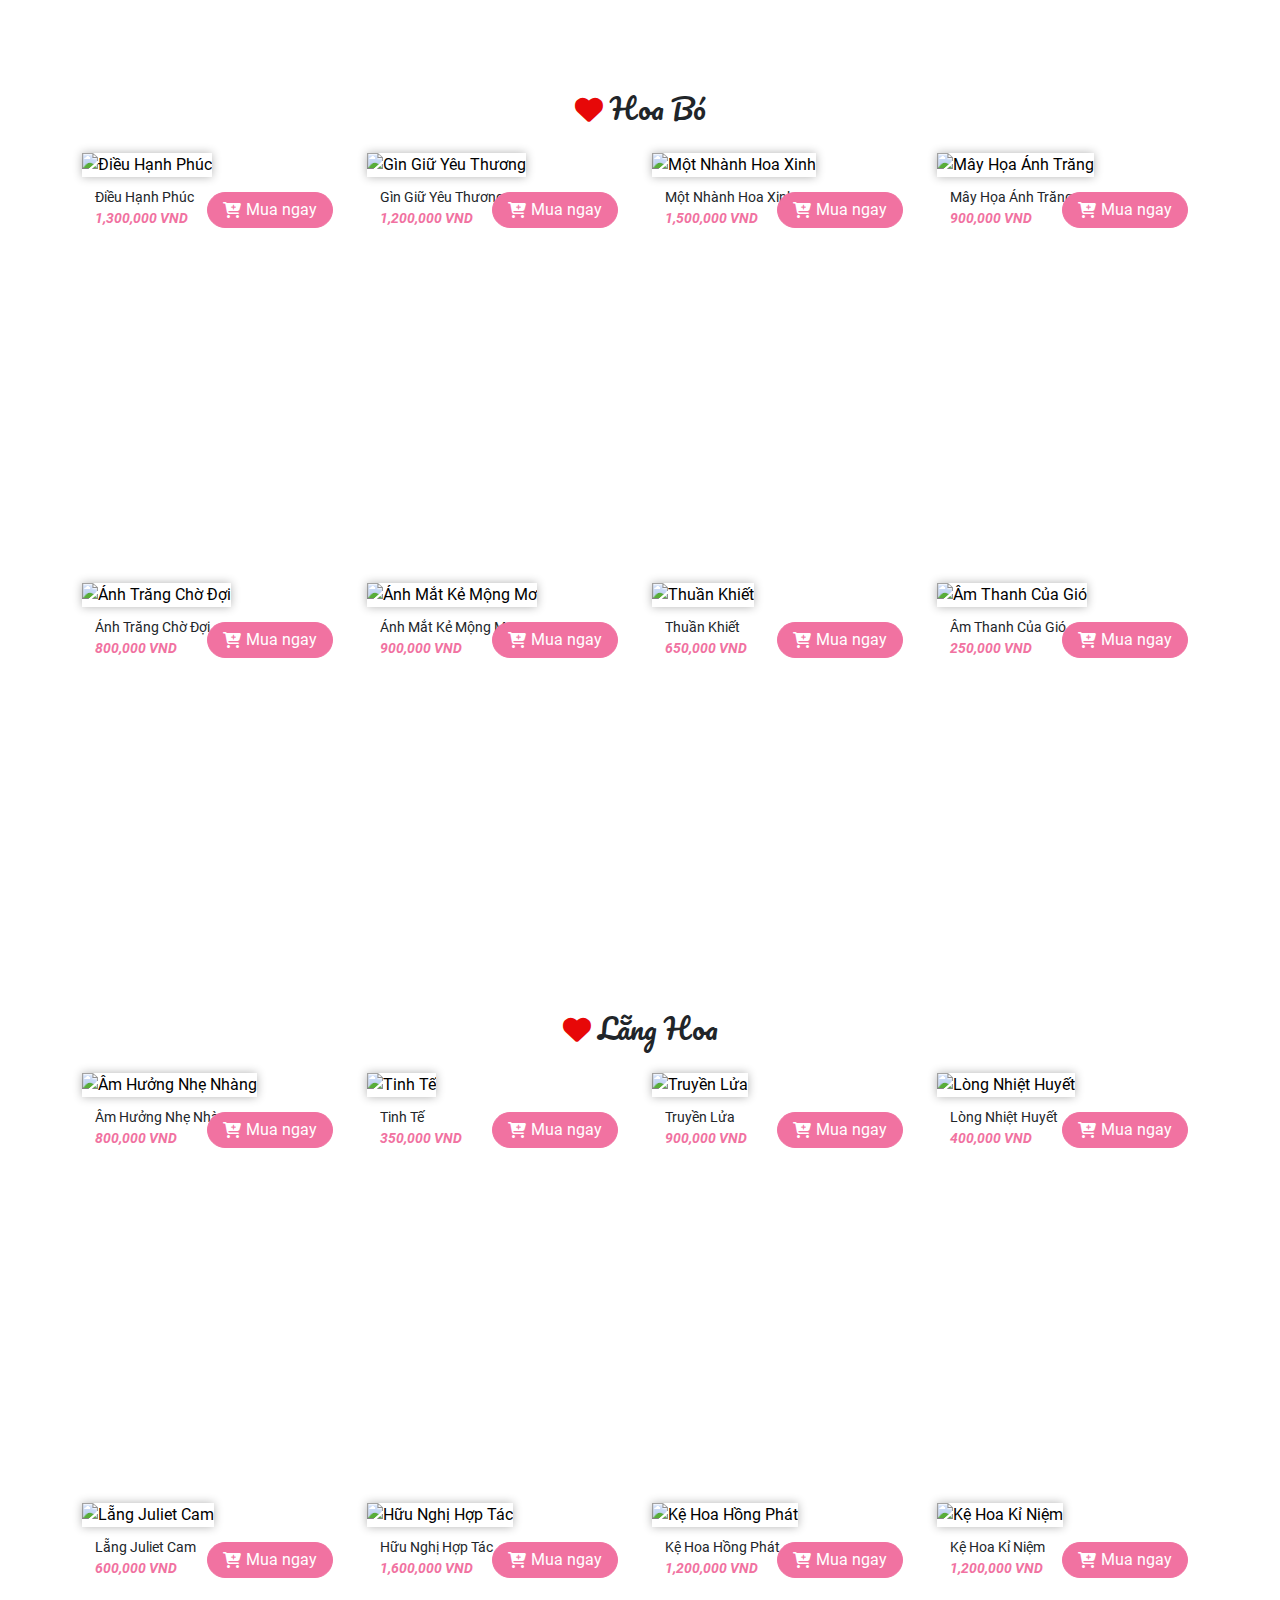
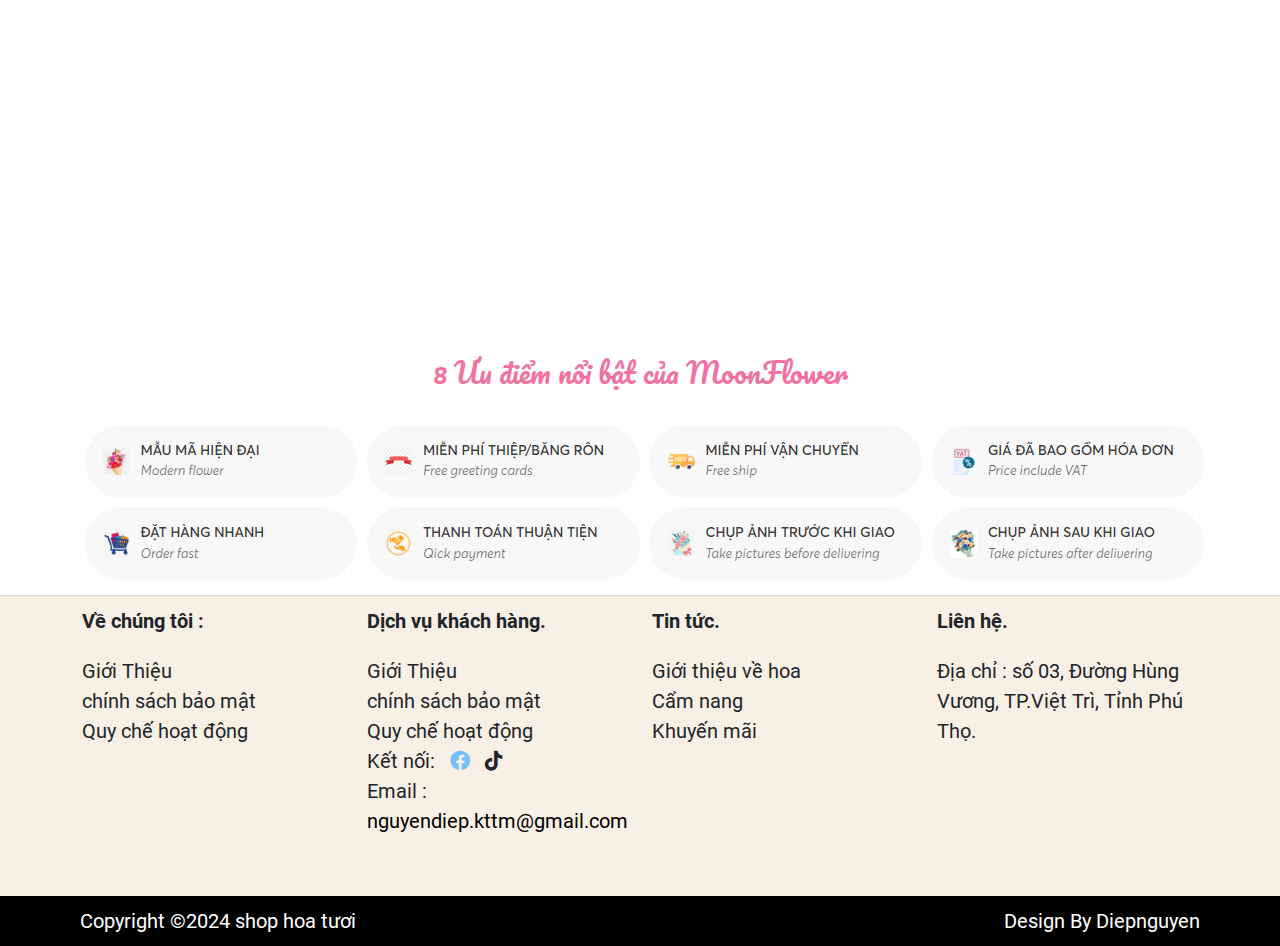
==== commit 314f02b7: "up" ====
--- a/index.html
+++ b/index.html
@@ -114,6 +114,7 @@
                 <a href="./contact.html"><li>Liên hệ</li></a>
                  <a href="./detail1.html"><li>Ý nghĩa hoa</li></a>
               </ul>
+              <div class="hotline">Hotline đặt hoa : 19000 8888</div>
             </div>
           </div>
             <hr />
--- a/assets/css/style.css
+++ b/assets/css/style.css
@@ -356,10 +356,12 @@
 }
 .acount {
 margin-right: 15px;}
+.acount:hover{cursor: pointer;}
 .acount a {text-decoration: none;
 color: black;}
 .bag-main {
 position: relative;}
+.bag-main:hover {cursor: pointer;}
 .bag {
 z-index: 99999;
 }
@@ -378,13 +380,22 @@
 font-size: 15px;
 color: #fff;}
 /* tạo menu */
+.menu {display: flex;
+justify-content: space-between;
+font-size: 20px;}
 .wrap-hearder {margin-bottom: 20px;}
-.menu ul {display: flex;}
+.menu ul {display: flex;
+align-items: center;
+}
 .menu ul li {
 font-size: 20px;
 margin-left: 20px;
 padding-right: 10px;
-list-style: none;}
+list-style: none;
+border-bottom: 2px solid transparent;}
+.menu ul li:hover {border-bottom: 2px solid rgba(0, 0, 0, .2);
+display: inline block;}
+
 .menu-total {background-color: var(--text-color2);
     color: var(--text-color);
     position: sticky;
@@ -467,9 +478,9 @@
 border-top: 1px solid rgba(0, 0, 0, 0.1);
 }
  .bottom-footer .content { width: 100%;
-
 margin-bottom: 30px;
 padding-top: 10px;}
+.bottom-footer .content:hover {border: none;}
 .content img {object-fit: cover;
 width: 100%;
 max-height: 85%;
@@ -521,7 +532,7 @@
 display: flex;
 border-top-right-radius: 5px;
 border-top-left-radius: 5px;
-
+z-index: 99999999999;
 border: 1px solid rgba(0, 0, 0, 0.2);
 }
 .mesenger-main {
@@ -532,7 +543,7 @@
 background-color: white;
 border: 1px solid rgba(0, 0, 0, 1);
 border-radius: 10px;
-/* top: 100%; */
+z-index: 999999999;
 right: 0;
 transform: translateY(400px);
 }
@@ -623,9 +634,9 @@
 border: 1px solid rgba(0, 0, 0, 0.05);
 align-items: center;
 display: flex;
-padding-left: 5px;
-}
+padding-left: 5px;}
 .menu ul li:nth-child(2):hover .menu-2 ul {display: block;}
+.menu-active {border-bottom:2px solid rgba(0, 0, 0, 0.2)}
 .footer-main {width: 100%;
 height: 50px;
 background-color: black;}
@@ -680,10 +691,13 @@
     color: #F172A1;
     font-size: 16px;
     border-top: 1px solid rgba(0, 0, 0, 0.1);}
+    /* tạo hiệu ứng cho hotline */
+   
 
 
 /* responsive */
 @media screen and (max-width: 1200px){
+    .hotline {display: none;}
     .advantage {display: none;}
     .advantage {display: none;}
     .content2 {display: unset;
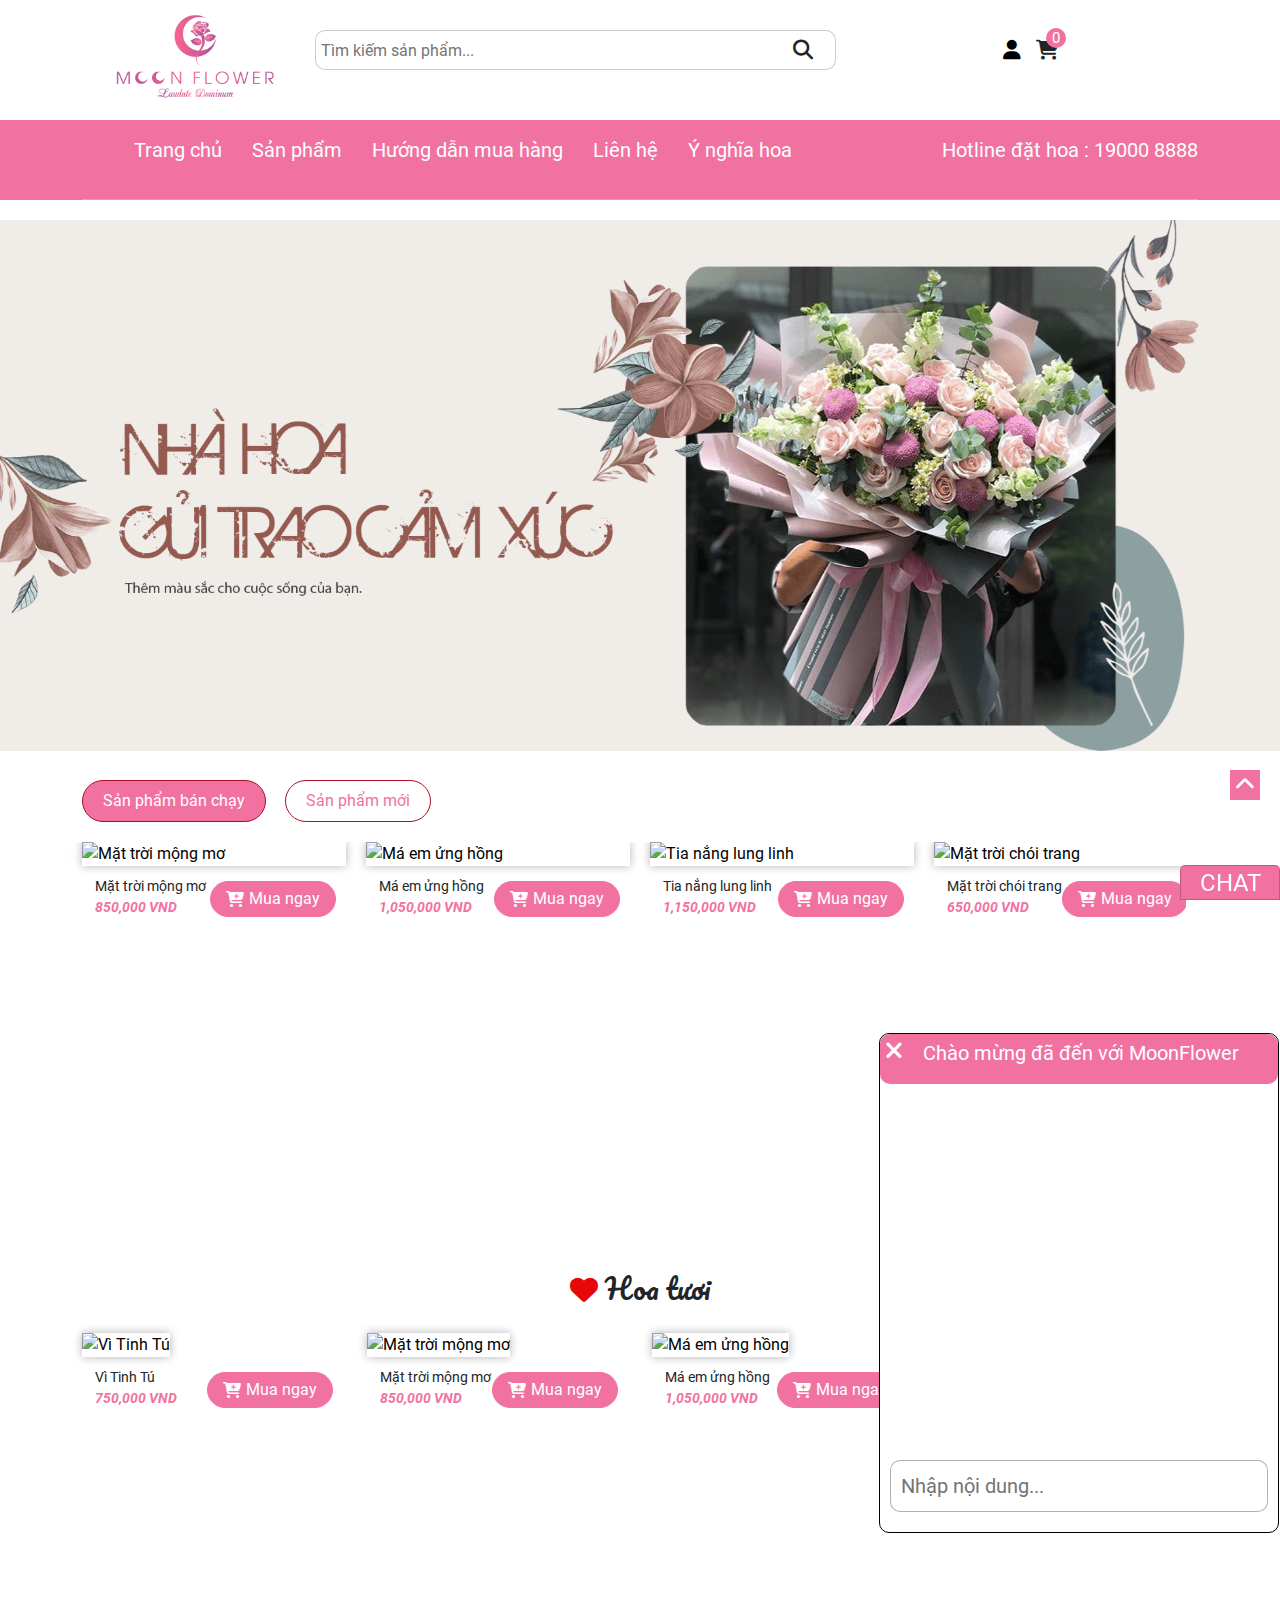
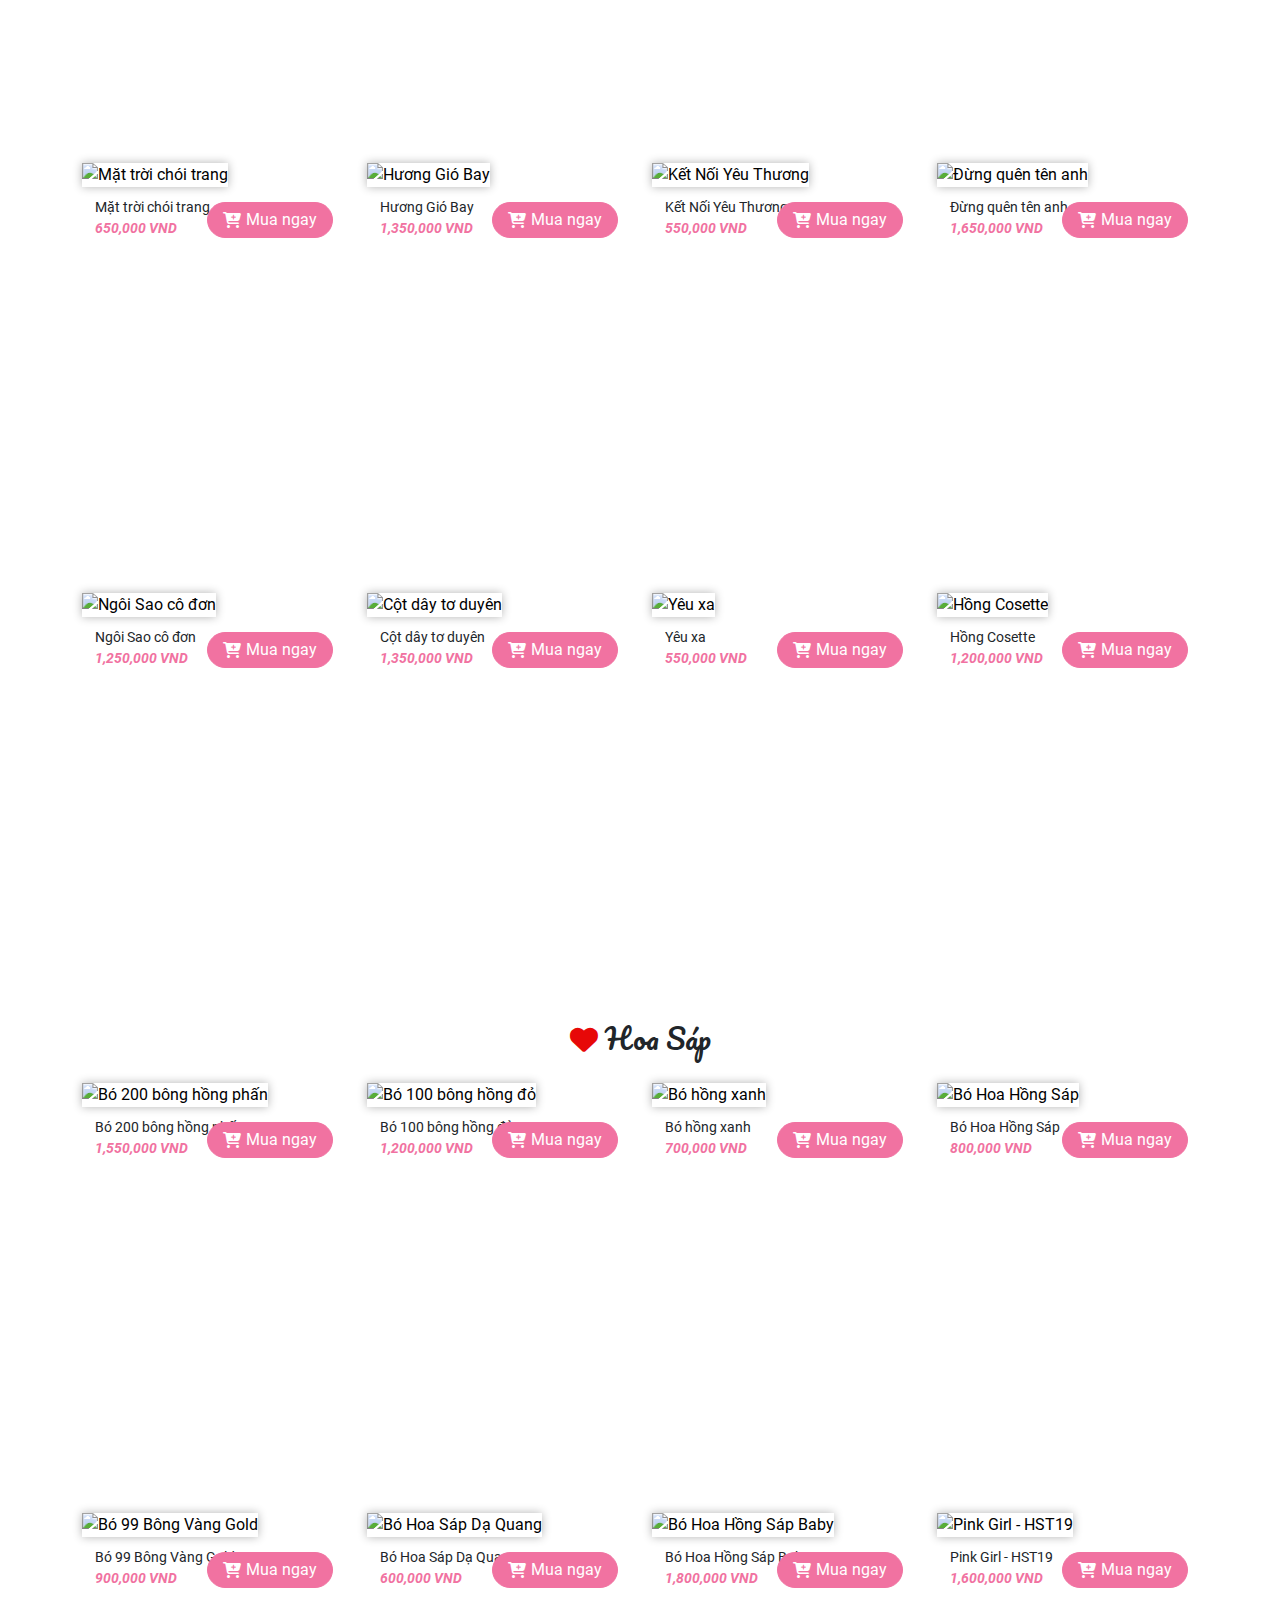
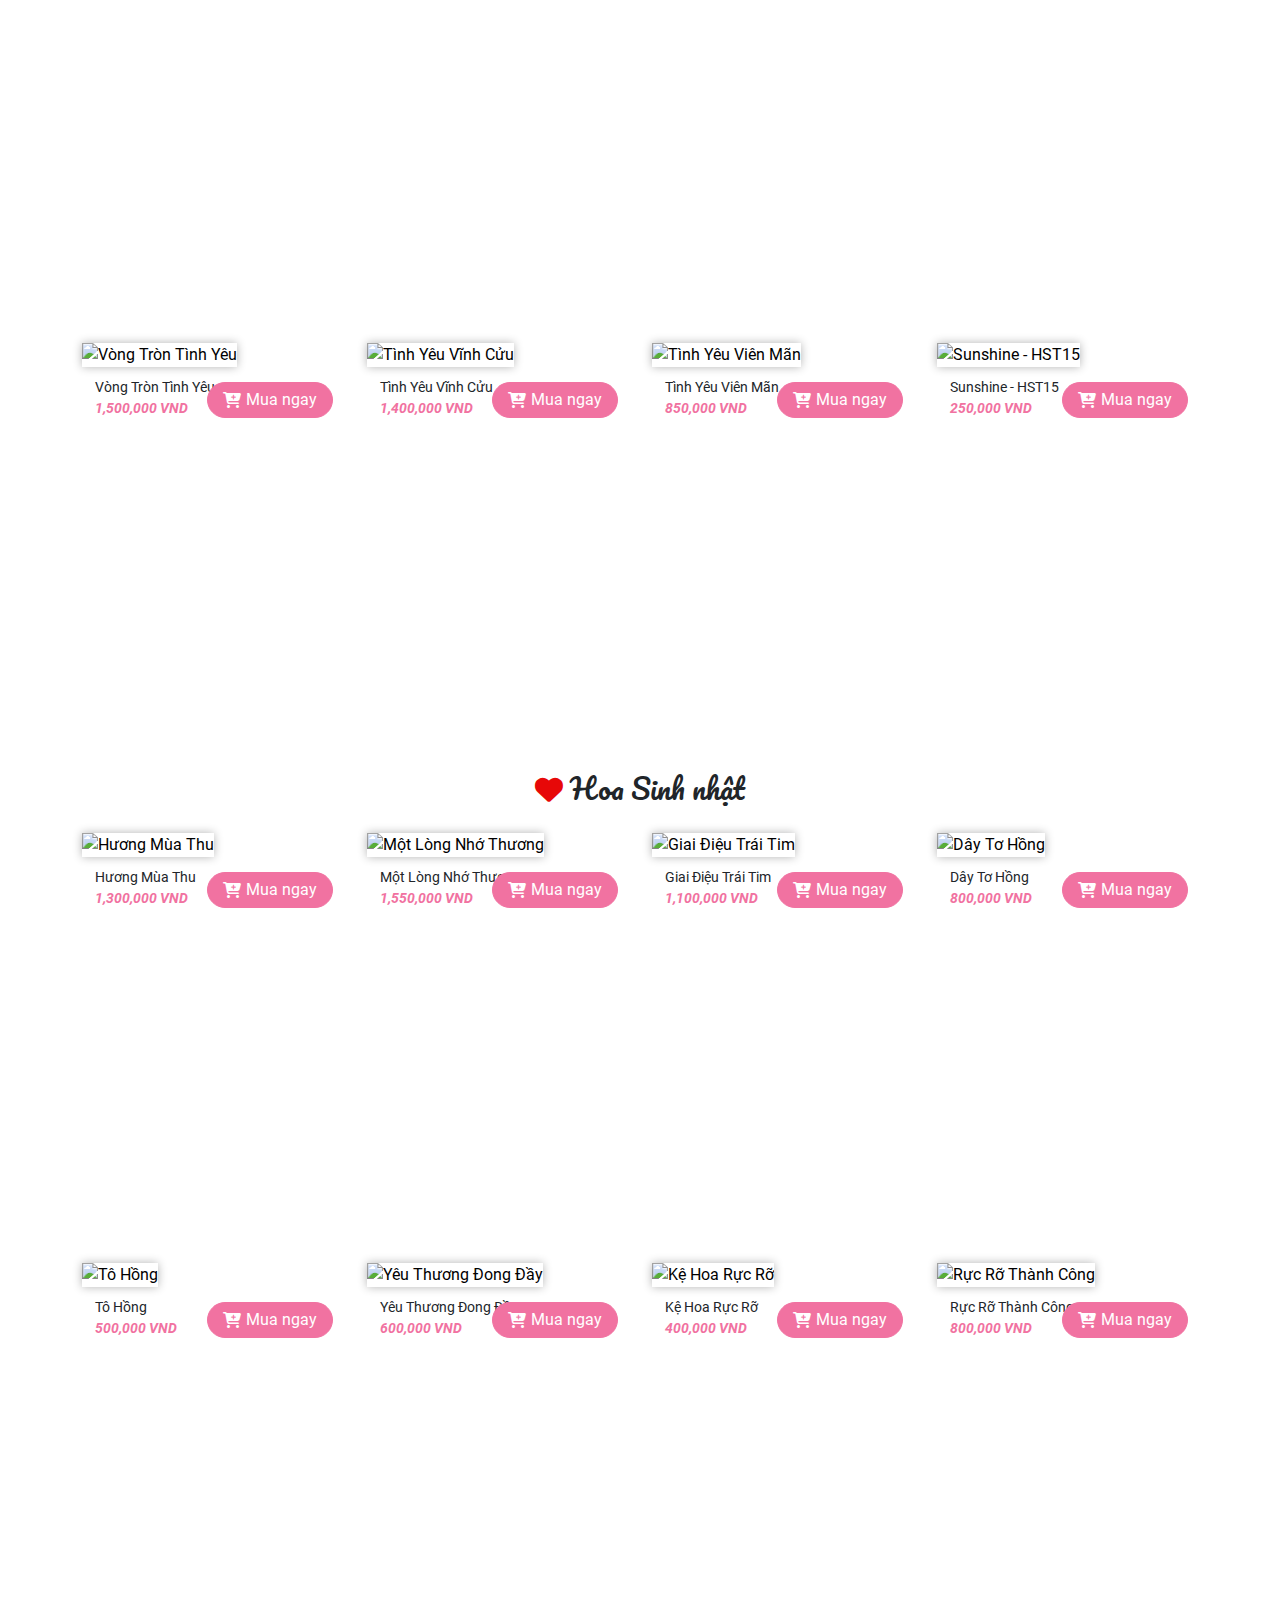
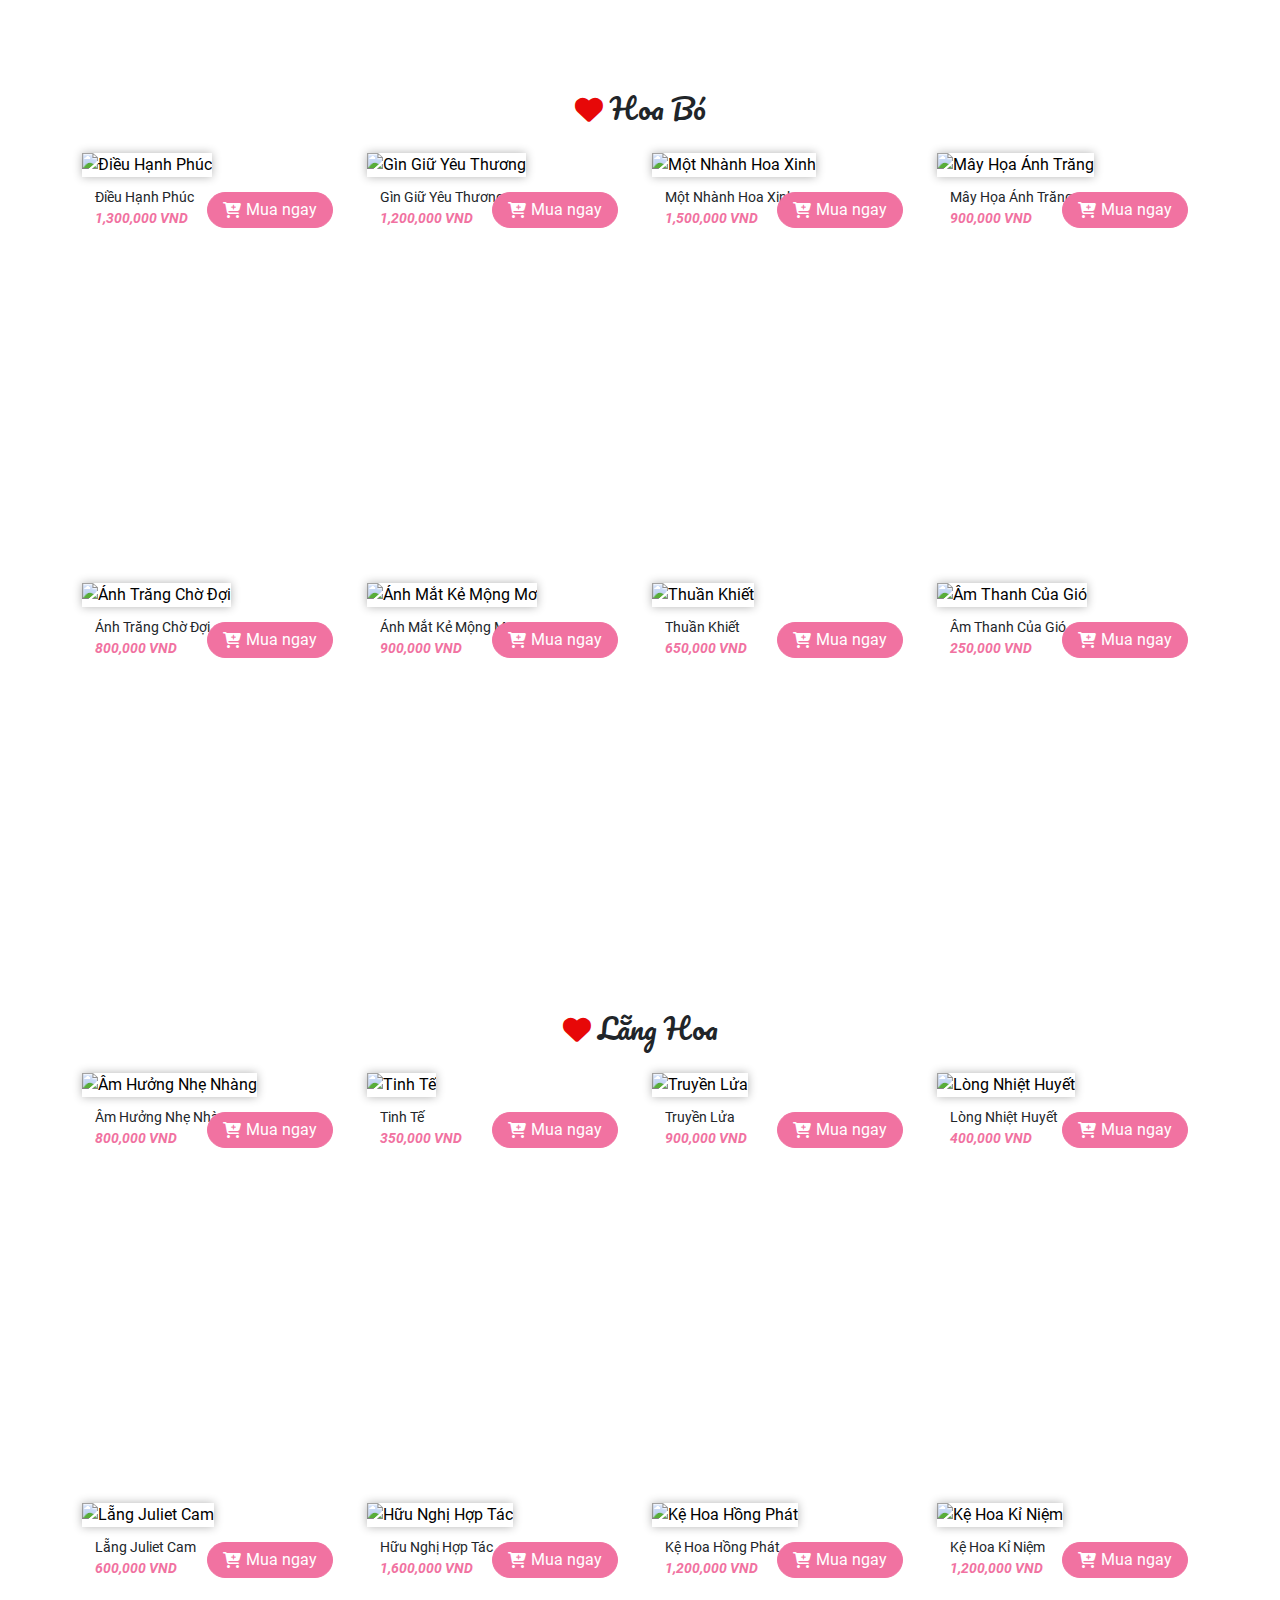
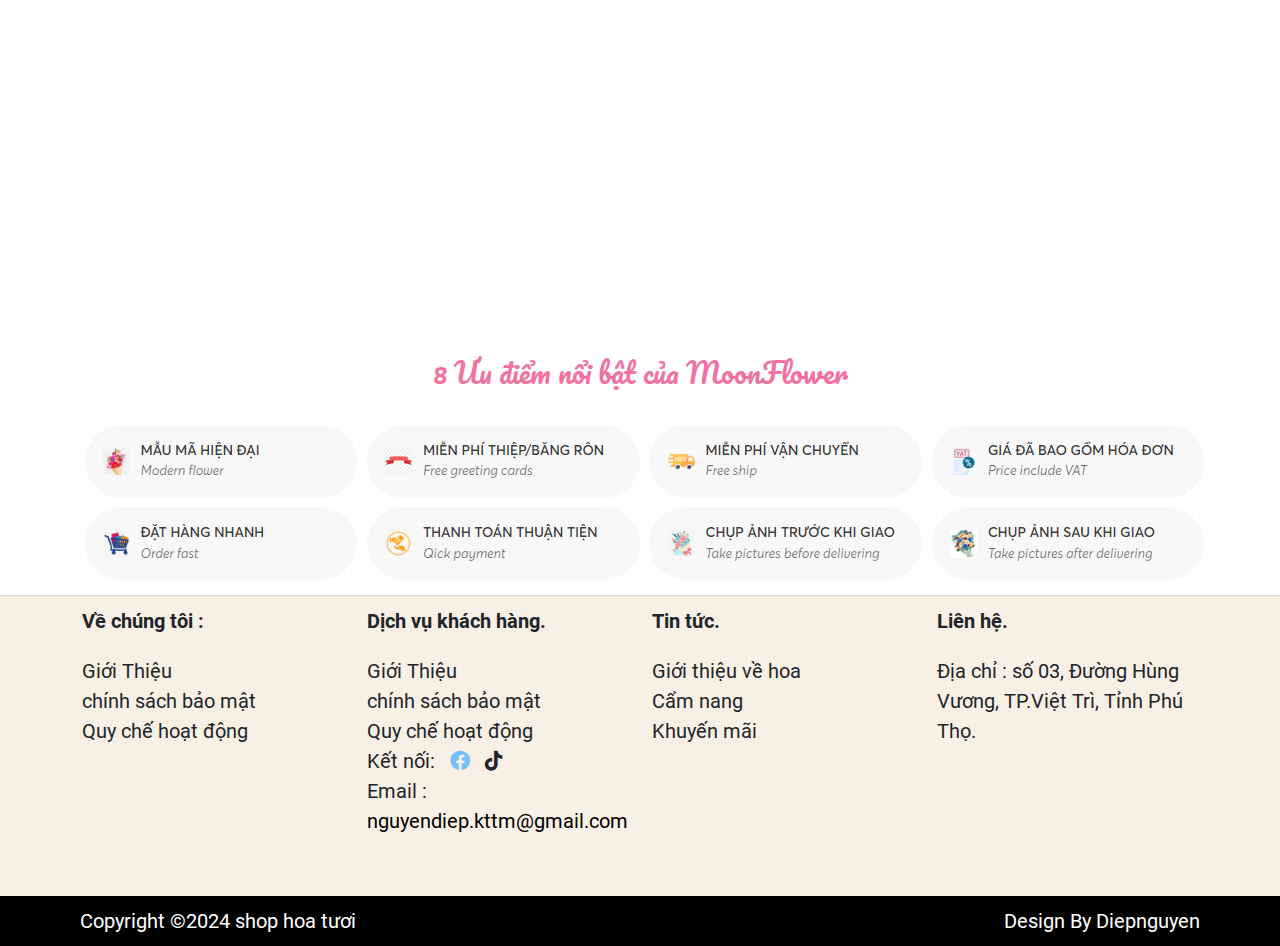
==== commit 03e8bd6c: "up" ====
--- a/index.html
+++ b/index.html
@@ -76,7 +76,7 @@
           </div>
           <div class="acount-bag">
             <div class="acount">
-              <i class="fa-solid fa-user"></i>
+             <a href="./myacount.html"><i class="fa-solid fa-user"></i></a> 
             </div>
             <div class="bag-main">
               <div class="bag"><i class="fa-solid fa-cart-shopping"></i></div>
@@ -158,7 +158,11 @@
             <div class="col-12 col-sm-12 col-md-12">
               <button class="btn-listing active">Sản phẩm bán chạy</button>
               <button class="btn-listing">Sản phẩm mới</button>
-            </div>
+        
+              
+                   
+            </div>
+           
           </div>
 
           <div class="tab-content tab-1 active">
@@ -322,7 +326,9 @@
         </div>
       </div>
     </div>
-  
+  <div id="back-to-top">
+    <i class="fa-solid fa-chevron-up" style="color: #ffffff;"></i>
+  </div>
     <!-- botton-footter -->
     <div class="bottom-footer">
       <div class="container">
--- a/assets/css/style.css
+++ b/assets/css/style.css
@@ -692,7 +692,15 @@
     font-size: 16px;
     border-top: 1px solid rgba(0, 0, 0, 0.1);}
     /* tạo hiệu ứng cho hotline */
-   
+   .listing-product .row {display: flex;}
+   .fillter {font-size: 20px;
+    padding: 5px 10px;
+    border-radius: 5px;
+    outline: none;
+    float: right;
+    margin-right: 20px;
+    }
+
 
 
 /* responsive */
@@ -823,4 +831,16 @@
     .cart-price {font-size: 12px;}
     .product-quantity {width: 30px;
         font-size: 12px;
-        margin-left: 6px;}}+        margin-left: 6px;}}
+#back-to-top{
+    width: 30px;
+    height: 30px;
+    background-color: var(--text-color2);
+    position: fixed;
+    bottom: 100px;
+    right: 20px;
+    display: flex;
+    justify-content: center;
+    align-items: center;
+    font-size: 20px;}
+#back-to-top:hover {background-color: blue;}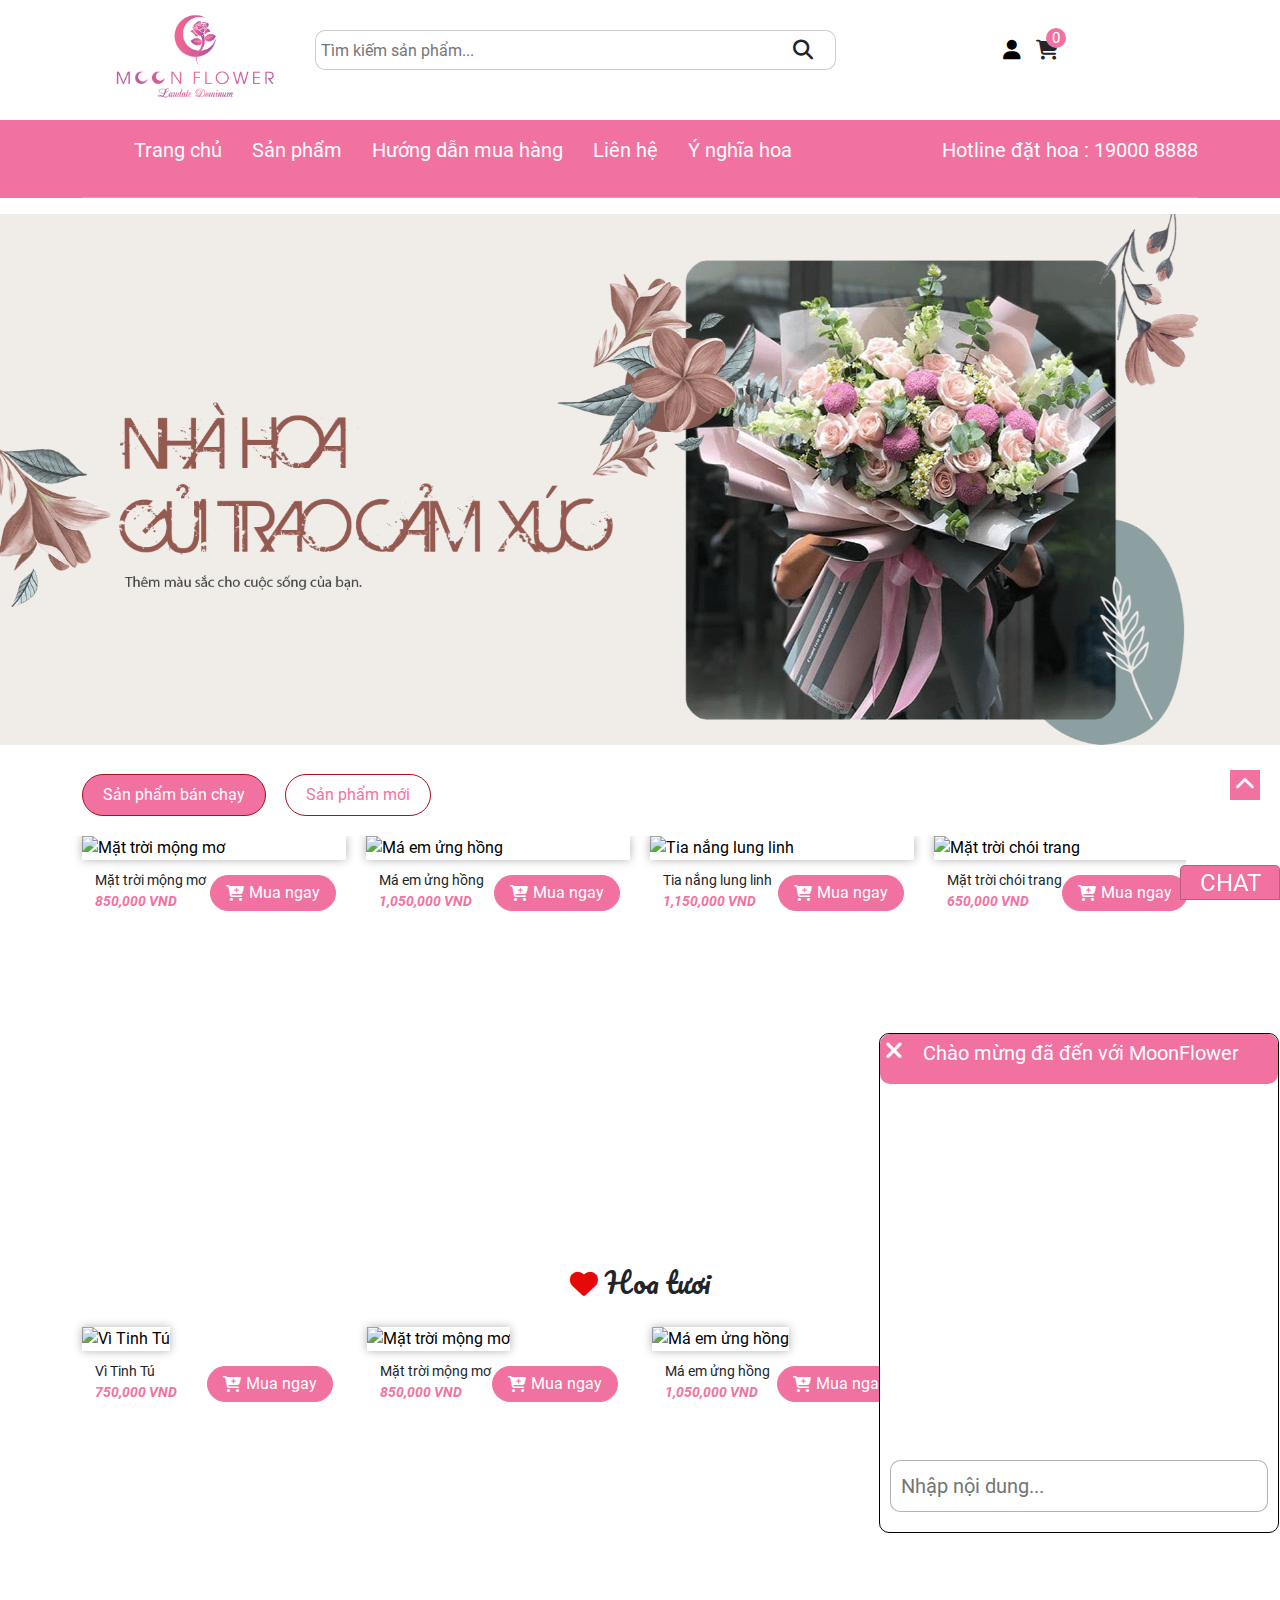
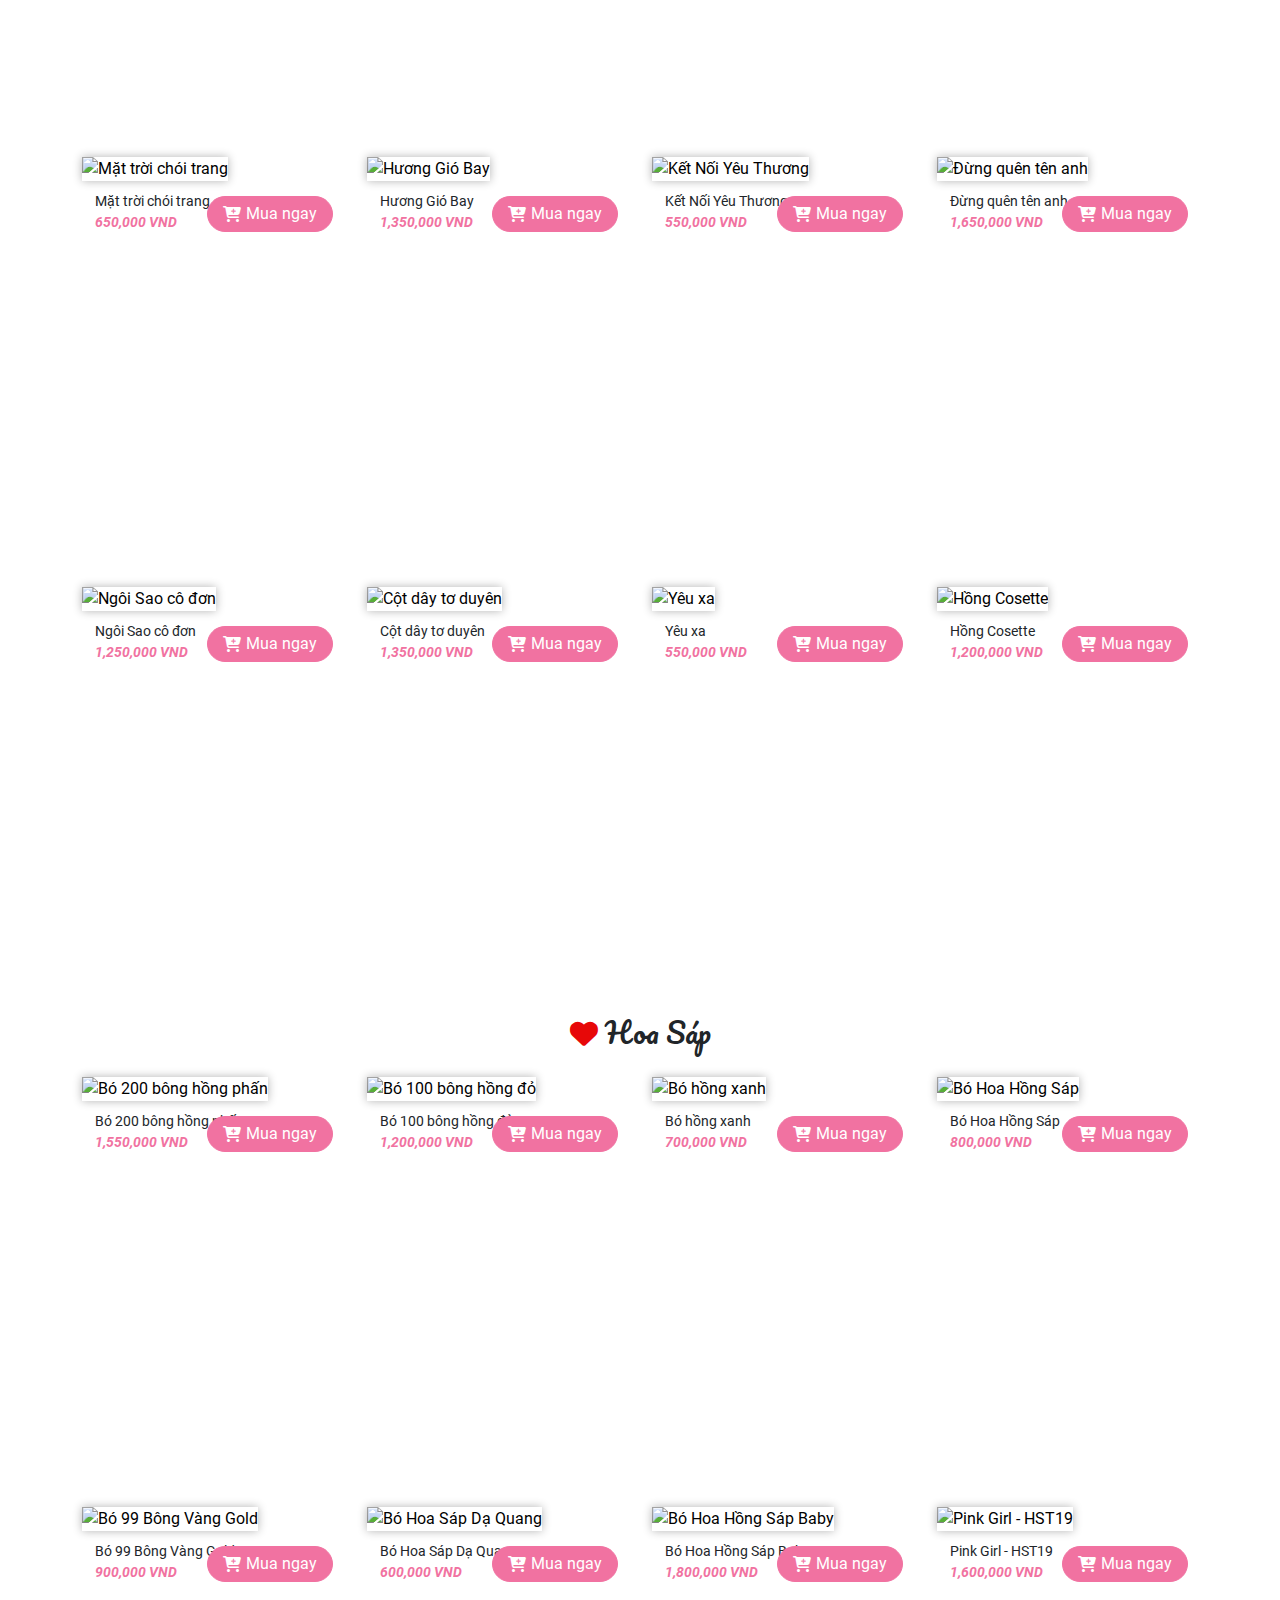
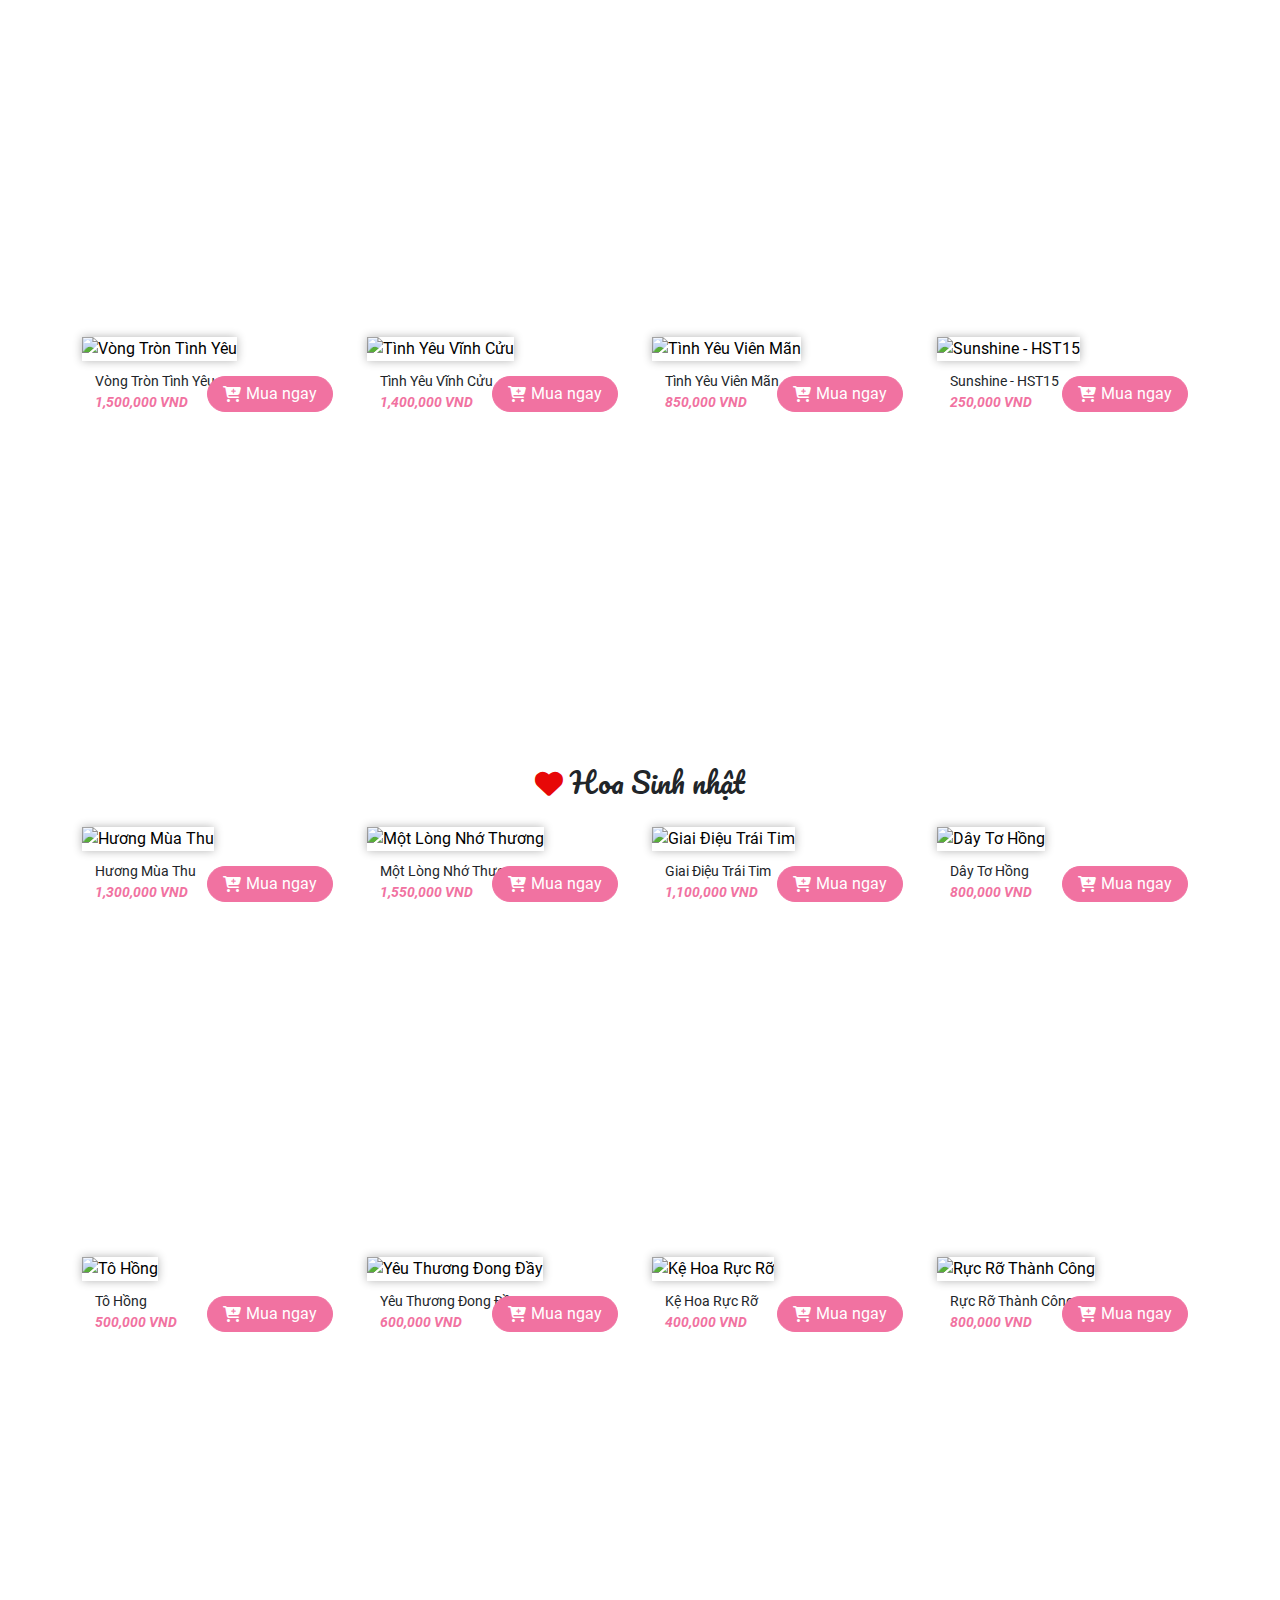
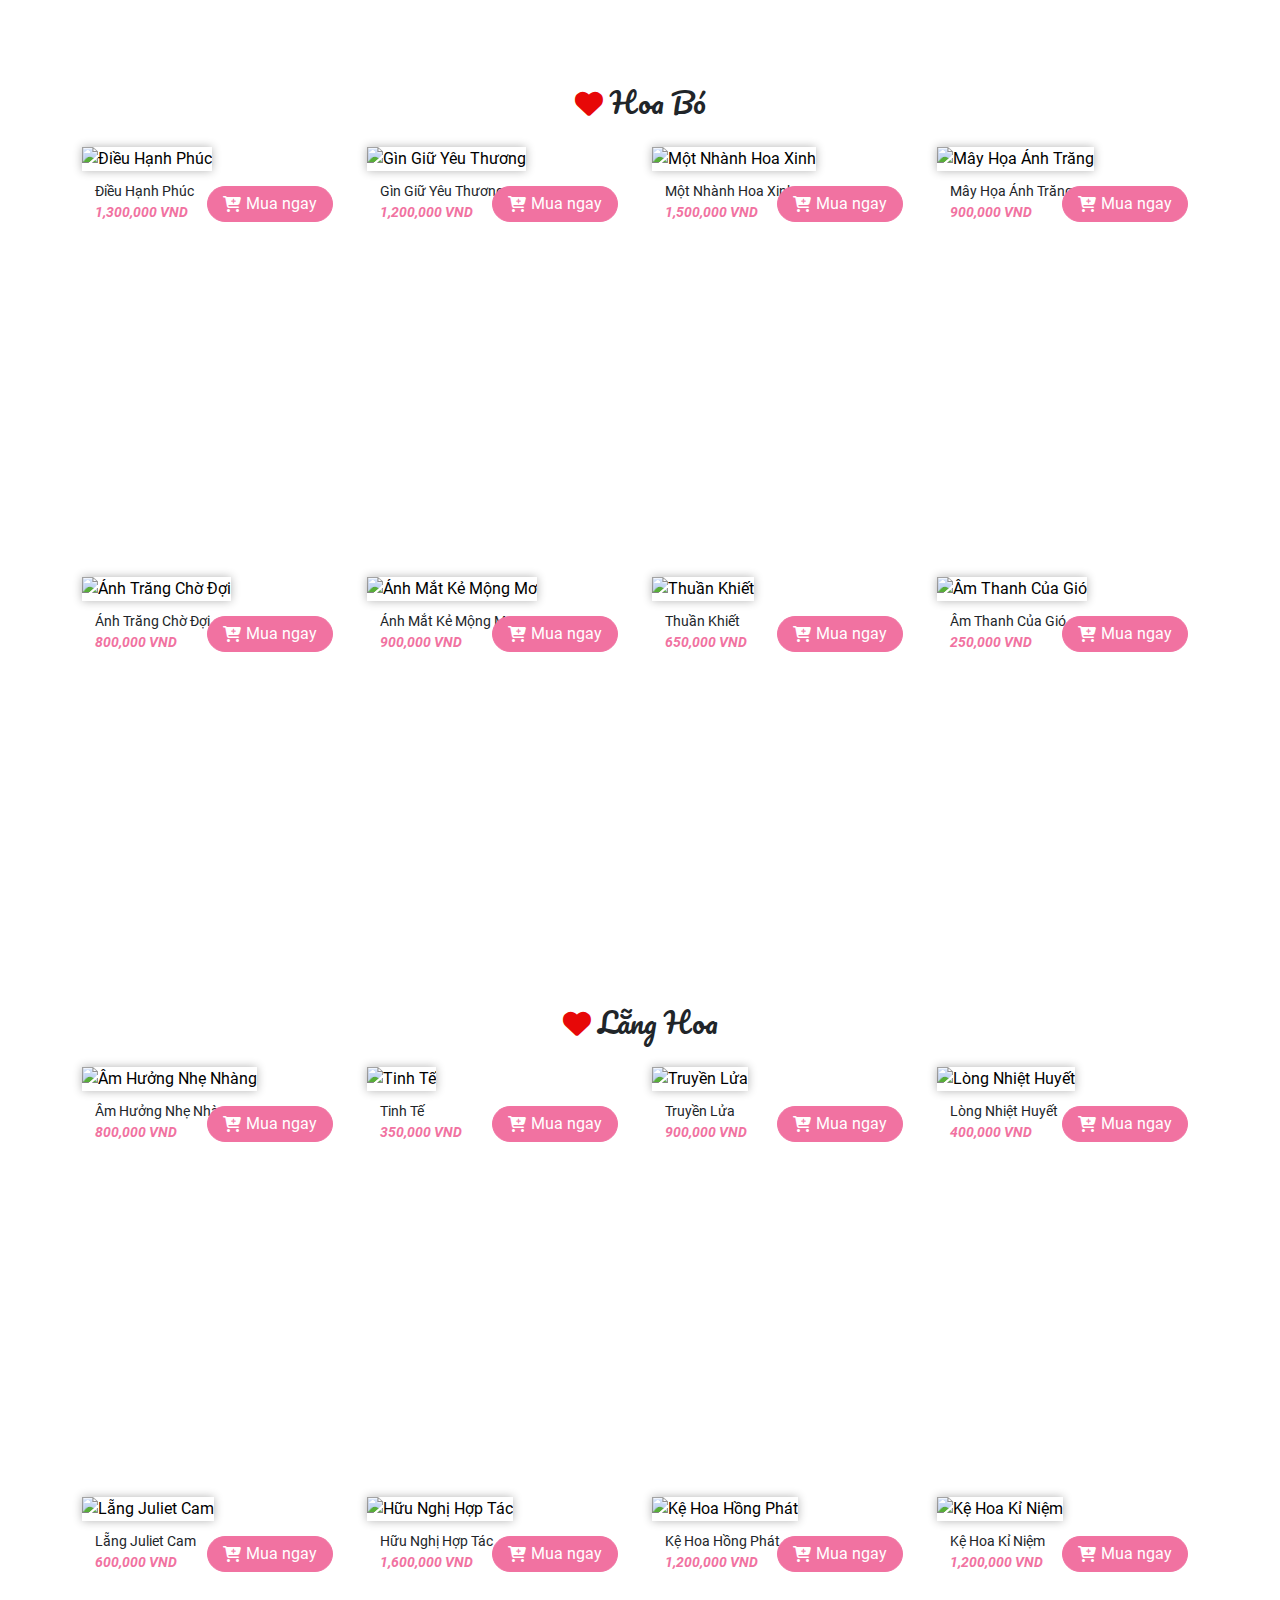
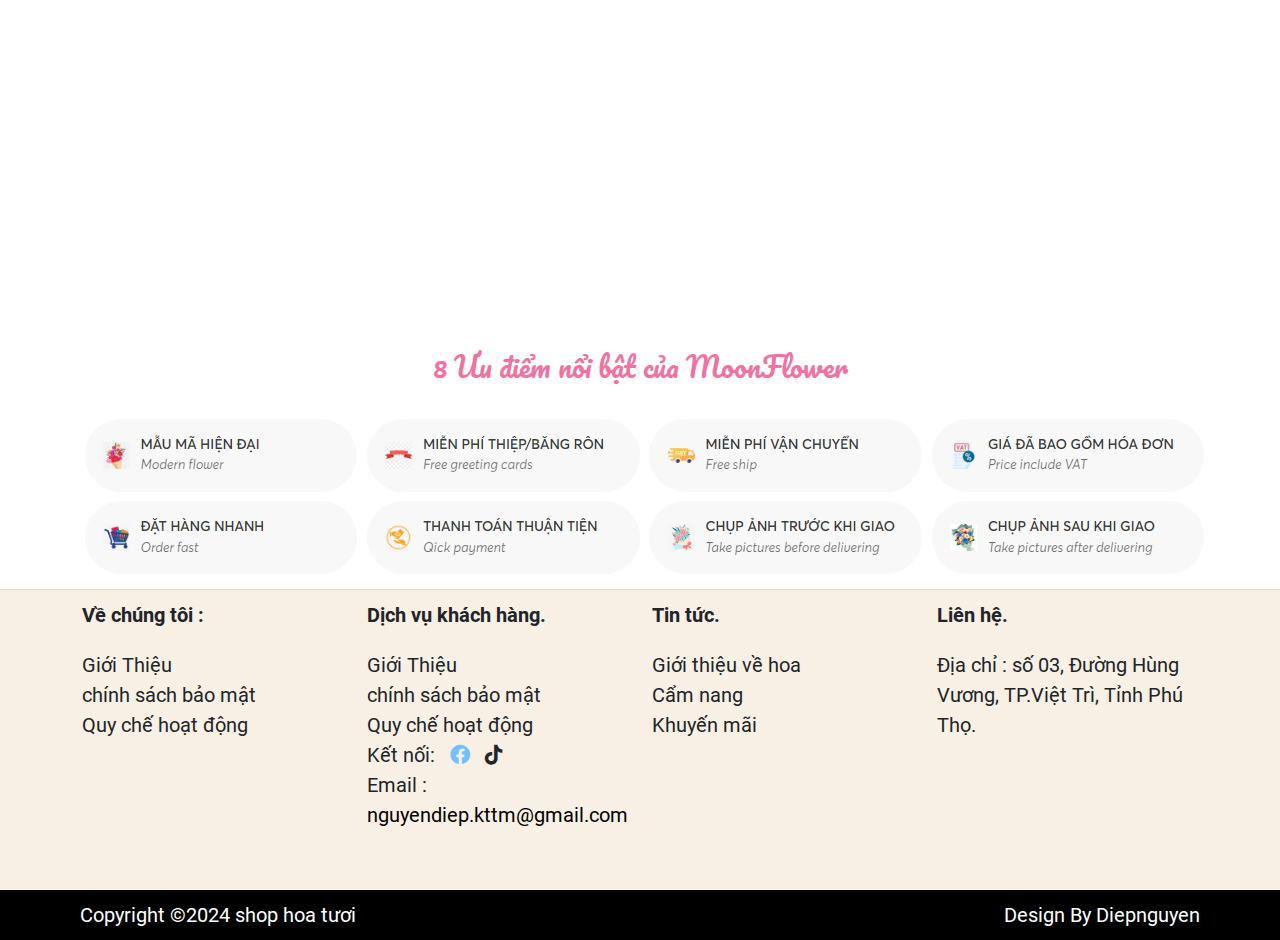
==== commit e0b352c9: "up" ====
--- a/index.html
+++ b/index.html
@@ -303,17 +303,7 @@
     <div class="product-sp-menu">
       <div class="container">
         <div class="row row-js-menu">
-          <!-- <div class="col-12 col-sm-6 col-md-3">
-      <div class="content"></div>
-    </div>
-    <div class="col-12 col-sm-6 col-md-3">
-      <div class="content"></div>
-    </div>
-    <div class="col-12 col-sm-6 col-md-3">
-      <div class="content"></div>
-    </div>
-    <div class="col-12 col-sm-6 col-md-3">
-      <div class="content"> -->
+   
         </div>
       </div>
     </div>
--- a/assets/css/style.css
+++ b/assets/css/style.css
@@ -391,10 +391,9 @@
 font-size: 20px;
 margin-left: 20px;
 padding-right: 10px;
-list-style: none;
-border-bottom: 2px solid transparent;}
-.menu ul li:hover {border-bottom: 2px solid rgba(0, 0, 0, .2);
-display: inline block;}
+list-style: none;}
+/* .menu ul li:hover {border-bottom: 2px solid rgba(0, 0, 0, .2);
+display: inline block;} */
 
 .menu-total {background-color: var(--text-color2);
     color: var(--text-color);
@@ -407,7 +406,7 @@
 
 /* baner slide */
 .baner-slide {width: 100%;
-margin-top: 20px;
+margin-top: 0;
 }
 .item img {
  object-fit: cover;
@@ -698,10 +697,52 @@
     border-radius: 5px;
     outline: none;
     float: right;
-    margin-right: 20px;
+    margin-right: 20px;}
+.tittle-fillter .container {font-size: 20px;
+font-family: 'Roboto';
+font-weight: bold;}
+/* y nghia hoa */
+.mean-content {width: 100%;
+
+display: flex;}
+/* .mean-img {width: 20%;
+height: 200px;
+background-color: #aa1020;}
+.mean-img img {object-fit: cover;
+width: 100%;
+height: 300px;} */
+h5 {margin-top: 10px;}
+.content-mean {width: 60%;
+height: 900px;
+padding: 5px 15px;}
+.blog-content {width: 40%;
+}
+.blog-row {margin-top: 20px;
+width: 100%;
+padding: 5px;
+display: flex;
+margin-bottom: 15px;
+font-size: 16px;
+}
+.blog-row-img {width: 40%;
+height: 150px;
+background-color: aliceblue;
+margin-right: 10px;}
+.tittle-content {font-weight: bold;}
+.blog-row-img img {object-fit: cover;
+max-width: 100%;
+max-height: 100%;
+}
+.blog-row-content {width: 60%;
+font-size: 14px;
+}
+.baner {background-color: aqua;
+    width: 100%;
+    height: auto;
+    margin-bottom: 30px;}
+.baner img {width: 100%;
+object-fit: cover;
     }
-
-
 
 /* responsive */
 @media screen and (max-width: 1200px){
